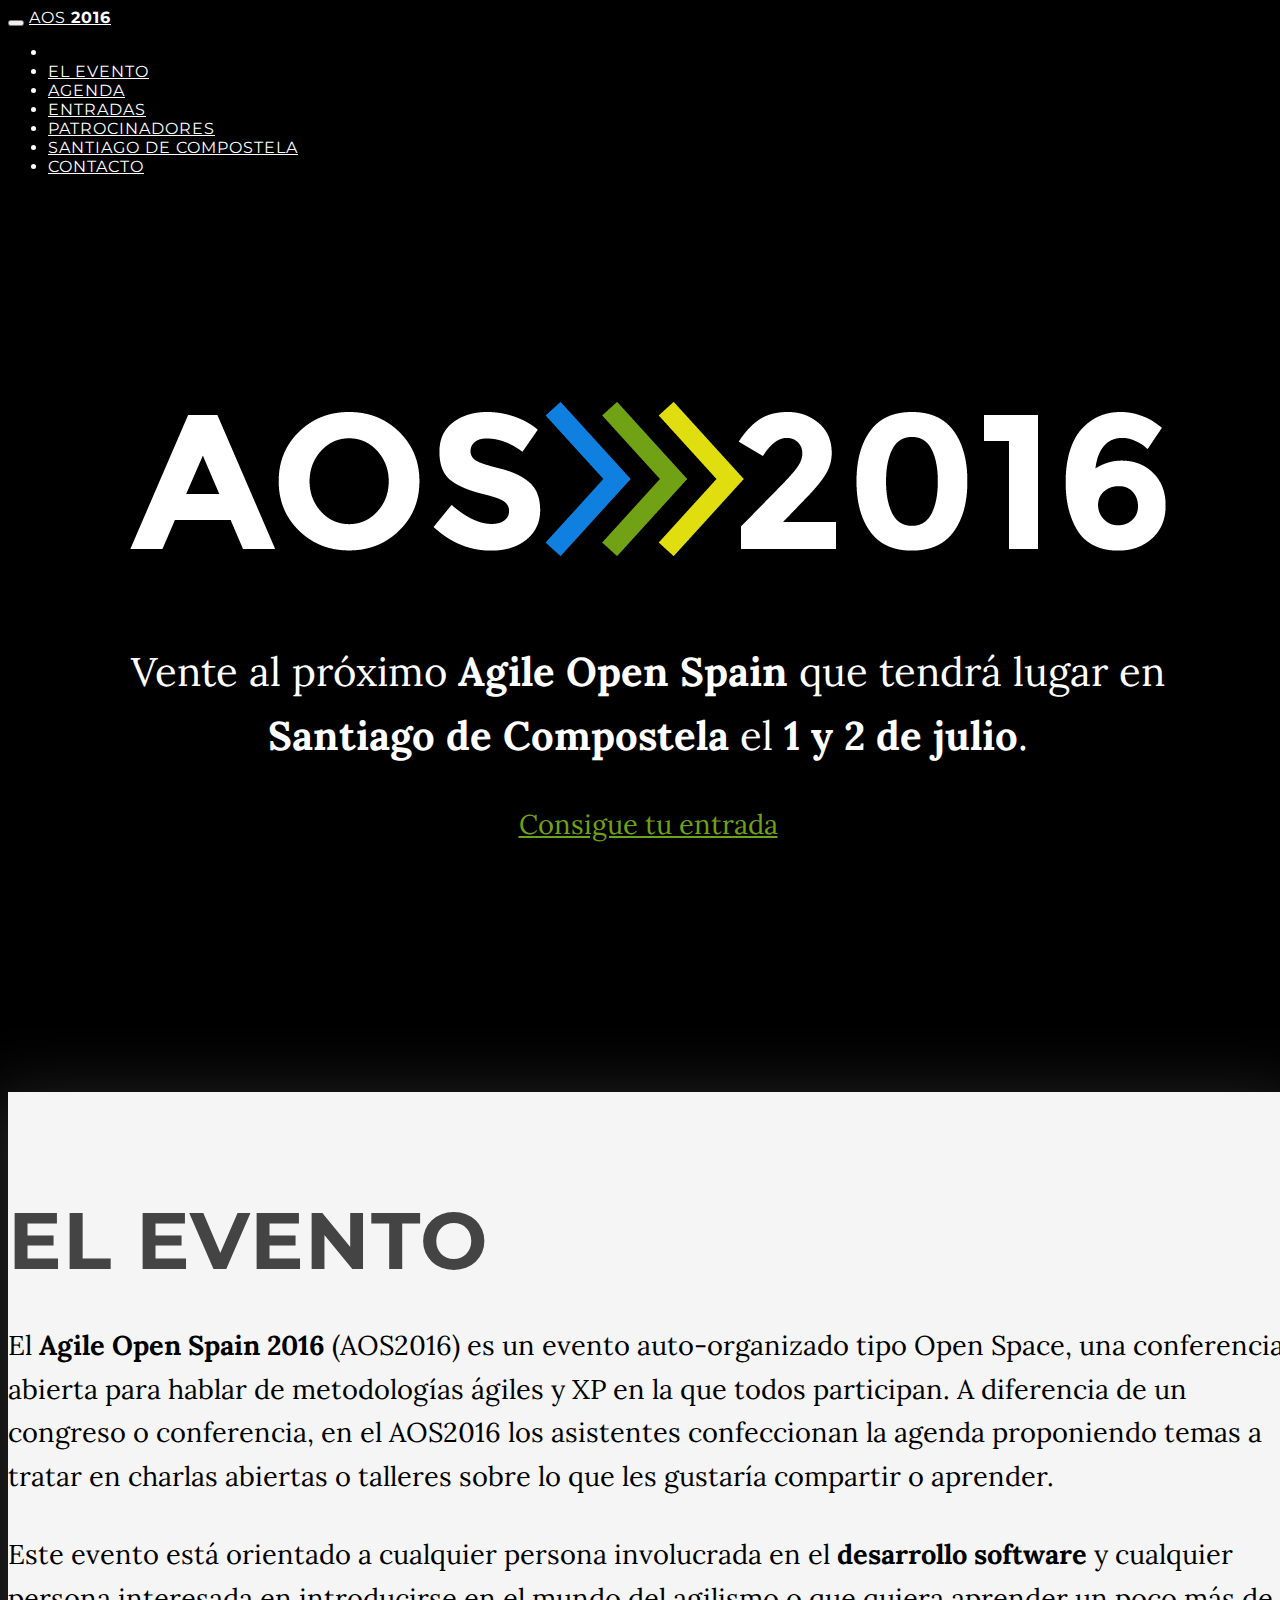
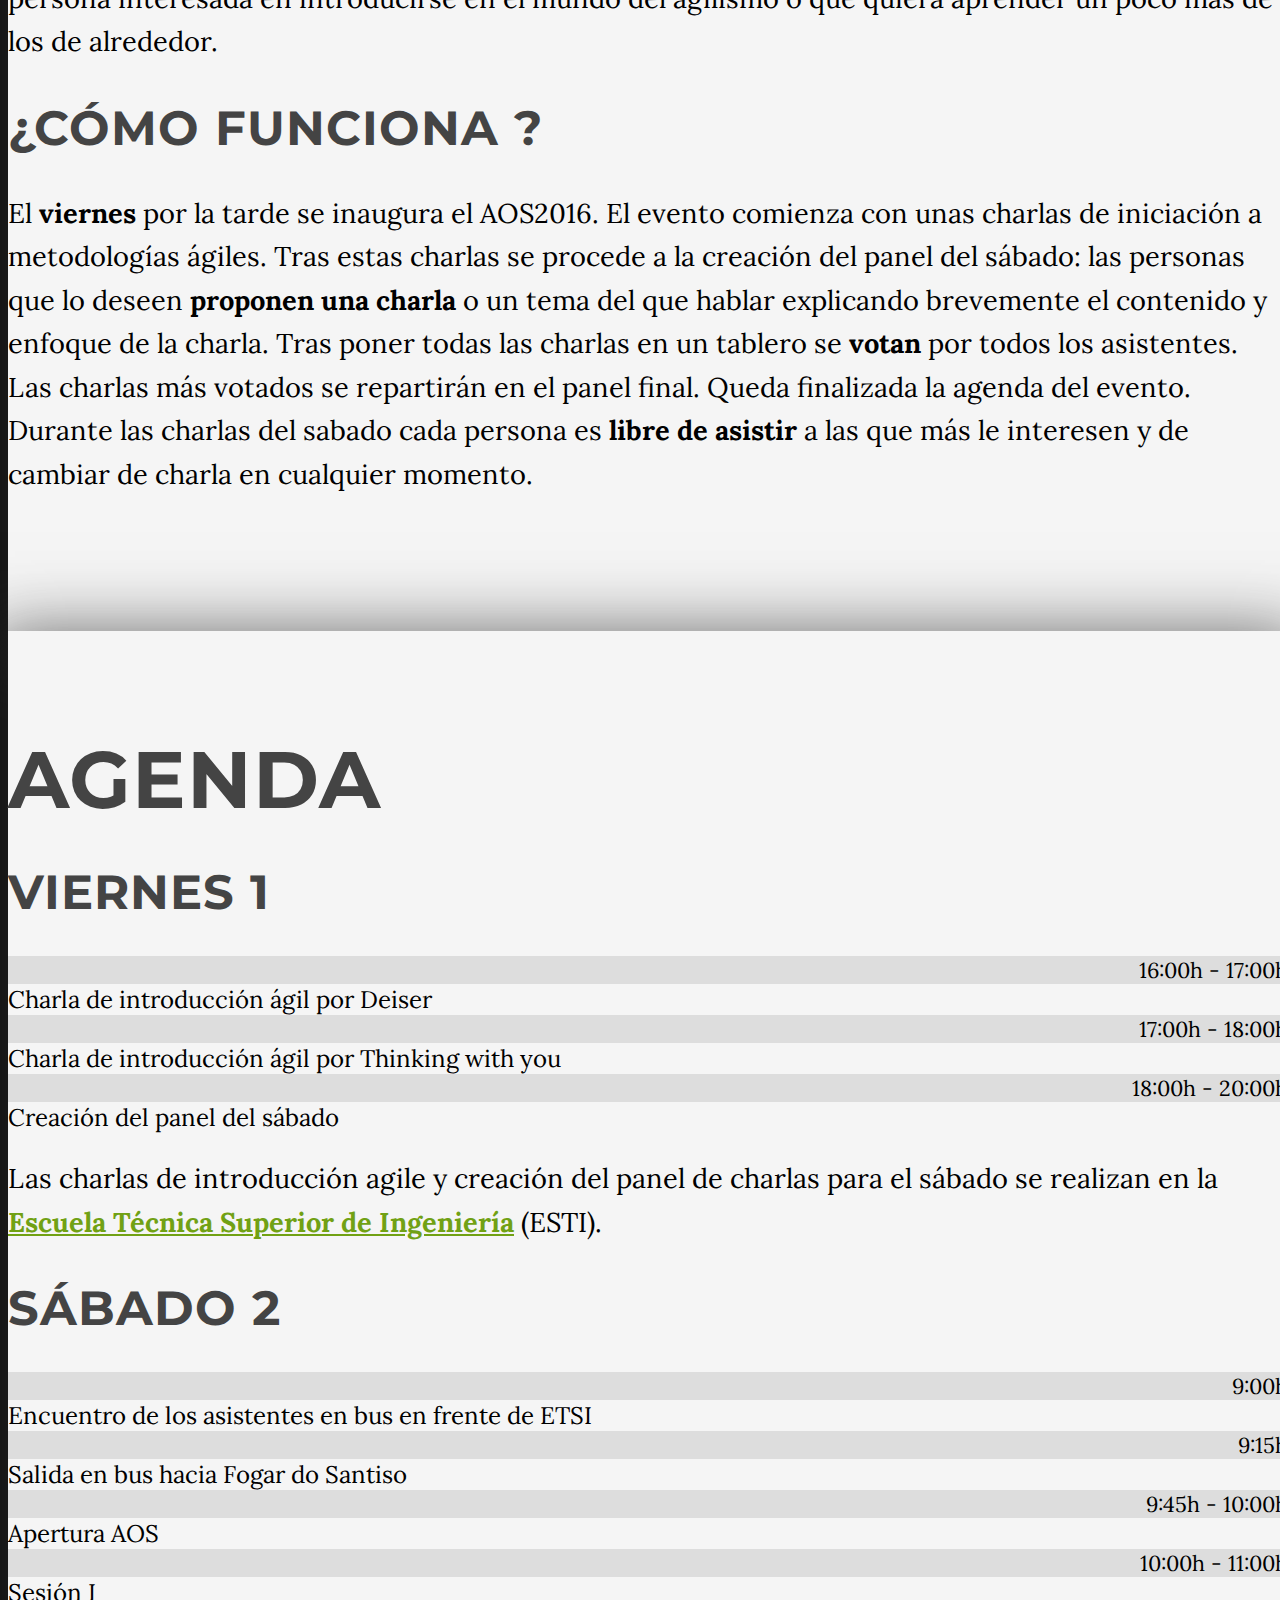
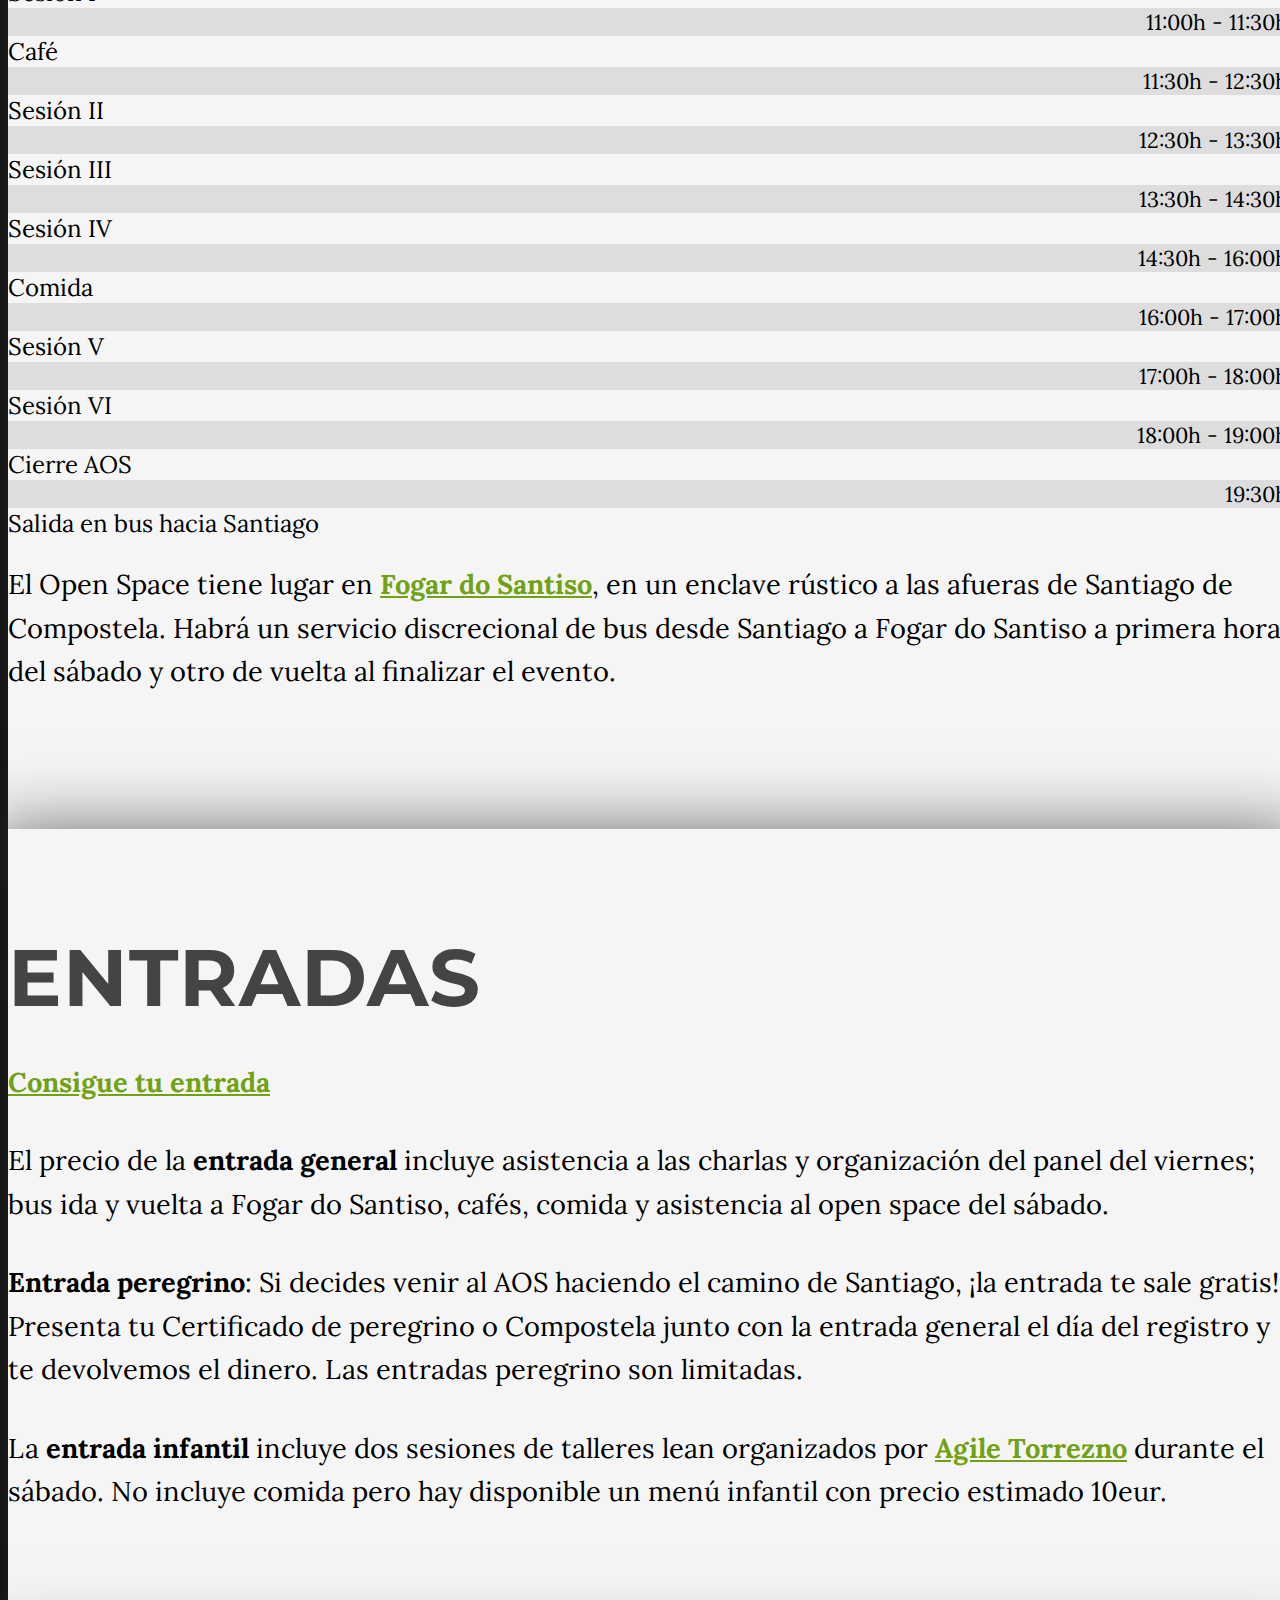
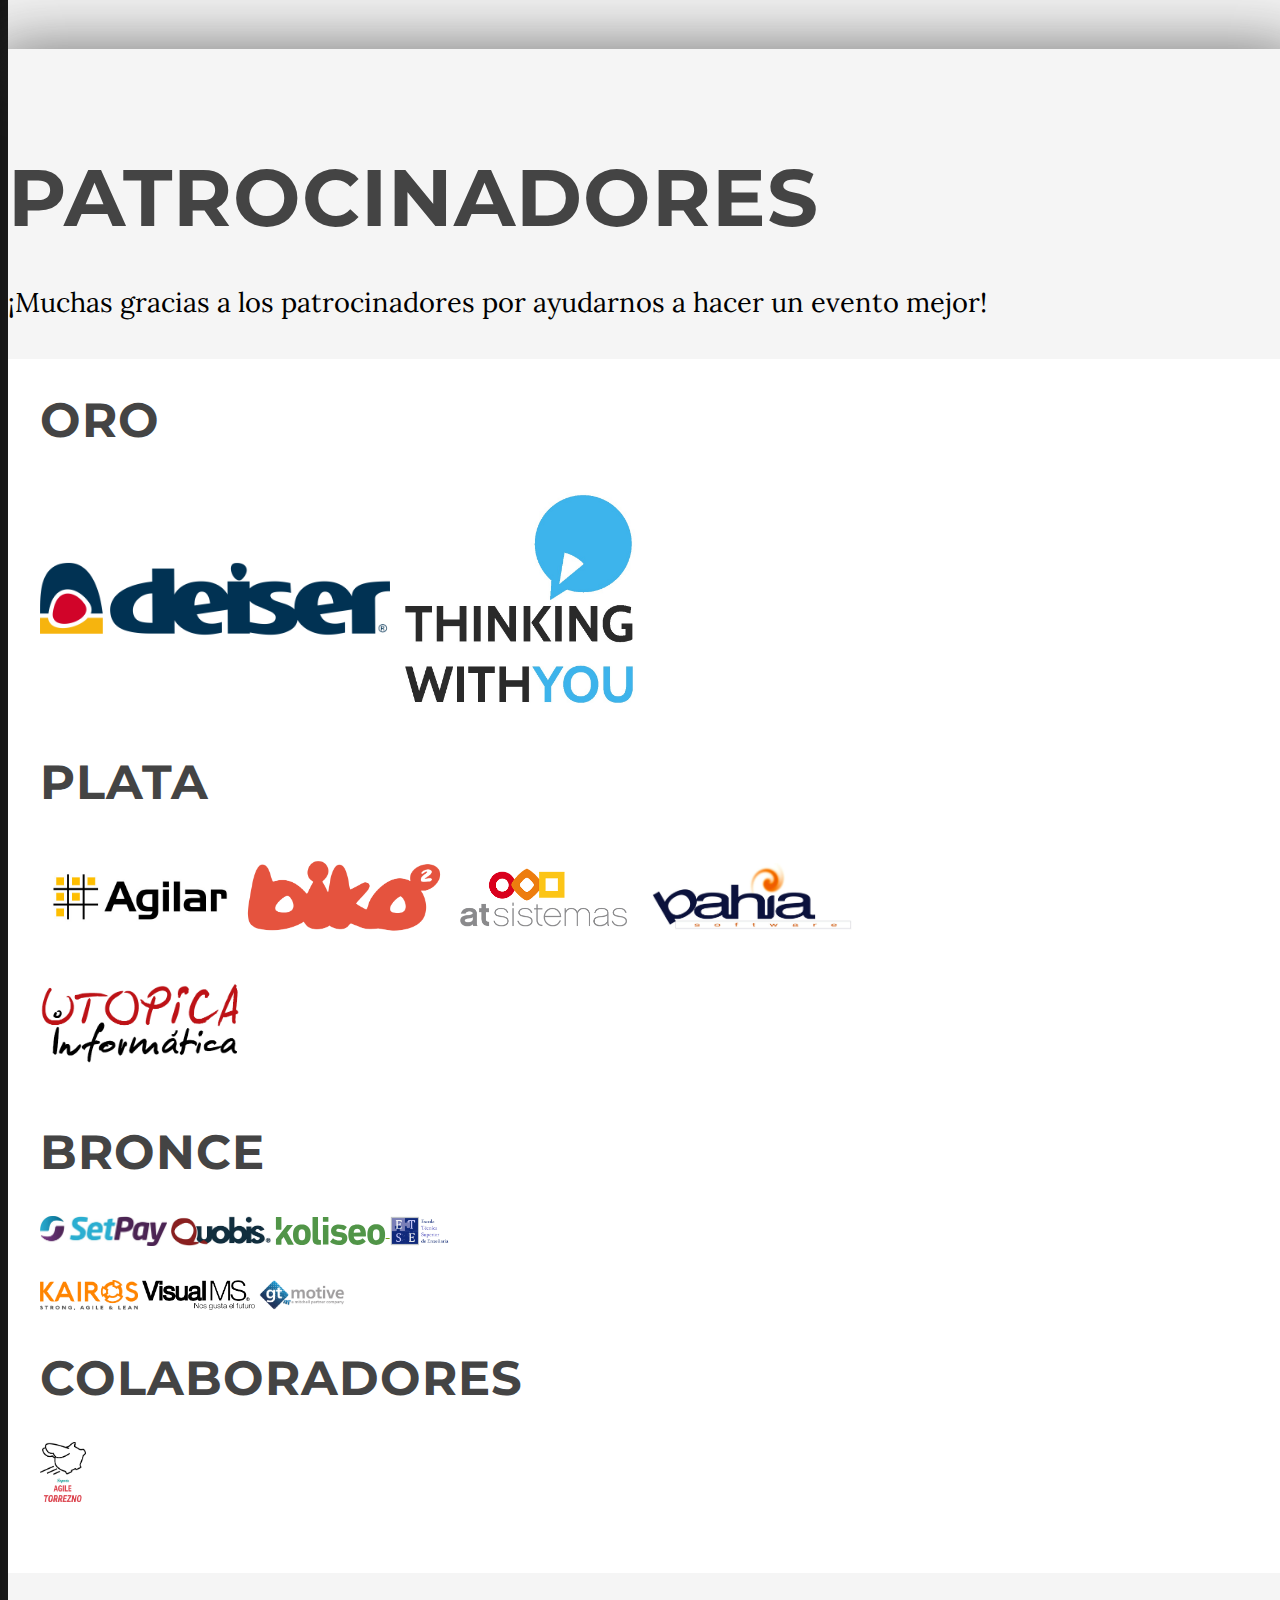
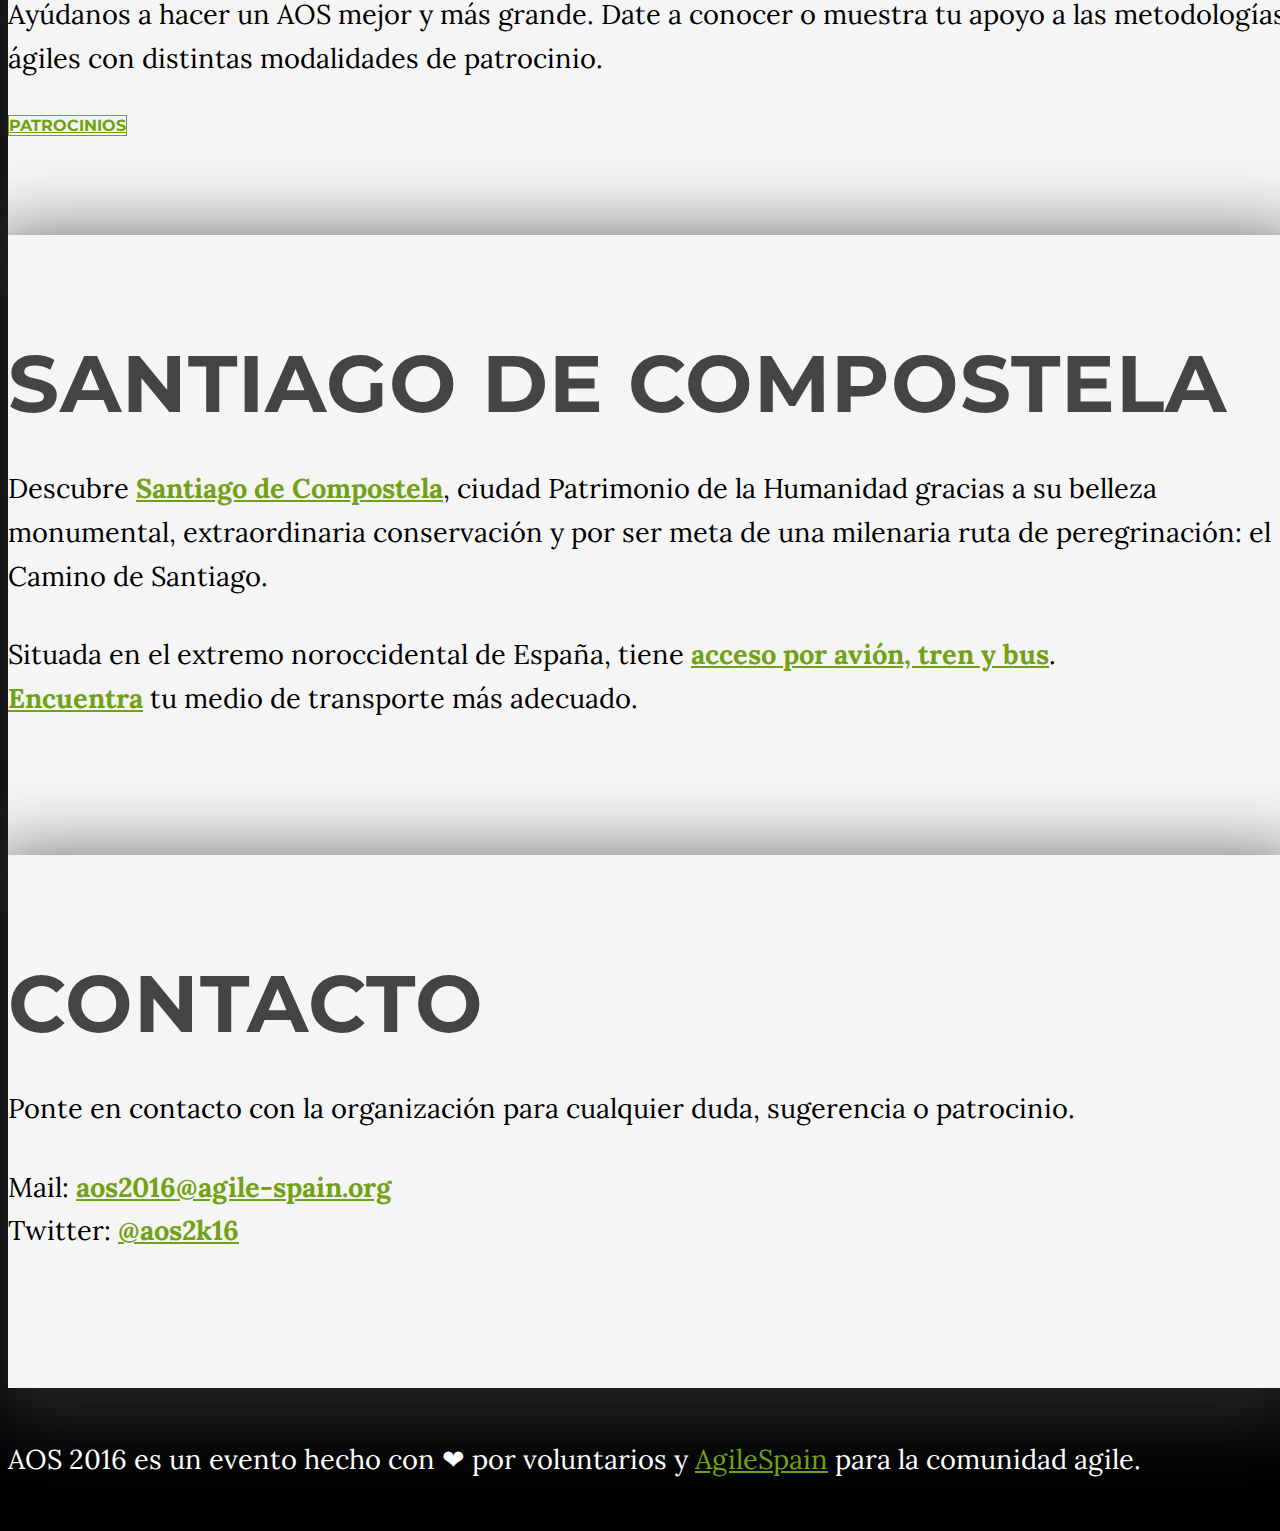
==== index.html @ c7378535 "Publish agile torrezno" ====
<!DOCTYPE html>
<html lang="en">
  <head>
    <meta charset="utf-8">
    <meta http-equiv="X-UA-Compatible" content="IE=edge">
    <meta name="viewport" content="width=device-width, initial-scale=1">
    <meta name="description" content="Evento anual en formato open space para hablar del desarrollo software con metodologias agiles y xp.">
    <meta name="author" content="">
    <title>1 y 2 Julio - AOS 2016 - Agile Open Spain 2016</title>
    <!-- Bootstrap Core CSS -->
    <link href="css/bootstrap.min.css" rel="stylesheet">
    <!-- Custom CSS -->
    <link href="css/grayscale.css" rel="stylesheet">
    <link href="css/aos.css" rel="stylesheet">
    <!-- Custom Fonts -->
    <link href="font-awesome/css/font-awesome.min.css" rel="stylesheet" type="text/css">
    <link href="http://fonts.googleapis.com/css?family=Lora:400,700,400italic,700italic" rel="stylesheet" type="text/css">
    <link href="http://fonts.googleapis.com/css?family=Montserrat:400,700" rel="stylesheet" type="text/css">
    <link rel="stylesheet" href="https://www.koliseo.com/w/kbutton/1.0/kbutton.min.css">
    <!-- HTML5 Shim and Respond.js IE8 support of HTML5 elements and media queries -->
    <!-- WARNING: Respond.js doesn't work if you view the page via file:// -->
    <!--[if lt IE 9]>
    <script src="https://oss.maxcdn.com/libs/html5shiv/3.7.0/html5shiv.js"></script>
    <script src="https://oss.maxcdn.com/libs/respond.js/1.4.2/respond.min.js"></script>
    <![endif]-->
    <script>
    (function(i,s,o,g,r,a,m){i['GoogleAnalyticsObject']=r;i[r]=i[r]||function(){
    (i[r].q=i[r].q||[]).push(arguments)},i[r].l=1*new Date();a=s.createElement(o),
    m=s.getElementsByTagName(o)[0];a.async=1;a.src=g;m.parentNode.insertBefore(a,m)
    })(window,document,'script','//www.google-analytics.com/analytics.js','ga');
    ga('create', 'UA-74700403-1', 'auto');
    ga('send', 'pageview');
    </script>
  </head>
  <body id="page-top" data-spy="scroll" data-target=".navbar-fixed-top">
    <nav class="navbar navbar-custom navbar-fixed-top" role="navigation">
      <div class="container">
        <div class="navbar-header">
          <button type="button" class="navbar-toggle" data-toggle="collapse" data-target=".navbar-main-collapse">
          <i class="fa fa-bars"></i>
          </button>
          <a class="navbar-brand page-scroll" href="#page-top">
            <i class="fa fa-play-circle"></i>  <span class="light">AOS </span> 2016
          </a>
        </div>
        <!-- Collect the nav links, forms, and other content for toggling -->
        <div class="collapse navbar-collapse navbar-right navbar-main-collapse">
          <ul class="nav navbar-nav">
            <!-- Hidden li included to remove active class from about link when scrolled up past about section -->
            <li class="hidden">
              <a href="#page-top"></a>
            </li>
            <li>
              <a class="page-scroll" href="#event">El evento</a>
            </li>
            <li>
              <a class="page-scroll" href="#schedule">Agenda</a>
            </li>
            <li>
              <a class="page-scroll" href="#tickets">Entradas</a>
            </li>
            <li>
              <a class="page-scroll" href="#sponsorship">Patrocinadores</a>
            </li>
            <li>
              <a class="page-scroll" href="#city">Santiago de Compostela</a>
            </li>
            <!-- <li>
              <a class="page-scroll" href="#faq">FAQ</a>
            </li> -->
            <li>
              <a class="page-scroll" href="#contact">Contacto</a>
            </li>
          </ul>
        </div>
        <!-- /.navbar-collapse -->
      </div>
      <!-- /.container -->
    </nav>
    <header class="intro">
      <div class="intro-body">
        <div class="container">
          <div class="row">
            <div class="col-md-8 col-md-offset-2">
              <img src='img/aos2016.png' class='img-responsive center-block'>
              <p class="intro-text">Vente al próximo <strong>Agile Open Spain</strong> que tendrá lugar en <strong>Santiago de Compostela</strong> el <strong>1 y 2 de julio</strong>.</p>
              <p><a class='kbutton' href='https://www.koliseo.com/aos2016/aos2016'>Consigue tu entrada</a></p>
            </div>
          </div>
        </div>
      </div>
    </header>
    <section id="event" class="container content-section ">
      <div class="row">
        <div class="col-lg-8 col-lg-offset-2">
          <h2>El evento</h2>
          <p>
            El <strong>Agile Open Spain 2016</strong> (AOS2016) es un evento auto-organizado tipo Open Space, una conferencia abierta para hablar de metodologías ágiles y XP en la que todos participan. A diferencia de un congreso o conferencia, en el AOS2016 los asistentes confeccionan la agenda proponiendo temas a tratar en charlas abiertas o talleres sobre lo que les gustaría compartir o aprender.
          </p>
          <p>
          Este evento está orientado a cualquier persona involucrada en el <strong>desarrollo software</strong> y cualquier persona interesada en introducirse en el mundo del agilismo o que quiera aprender un poco más de los de alrededor.</p>
          <p>
            <h3>¿Cómo funciona ?</h3>
            <p>
              El <strong>viernes</strong> por la tarde se inaugura el AOS2016. El evento comienza con unas charlas de iniciación a metodologías ágiles. Tras estas charlas se procede a la creación del panel del sábado: las personas que lo deseen <strong>proponen una charla</strong> o un tema del que hablar explicando brevemente el contenido y enfoque de la charla. Tras poner todas las charlas en un tablero se <strong>votan</strong> por todos los asistentes. Las charlas más votados se repartirán en el panel final. Queda finalizada la agenda del evento. Durante las charlas del sabado cada persona es <strong>libre de asistir</strong> a las que más le interesen y de cambiar de charla en cualquier momento.
            </p>
          </div>
        </div>
    </section>
    <section id="schedule" class="container content-section">
      <div class="row">
        <div class="col-lg-8 col-lg-offset-2">
          <h2>Agenda</h2>
          <h3>Viernes 1</h3>
          <div class="container schedule">
              <div class="row">
                <div class="col-md-3 time">16:00h - 17:00h</div>
                <div class="col-md-9">Charla de introducción ágil por Deiser</div>
              </div>
              <div class="row">
                <div class="col-md-3 time">17:00h - 18:00h</div>
                <div class="col-md-9">Charla de introducción ágil por Thinking with you</div>
              </div>
              <div class="row">
                <div class="col-md-3 time">18:00h - 20:00h</div>
                <div class="col-md-9">Creación del panel del sábado</div>
              </div>
            </div>
          <p>
            Las charlas de introducción agile y creación del panel de charlas para el sábado se realizan en la <a href='http://www.usc.es/etse/'>Escuela Técnica Superior de Ingeniería</a> (ESTI).</p>
            <h3>Sábado 2</h3>
            <div class="container schedule">
              <div class="row">
                <div class="col-md-3 time">9:00h</div>
                <div class="col-md-9">Encuentro de los asistentes en bus en frente de ETSI</div>
              </div>
              <div class="row">
                <div class="col-md-3 time">9:15h</div>
                <div class="col-md-9">Salida en bus hacia Fogar do Santiso</div>
              </div>
              <div class="row">
                <div class="col-md-3 time">9:45h - 10:00h</div>
                <div class="col-md-9">Apertura AOS</div>
              </div>
              <div class="row">
                <div class="col-md-3 time">10:00h - 11:00h</div>
                <div class="col-md-9">Sesión I</div>
              </div>
              <div class="row">
                <div class="col-md-3 time">11:00h - 11:30h</div>
                <div class="col-md-9">Café</div>
              </div>
              <div class="row">
                <div class="col-md-3 time">11:30h - 12:30h</div>
                <div class="col-md-9">Sesión II</div>
              </div>
              <div class="row">
                <div class="col-md-3 time">12:30h - 13:30h</div>
                <div class="col-md-9">Sesión III</div>
              </div>
               <div class="row">
                <div class="col-md-3 time">13:30h - 14:30h</div>
                <div class="col-md-9">Sesión IV</div>
              </div>
              <div class="row">
                <div class="col-md-3 time">14:30h - 16:00h</div>
                <div class="col-md-9">Comida</div>
              </div>
               <div class="row">
                <div class="col-md-3 time">16:00h - 17:00h</div>
                <div class="col-md-9">Sesión V</div>
              </div>
              <div class="row">
                <div class="col-md-3 time">17:00h - 18:00h</div>
                <div class="col-md-9">Sesión VI</div>
              </div>
               <div class="row">
                <div class="col-md-3 time">18:00h - 19:00h</div>
                <div class="col-md-9">Cierre AOS</div>
              </div>
              <div class="row">
                <div class="col-md-3 time">19:30h</div>
                <div class="col-md-9">Salida en bus hacia Santiago</div>
              </div>
            </div>
          
            <p>
              El Open Space tiene lugar en <a href='http://www.fogardosantiso.es/'>Fogar do Santiso</a>, en un enclave rústico a las afueras de Santiago de Compostela. Habrá un servicio discrecional de bus desde Santiago a Fogar do Santiso a primera hora del sábado y otro de vuelta al finalizar el evento.</p>
            </div>
          </div>
    </section>
    <section id="tickets" class="container content-section">
      <div class="row">
        <div class="col-lg-8 col-lg-offset-2">
          <h2>Entradas</h2>
          <p><a class='kbutton' href='https://www.koliseo.com/aos2016/aos2016'>Consigue tu entrada</a></p>
          <p>El precio de la <strong>entrada general</strong> incluye asistencia a las charlas y organización del panel del viernes; bus ida y vuelta a Fogar do Santiso, cafés, comida y asistencia al open space del sábado.</p>
          <p><strong>Entrada peregrino</strong>: Si decides venir al AOS haciendo el camino de Santiago, ¡la entrada te sale gratis! Presenta tu Certificado de peregrino o Compostela junto con la entrada general el día del registro y te devolvemos el dinero. Las entradas peregrino son limitadas.</p>
          <p>La <strong>entrada infantil</strong> incluye dos sesiones de talleres lean organizados por <a href="https://twitter.com/agiletorrezno">Agile Torrezno</a> durante el sábado. No incluye comida pero hay disponible un menú infantil con precio estimado 10eur.</p>
        </div>
      </div>
    </section>
    <section id="sponsorship" class="container content-section">
      <div class="row">
        <div class="col-lg-8 col-lg-offset-2">
          <h2>Patrocinadores</h2>
          <p>¡Muchas gracias a los patrocinadores por ayudarnos a hacer un evento mejor!<p>
          <div class="bg-white p2">
            <h3>Oro</h3>
            <p>
              <div class="container">
              <div class="row">
                <div class="col-md-6 vcenter">
                  <a href="http://www.deiser.com/" title="Deiser">
                  <img src="img/sponsor/deiser.png" style="max-width:350px" class="img-responsive">
                  </a>
                </div>
                <div class="col-md-5 vcenter text-center">
                  <a href="http://thinkingwithyou.com/" title="Thinking With You">
                  <img src="img/sponsor/thinkingwithyou.jpg" style="max-width:250px" class="img-responsive">
                  </a>
                </div>
              </div>
              </div>
            </p>
            <h3>Plata</h3>
            <p>
              <div class="container">
              <div class="row">
                <div class="col-md-4 vcenter">
                  <a href="http://www.agilar.org/" title="Agilar">
                  <img src="img/sponsor/agilar.jpg" style="max-width:200px" class="img-responsive">
                  </a>
                </div>
                <div class="col-md-4 vcenter">
                  <a href="http://www.biko2.com/" title="Biko">
                  <img src="img/sponsor/biko.png" style="max-width:200px" class="img-responsive">
                  </a>
                </div>
                <div class="col-md-4 vcenter">
                  <a href="http://atsistemas.com/en/" title="atSistemas">
                  <img src="img/sponsor/atsistemas.png" style="max-width:200px" class="img-responsive">
                  </a>
                </div>
                <div class="col-md-4 vcenter">
                  <a href="http://bahiasoftware.es/" title="Bahía Software">
                  <img src="img/sponsor/bahia.jpg" style="max-width:200px" class="img-responsive">
                  </a>
                </div>
              </div>
              <div class="row">
                <div class="col-md-4 vcenter">
                  <a href="http://www.utopicainformatica.com/" title="Utópica Informática">
                  <img src="img/sponsor/utopica.png" style="max-width:200px; margin-top:30px" class="img-responsive">
                  </a>
                </div>
              </div>
              </div>
            </p>
            <br/>
            <h3>Bronce</h3>
            <p>
              <div class="container">
              <div class="row">
                <div class="col-md-3 vcenter">
                  <a href="http://www.getsetpay.com/" title="Setpay">
                  <img src="img/sponsor/setpay.png" height="30">
                  </a>
                </div>
                <div class="col-md-3 vcenter">
                  <a href="http://www.quobis.com/" title="Quobis">
                  <img src="img/sponsor/quobis.png" height="30">
                  </a>
                </div>
                <div class="col-md-3 vcenter">
                  <a href="http://www.koliseo.com/" title="Koliseo">
                  <img src="img/sponsor/koliseo.svg" height="30">

                </div>
                <div class="col-md-2 vcenter">
                  <a href="http://www.usc.es/etse" title="ETSE">
                  <img src="img/sponsor/etse.jpg" height="30">
                  </a>
                </div>
              </div>
              <div class="row" style="margin-top:30px">
                <div class="col-md-3 vcenter">
                  <a href="http://www.kairosds.com" title="Kairosds">
                  <img src="img/sponsor/kairosds.png" height="30">
                  </a>
                </div>
                <div class="col-md-3 vcenter">
                  <a href="http://www.visualms.com" title="VisualMS">
                  <img src="img/sponsor/visualms.png" height="30">
                  </a>
                </div>
                <div class="col-md-3 vcenter">
                  <a href="http://www.gtmotive.es/" title="GtMotive">
                  <img src="img/sponsor/gtmotive.jpg" height="30">
                  </a>
                </div>
              </div>
              </div>
            </p>
            <h3>Colaboradores</h3>
            <p>
              <div class='container'>
                <div class='row'>
                  <div class='col-md-3 vcenter'>
                    <a href='http://groupspaces.com/AgileSegovia/' title='Agile Torrezno'>
                      <img src='img/sponsor/agile_torrezno.jpg' height="60">
                    </a>
                  </div>
                </div>
              </div>
            </p>
          </div>
          <br>
          <p>Ayúdanos a hacer un AOS mejor y más grande. Date a conocer o muestra tu apoyo a las metodologías ágiles con distintas modalidades de patrocinio.
          </p>
          <a href="pdf/patrocinio-aos2016.pdf" target='_blank' class="btn btn-default btn-lg">Patrocinios</a>
        </div>
      </div>
    </section>
    <section id="city" class="container content-section">
      <div class="row">
        <div class="col-lg-8 col-lg-offset-2">
          <h2>Santiago de Compostela</h2>
          <p>
            Descubre <a href='http://www.santiagoturismo.com'>Santiago de Compostela</a>, ciudad Patrimonio de la Humanidad gracias a su belleza monumental, extraordinaria conservación y por ser meta de una milenaria ruta de peregrinación: el Camino de Santiago.</p>
            <p>Situada en el extremo noroccidental de España, tiene <a href='http://www.santiagoturismo.com/como-chegar/en-avion'>acceso por avión, tren y bus</a>. <br><a href='http://www.rome2rio.com/'>Encuentra</a> tu medio de transporte más adecuado.</p>
          </div>
        </div>
      </section>
      <!-- Contact Section -->
      <section id="contact" class="container content-section">
        <div class="row">
          <div class="col-lg-8 col-lg-offset-2">
            <h2>Contacto</h2>
            <p>Ponte en contacto con la organización para cualquier duda, sugerencia o patrocinio.</p>
            <p>Mail: <a href="mailto:aos2016@agile-spain.org">aos2016@agile-spain.org</a><br>
            Twitter: <a href="https://twitter.com/aos2k16">@aos2k16</a>
          </p>
        </div>
      </div>
    </section>
    <!-- Map Section -->
    <!-- <div id="map"></div> -->
    <!-- Footer -->
    <footer>
      <div class="container text-center">
        <p>AOS 2016 es un evento hecho con ❤ por voluntarios y <a href="http://agile-spain.org/" target="_blank">AgileSpain</a> para la comunidad agile.</p>
      </div>
    </footer>
    <!-- jQuery -->
    <script src="js/jquery.js"></script>
    <!-- Bootstrap Core JavaScript -->
    <script src="js/bootstrap.min.js"></script>
    <!-- Plugin JavaScript -->
    <script src="js/jquery.easing.min.js"></script>
    <!-- Google Maps API Key - Use your own API key to enable the map feature. More information on the Google Maps API can be found at https://developers.google.com/maps/ -->
    <!-- <script type="text/javascript" src="https://maps.googleapis.com/maps/api/js?key=AIzaSyCRngKslUGJTlibkQ3FkfTxj3Xss1UlZDA&sensor=false"></script> -->
    <!-- Custom Theme JavaScript -->
    <script src="js/grayscale.js"></script>
  </body>
</html>
---- css/grayscale.css ----
/*!
 * Start Bootstrap - Grayscale Bootstrap Theme (http://startbootstrap.com)
 * Code licensed under the Apache License v2.0.
 * For details, see http://www.apache.org/licenses/LICENSE-2.0.
 */

body {
    width: 100%;
    height: 100%;
    font-family: Lora,"Helvetica Neue",Helvetica,Arial,sans-serif;
    color: #fff;
    background-color: #000;
}

html {
    width: 100%;
    height: 100%;
}

h1,
h2,
h3,
h4,
h5,
h6 {
    margin: 0 0 35px;
    text-transform: uppercase;
    font-family: Montserrat,"Helvetica Neue",Helvetica,Arial,sans-serif;
    font-weight: 700;
    letter-spacing: 1px;
}

p {
    margin: 0 0 25px;
    font-size: 18px;
    line-height: 1.5;
}

@media(min-width:768px) {
    p {
        margin: 0 0 35px;
        font-size: 20px;
        line-height: 1.6;
    }
}

a {
    color: #71A114;
    -webkit-transition: all .2s ease-in-out;
    -moz-transition: all .2s ease-in-out;
    transition: all .2s ease-in-out;
}

a:hover,
a:focus {
    text-decoration: none;
    color: #1d9b6c;
}

.light {
    font-weight: 400;
}

.navbar-custom {
    margin-bottom: 0;
    border-bottom: 1px solid rgba(255,255,255,.3);
    text-transform: uppercase;
    font-family: Montserrat,"Helvetica Neue",Helvetica,Arial,sans-serif;
    background-color: #000;
}

.navbar-custom .navbar-brand {
    font-weight: 700;
}

.navbar-custom .navbar-brand:focus {
    outline: 0;
}

.navbar-custom .navbar-brand .navbar-toggle {
    padding: 4px 6px;
    font-size: 16px;
    color: #fff;
}

.navbar-custom .navbar-brand .navbar-toggle:focus,
.navbar-custom .navbar-brand .navbar-toggle:active {
    outline: 0;
}

.navbar-custom a {
    color: #fff;
}

.navbar-custom .nav li a {
    -webkit-transition: background .3s ease-in-out;
    -moz-transition: background .3s ease-in-out;
    transition: background .3s ease-in-out;
}

.navbar-custom .nav li a:hover {
    outline: 0;
    color: rgba(255,255,255,.8);
    background-color: transparent;
}

.navbar-custom .nav li a:focus,
.navbar-custom .nav li a:active {
    outline: 0;
    background-color: transparent;
}

.navbar-custom .nav li.active {
    outline: 0;
}

.navbar-custom .nav li.active a {
    background-color: rgba(255,255,255,.3);
}

.navbar-custom .nav li.active a:hover {
    color: #fff;
}

@media(min-width:768px) {
    .navbar-custom {
        border-bottom: 0;
        letter-spacing: 1px;
        background: 0 0;
        -webkit-transition: background .5s ease-in-out,padding .5s ease-in-out;
        -moz-transition: background .5s ease-in-out,padding .5s ease-in-out;
        transition: background .5s ease-in-out,padding .5s ease-in-out;
    }

    .navbar-custom.top-nav-collapse {
        padding: 0;
        border-bottom: 1px solid rgba(255,255,255,.3);
        background: #000;
    }
}

.intro {
    display: table;
    width: 100%;
    height: auto;
    padding: 100px 0;
    text-align: center;
    color: #fff;
    background: url(../img/intro-bg.jpg) no-repeat bottom center scroll;
    background-color: #000;
    -webkit-background-size: cover;
    -moz-background-size: cover;
    background-size: cover;
    -o-background-size: cover;
}

.intro .intro-body {
    display: table-cell;
    vertical-align: middle;
}

.intro .intro-body .brand-heading {
    font-size: 40px;
}

.intro .intro-body .intro-text {
    font-size: 18px;
}

@media(min-width:768px) {
    .intro {
        height: 100%;
        padding: 0;
    }

    .intro .intro-body .brand-heading {
        font-size: 100px;
    }

    .intro .intro-body .intro-text {
        font-size: 26px;
    }
}

.btn-circle {
    width: 70px;
    height: 70px;
    margin-top: 15px;
    padding: 7px 16px;
    border: 2px solid #fff;
    border-radius: 100%!important;
    font-size: 40px;
    color: #fff;
    background: 0 0;
    -webkit-transition: background .3s ease-in-out;
    -moz-transition: background .3s ease-in-out;
    transition: background .3s ease-in-out;
}

.btn-circle:hover,
.btn-circle:focus {
    outline: 0;
    color: #fff;
    background: rgba(255,255,255,.1);
}

.btn-circle i.animated {
    -webkit-transition-property: -webkit-transform;
    -webkit-transition-duration: 1s;
    -moz-transition-property: -moz-transform;
    -moz-transition-duration: 1s;
}

.btn-circle:hover i.animated {
    -webkit-animation-name: pulse;
    -moz-animation-name: pulse;
    -webkit-animation-duration: 1.5s;
    -moz-animation-duration: 1.5s;
    -webkit-animation-iteration-count: infinite;
    -moz-animation-iteration-count: infinite;
    -webkit-animation-timing-function: linear;
    -moz-animation-timing-function: linear;
}

@-webkit-keyframes pulse {
    0% {
        -webkit-transform: scale(1);
        transform: scale(1);
    }

    50% {
        -webkit-transform: scale(1.2);
        transform: scale(1.2);
    }

    100% {
        -webkit-transform: scale(1);
        transform: scale(1);
    }
}

@-moz-keyframes pulse {
    0% {
        -moz-transform: scale(1);
        transform: scale(1);
    }

    50% {
        -moz-transform: scale(1.2);
        transform: scale(1.2);
    }

    100% {
        -moz-transform: scale(1);
        transform: scale(1);
    }
}

.content-section {
    padding-top: 100px;
}

.sponsorship-section {
    width: 100%;
    padding: 50px 0;
    color: #fff;
    background: url(../img/downloads-bg.jpg) no-repeat center center scroll;
    background-color: #000;
    -webkit-background-size: cover;
    -moz-background-size: cover;
    background-size: cover;
    -o-background-size: cover;
}

#map {
    width: 100%;
    height: 200px;
    margin-top: 100px;
}

@media(min-width:767px) {
    .content-section {
        padding-top: 250px;
    }

    .download-section {
        padding: 100px 0;
    }

    #map {
        height: 400px;
        margin-top: 250px;
    }
}

.btn {
    border-radius: 0;
    text-transform: uppercase;
    font-family: Montserrat,"Helvetica Neue",Helvetica,Arial,sans-serif;
    font-weight: 400;
    -webkit-transition: all .3s ease-in-out;
    -moz-transition: all .3s ease-in-out;
    transition: all .3s ease-in-out;
}

.btn-default {
    border: 1px solid #71a114;
    color: #71a114;
    background-color: transparent;
}

.btn-default:hover,
.btn-default:focus {
    border: 1px solid #71a114;
    outline: 0;
    color: #000;
    background-color: #71a114;
}

ul.banner-social-buttons {
    margin-top: 0;
}

@media(max-width:1199px) {
    ul.banner-social-buttons {
        margin-top: 15px;
    }
}

@media(max-width:767px) {
    ul.banner-social-buttons li {
        display: block;
        margin-bottom: 20px;
        padding: 0;
    }

    ul.banner-social-buttons li:last-child {
        margin-bottom: 0;
    }
}

footer {
    padding: 50px 0;
}

footer p {
    margin: 0;
}

::-moz-selection {
    text-shadow: none;
    background: #fcfcfc;
    background: rgba(255,255,255,.2);
}

::selection {
    text-shadow: none;
    background: #fcfcfc;
    background: rgba(255,255,255,.2);
}

img::selection {
    background: 0 0;
}

img::-moz-selection {
    background: 0 0;
}

body {
    webkit-tap-highlight-color: rgba(255,255,255,.2);
}
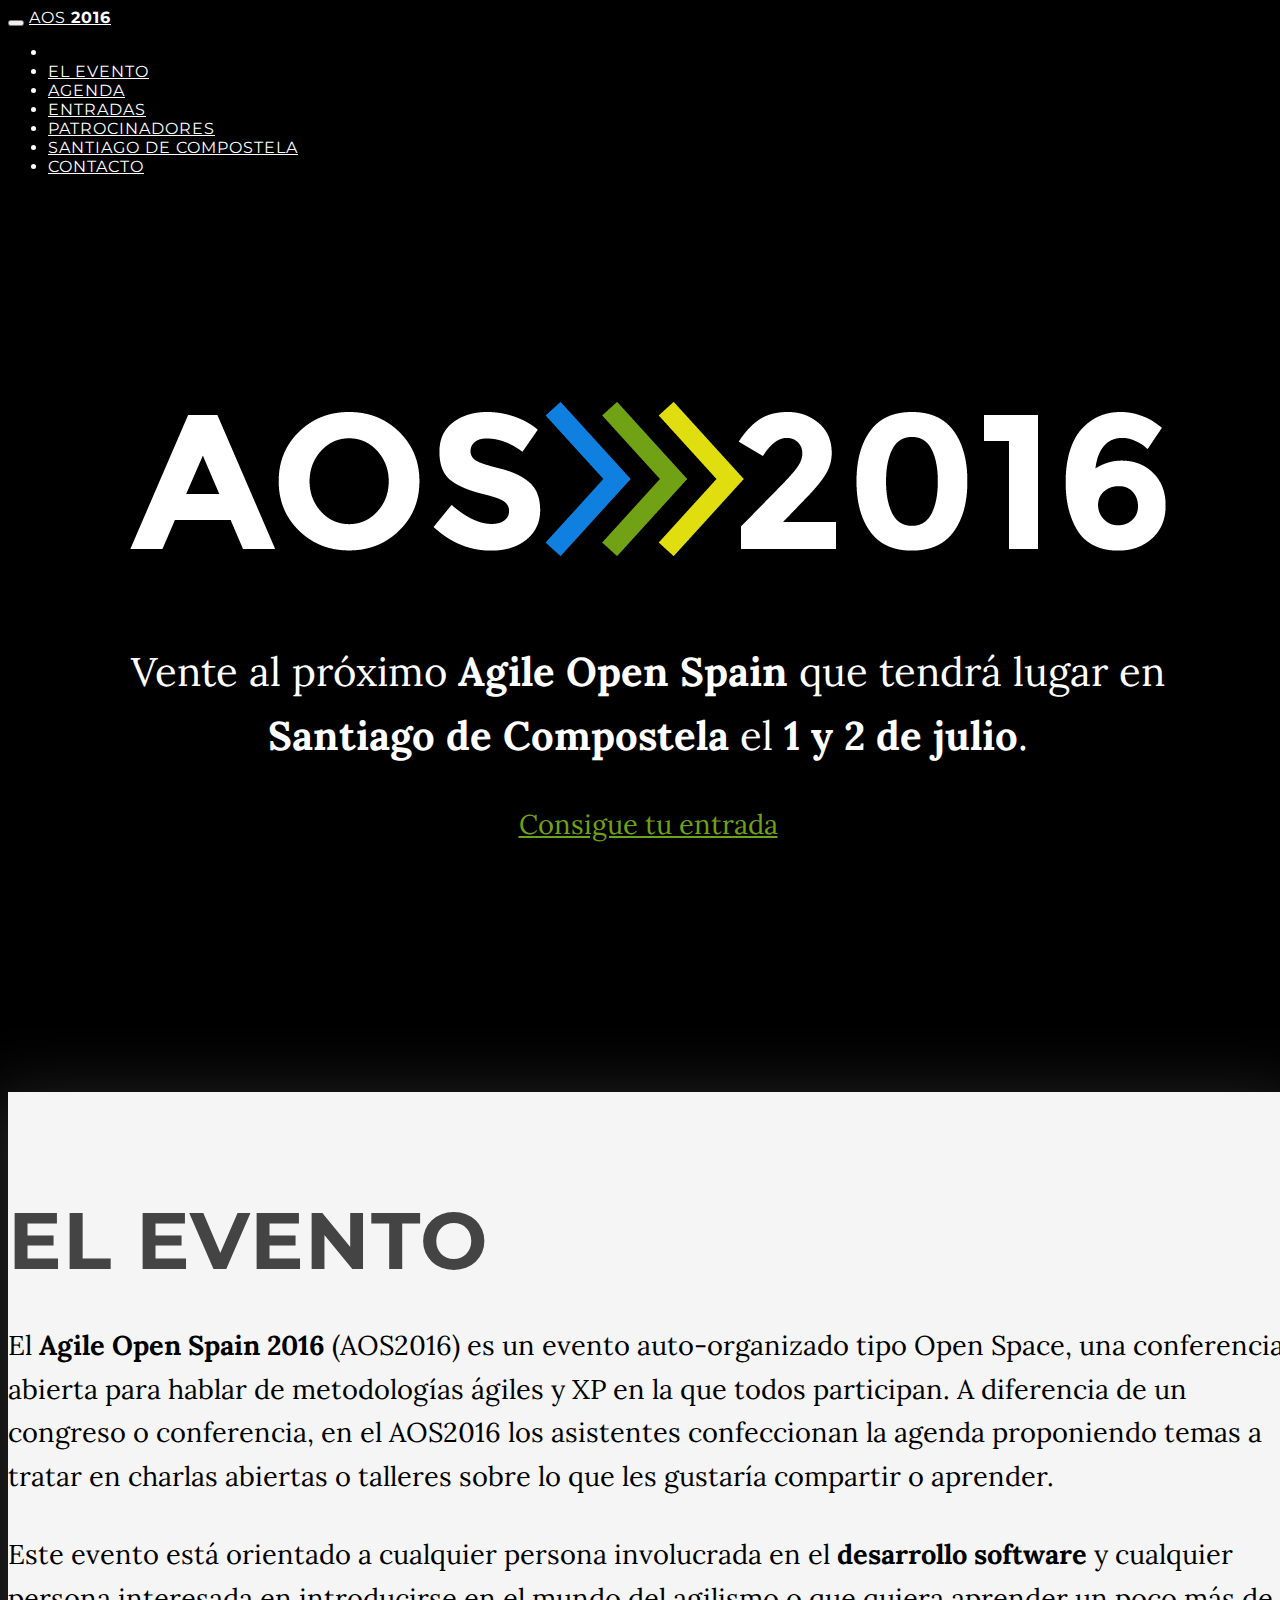
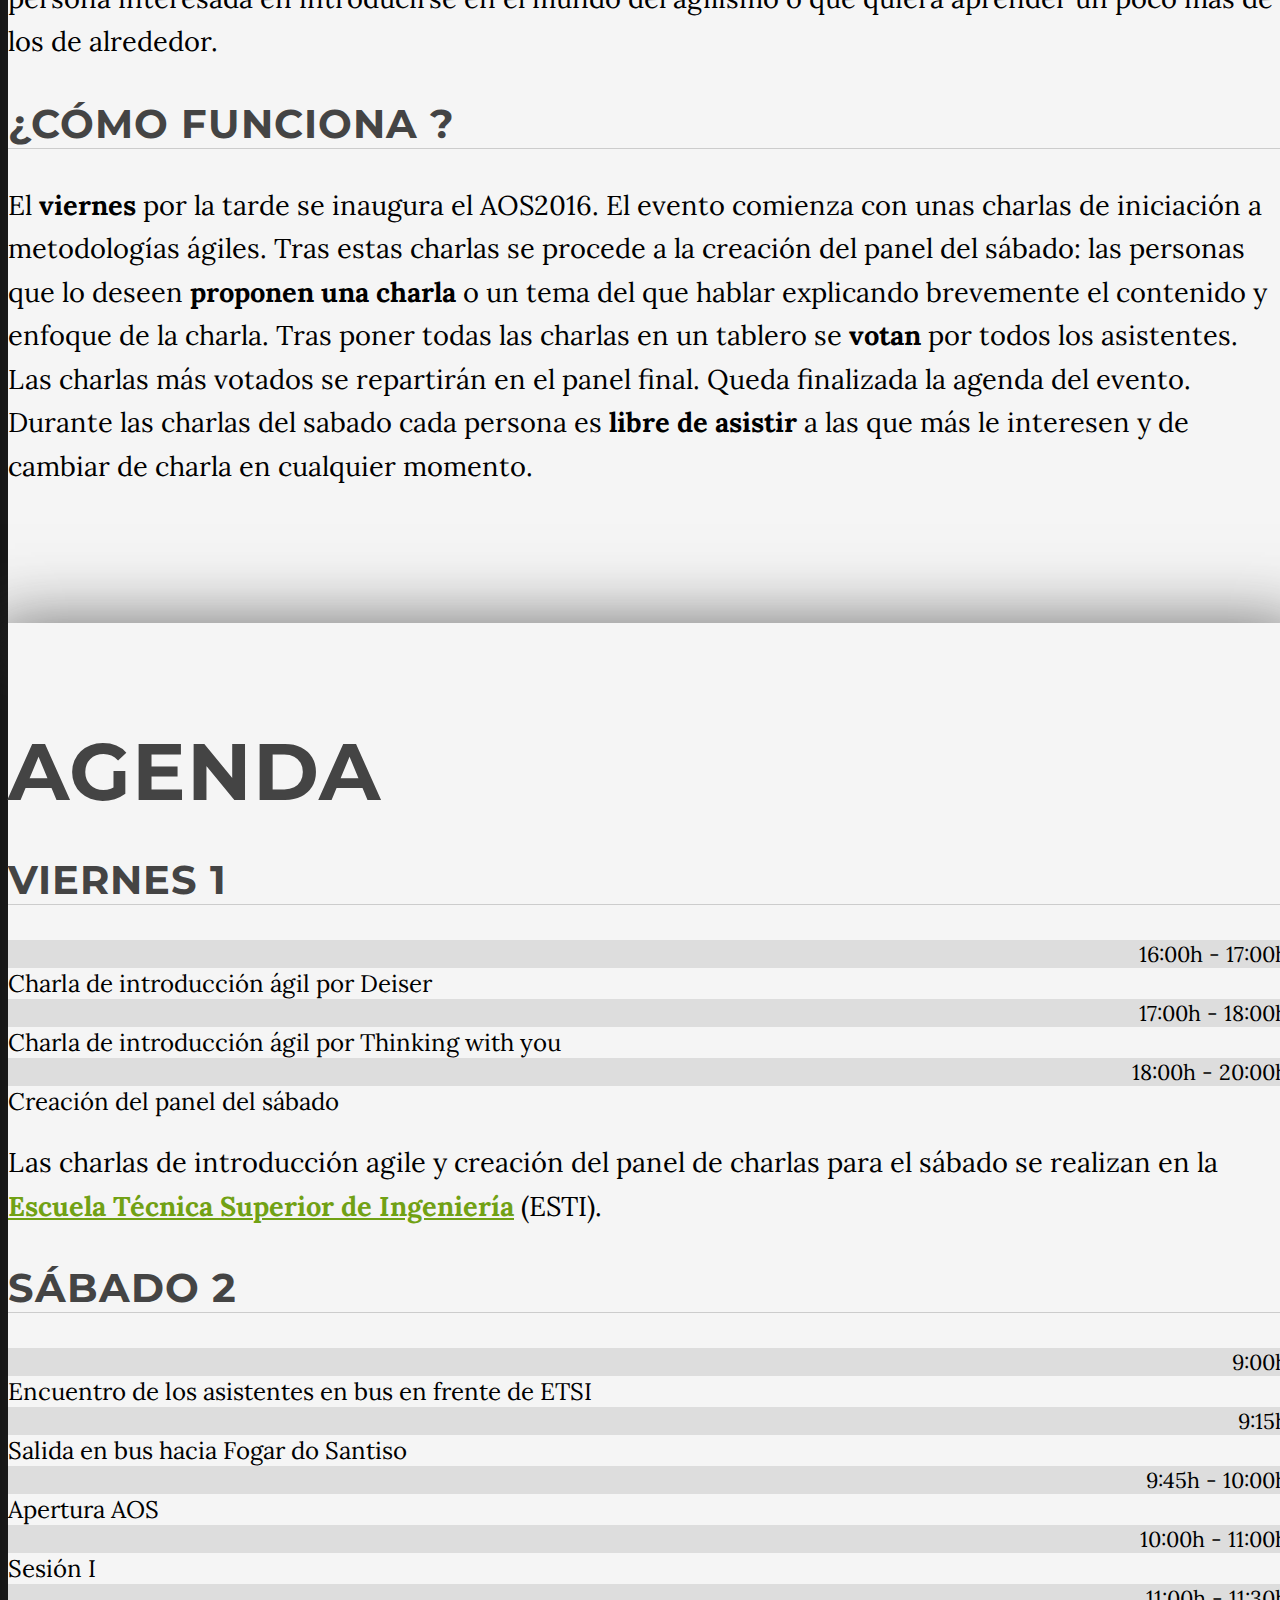
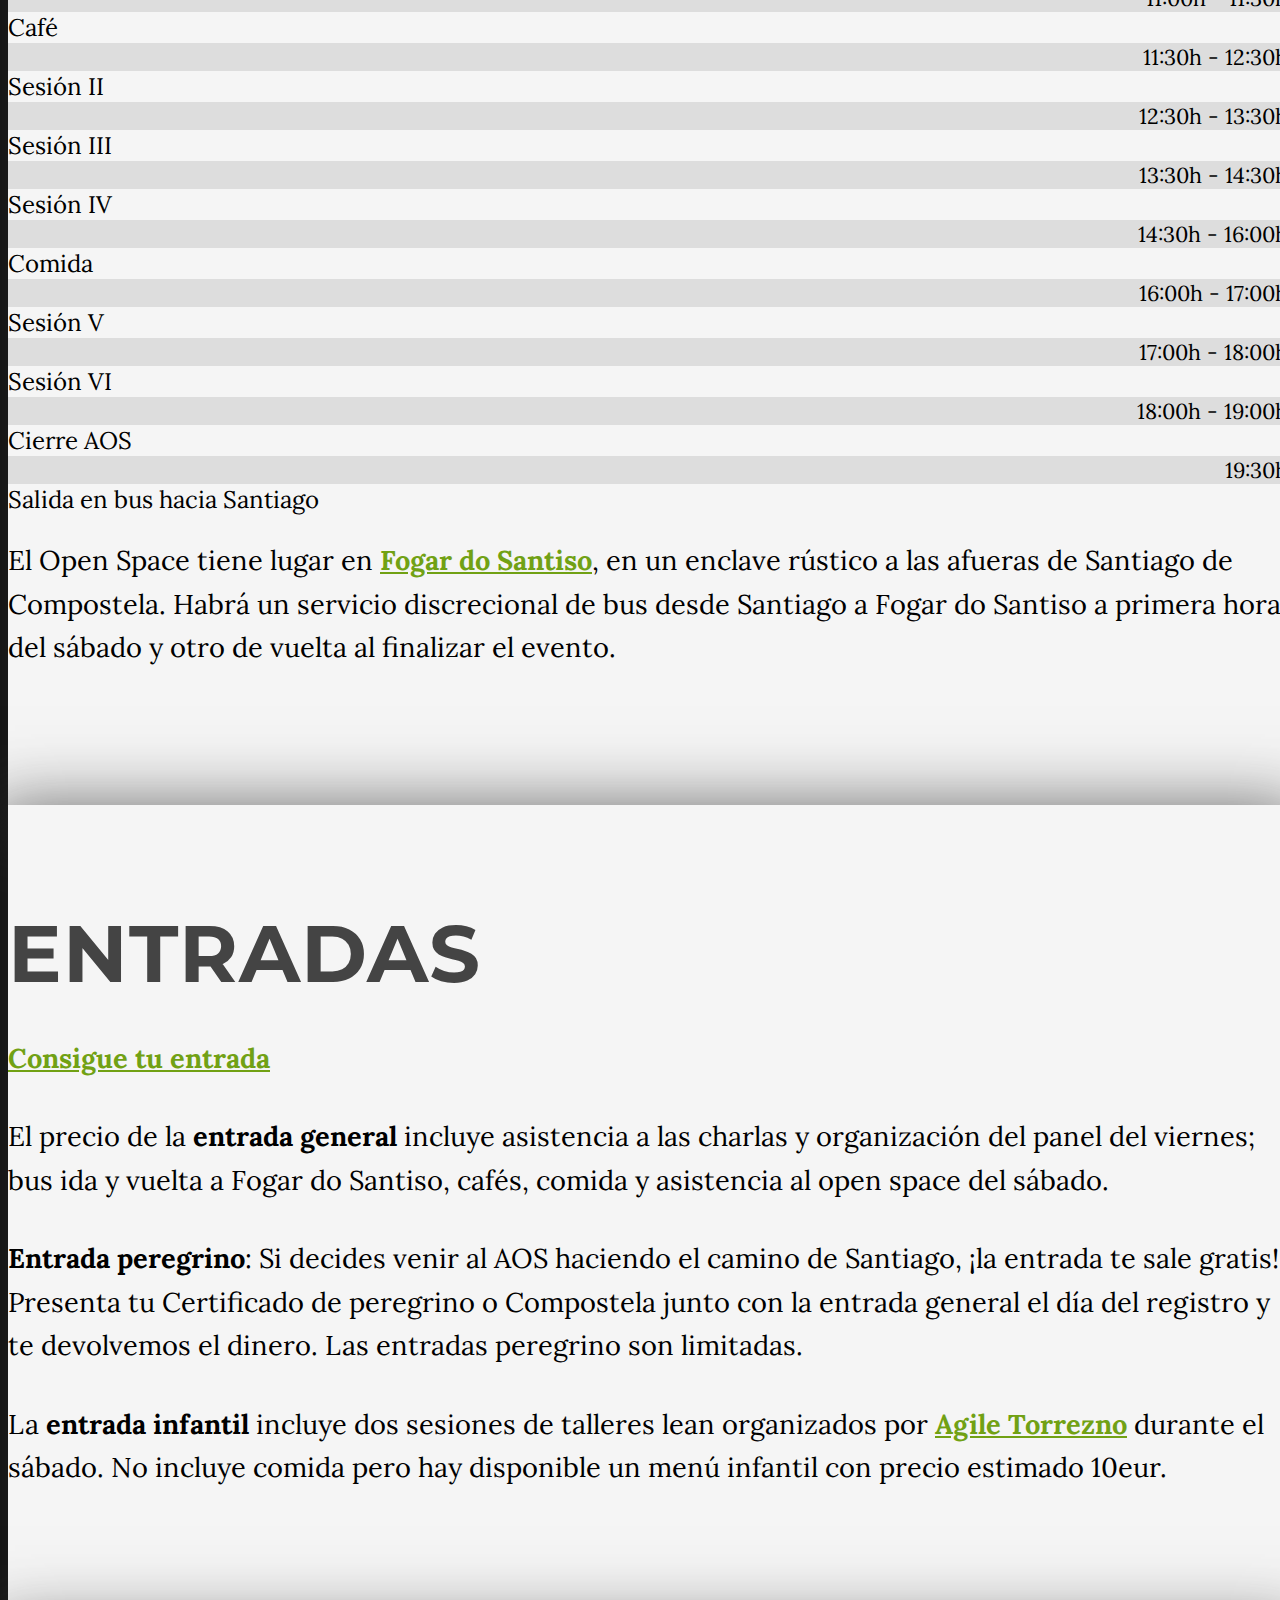
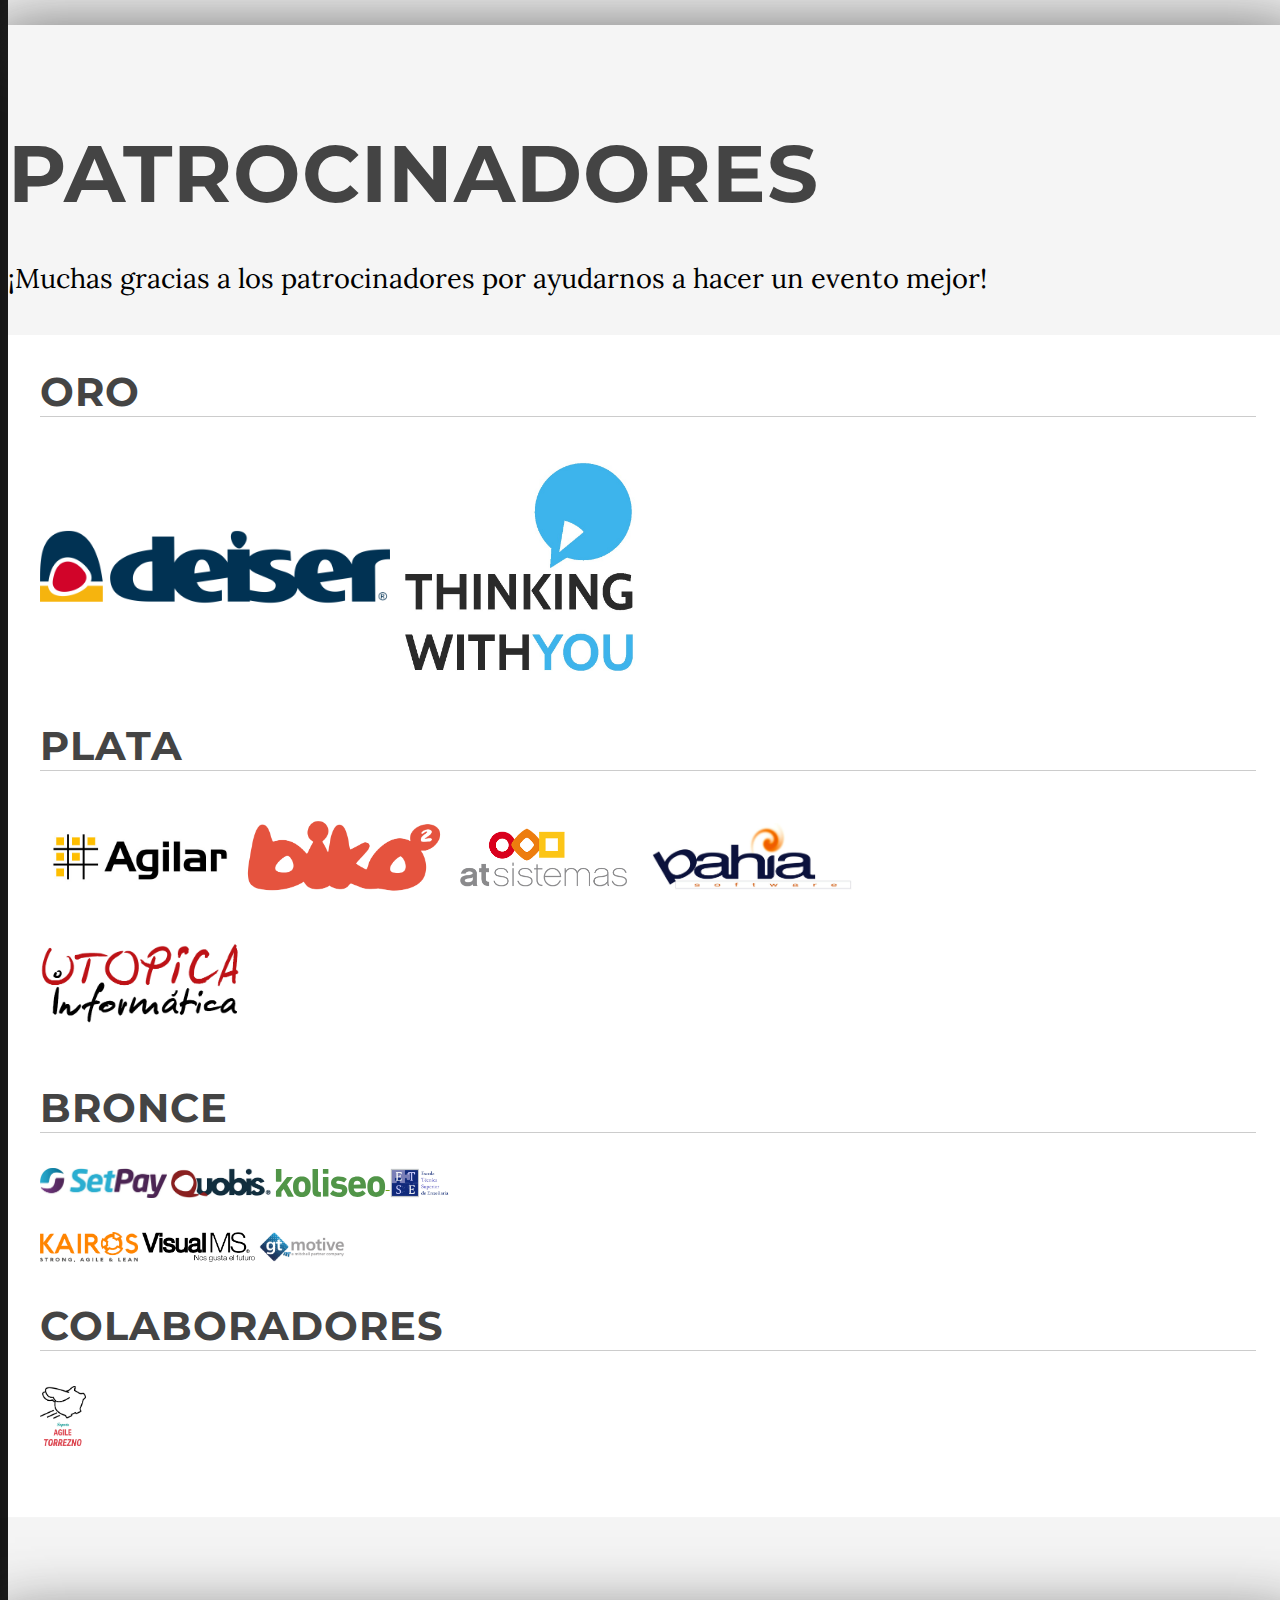
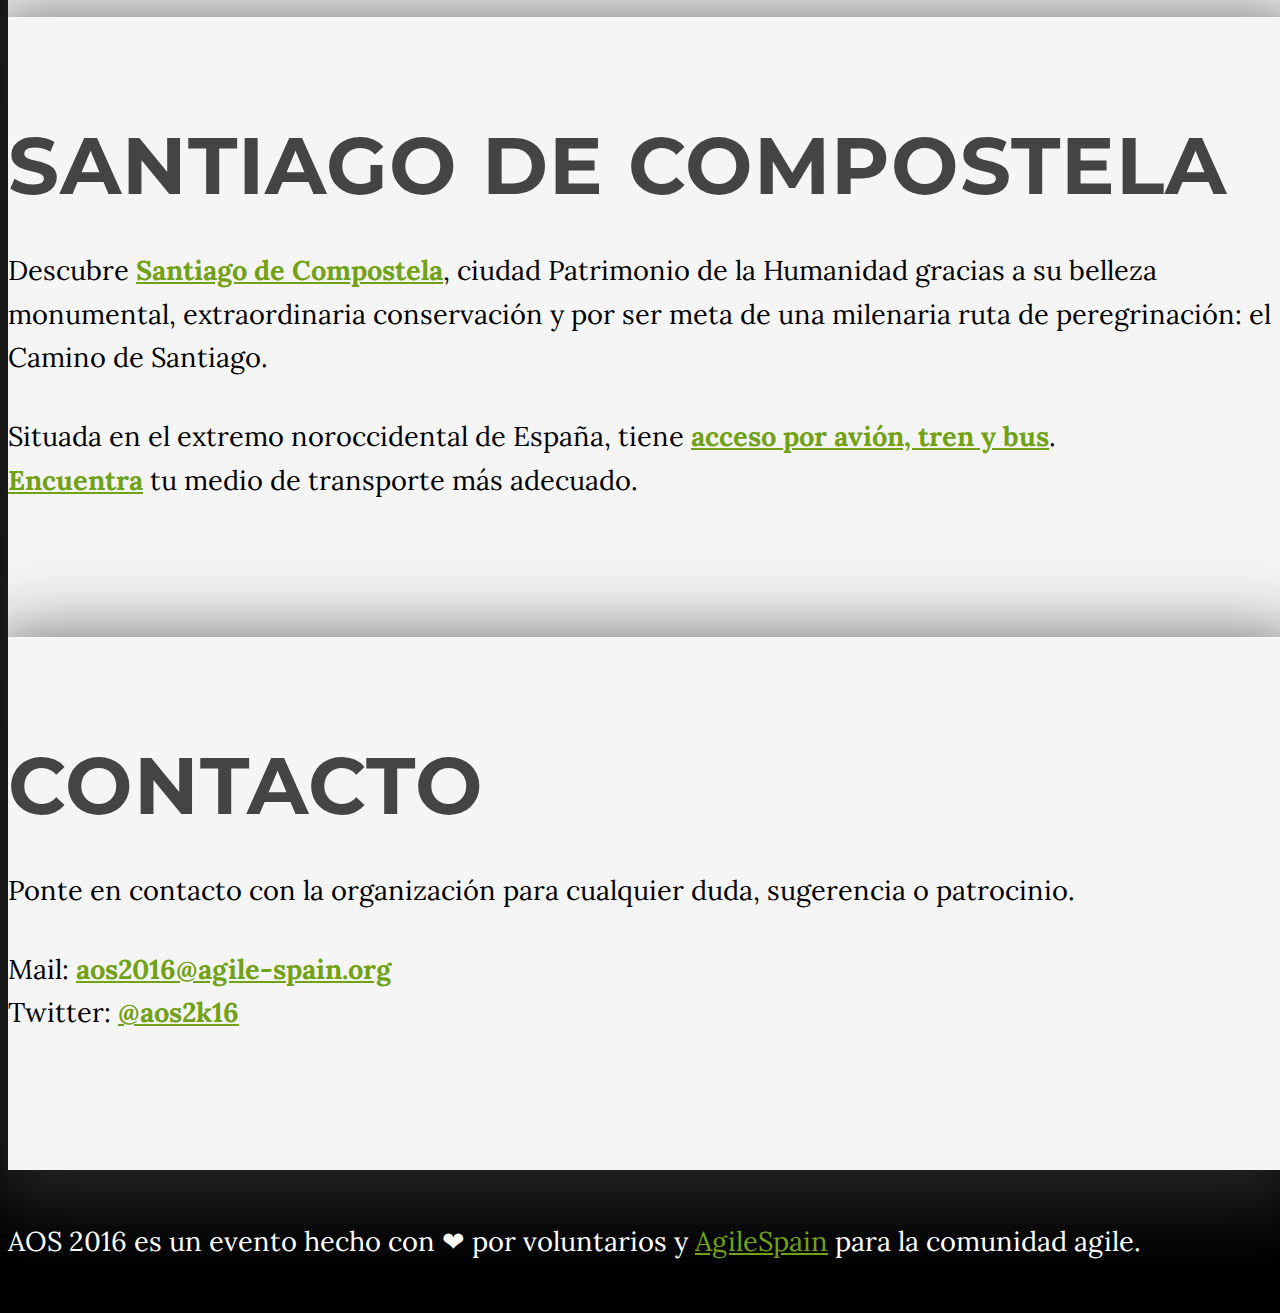
==== commit 173f919e: "Remove sponsorship document link" ====
--- a/index.html
+++ b/index.html
@@ -315,10 +315,6 @@
               </div>
             </p>
           </div>
-          <br>
-          <p>Ayúdanos a hacer un AOS mejor y más grande. Date a conocer o muestra tu apoyo a las metodologías ágiles con distintas modalidades de patrocinio.
-          </p>
-          <a href="pdf/patrocinio-aos2016.pdf" target='_blank' class="btn btn-default btn-lg">Patrocinios</a>
         </div>
       </div>
     </section>
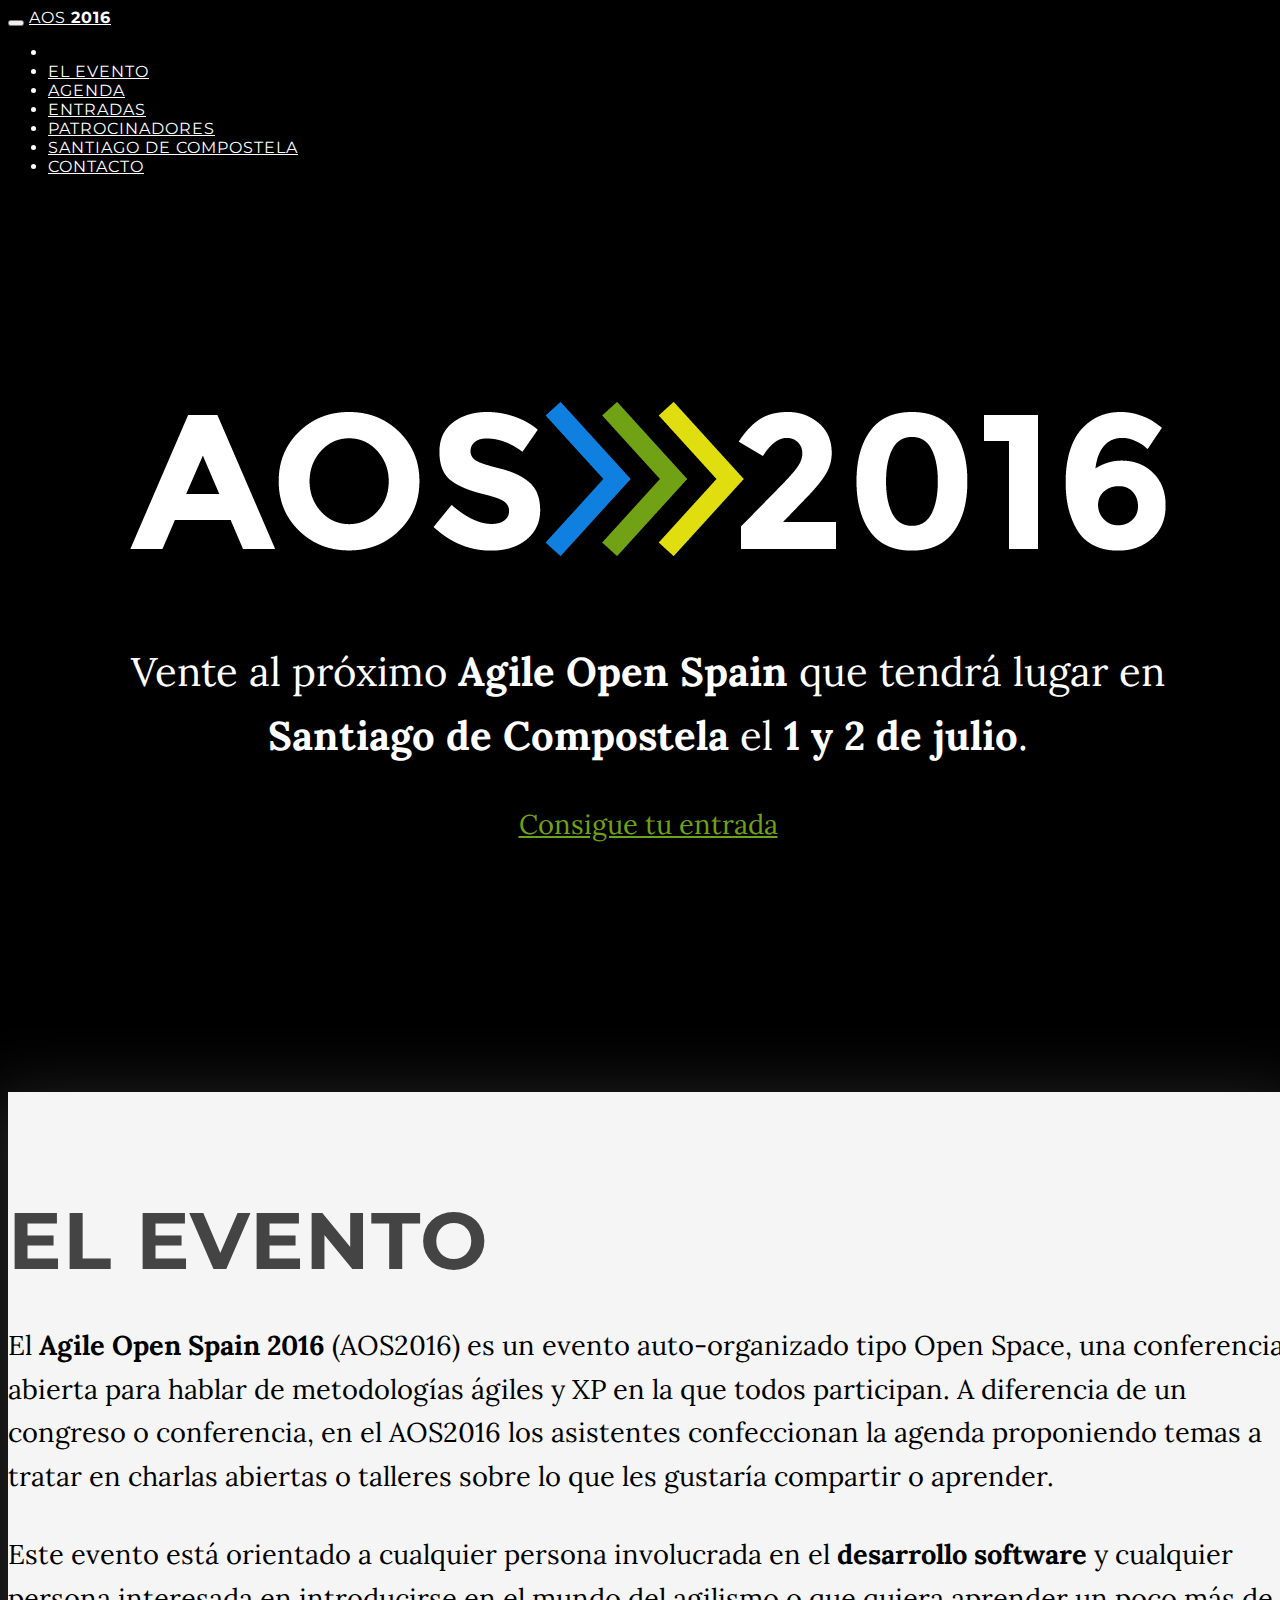
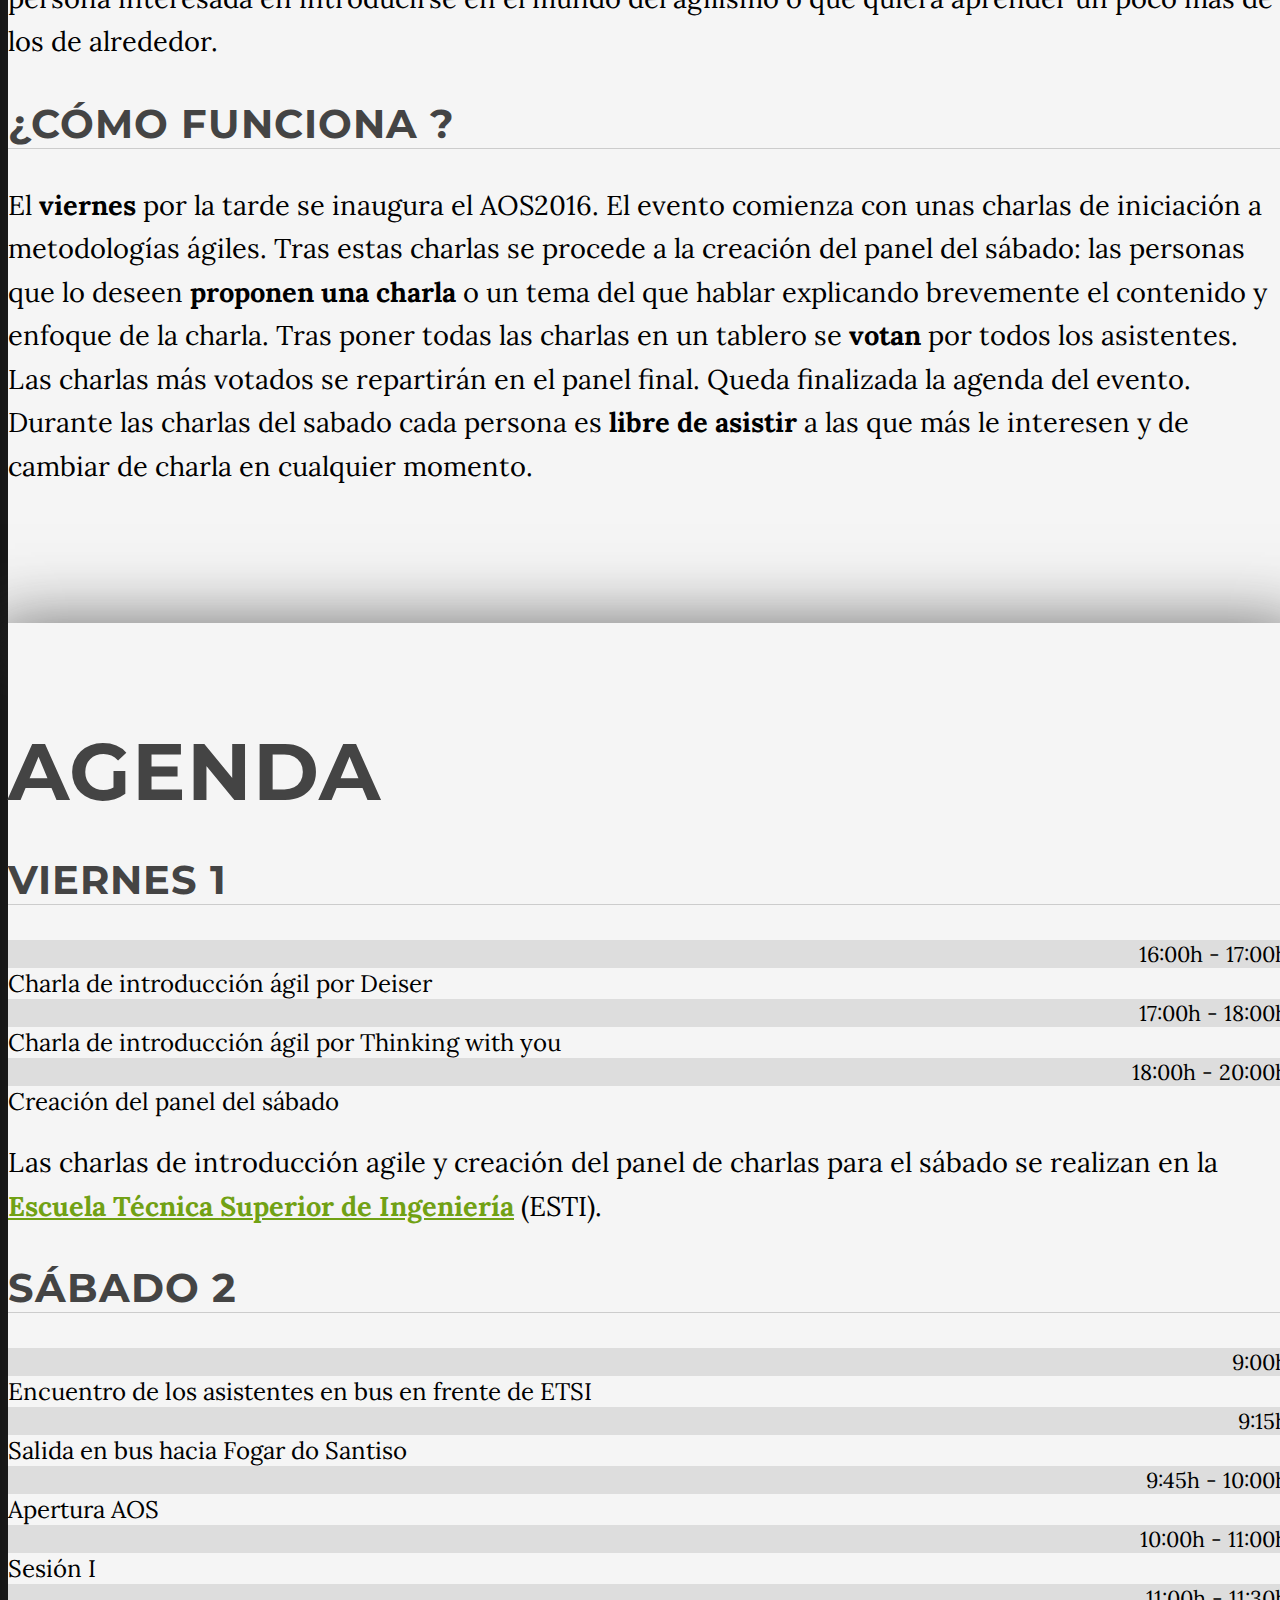
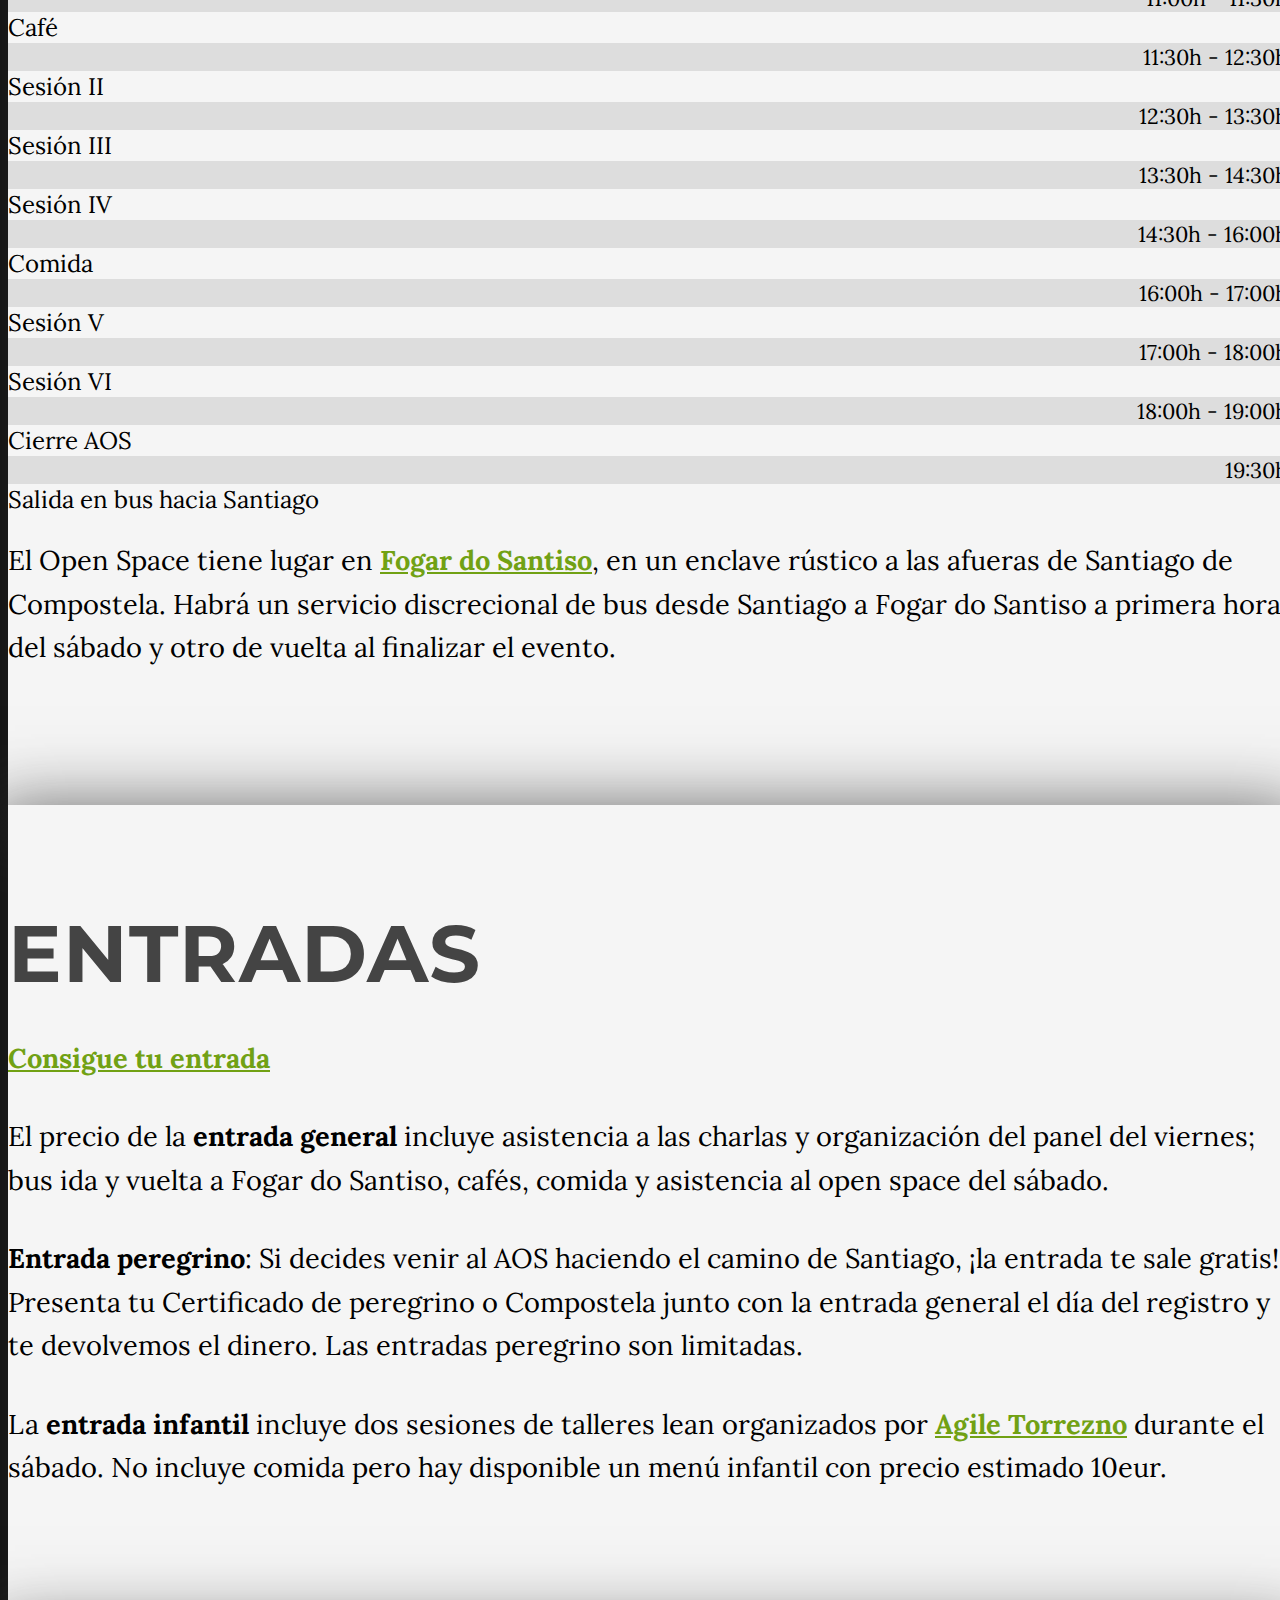
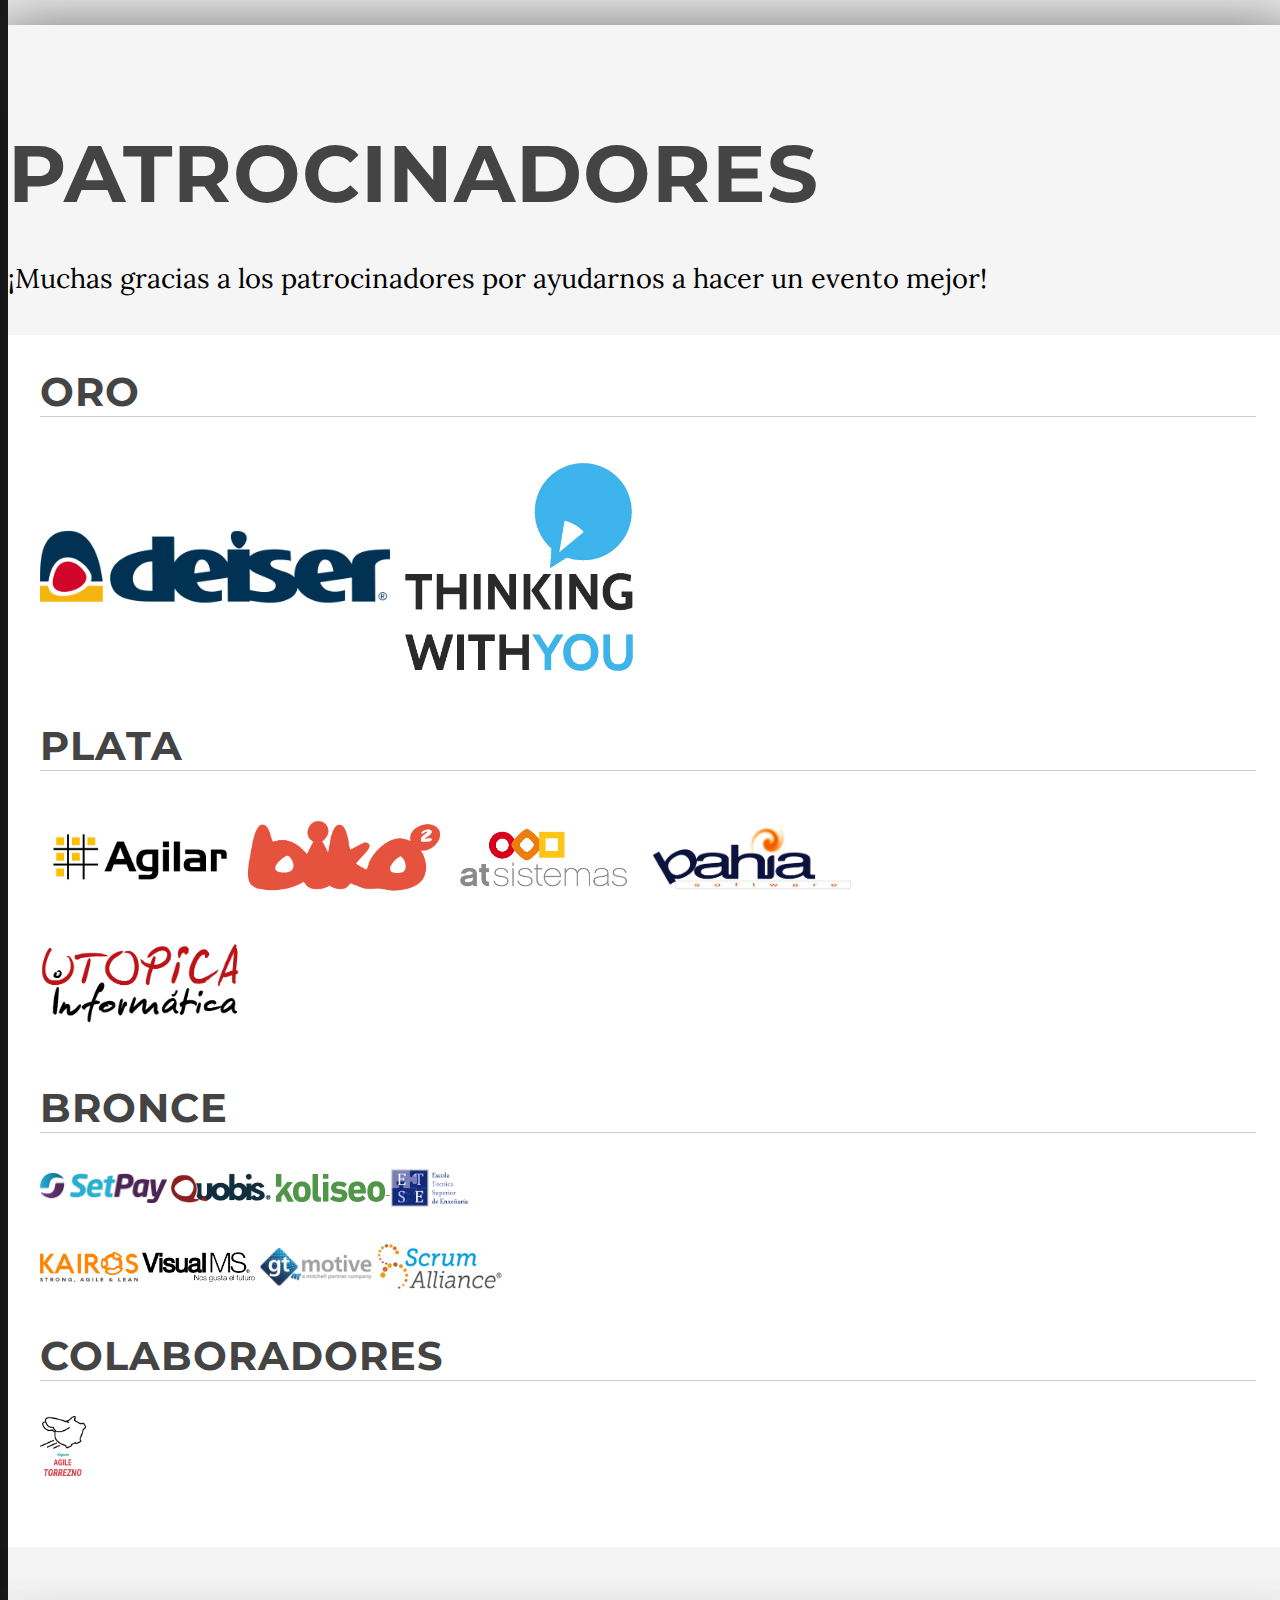
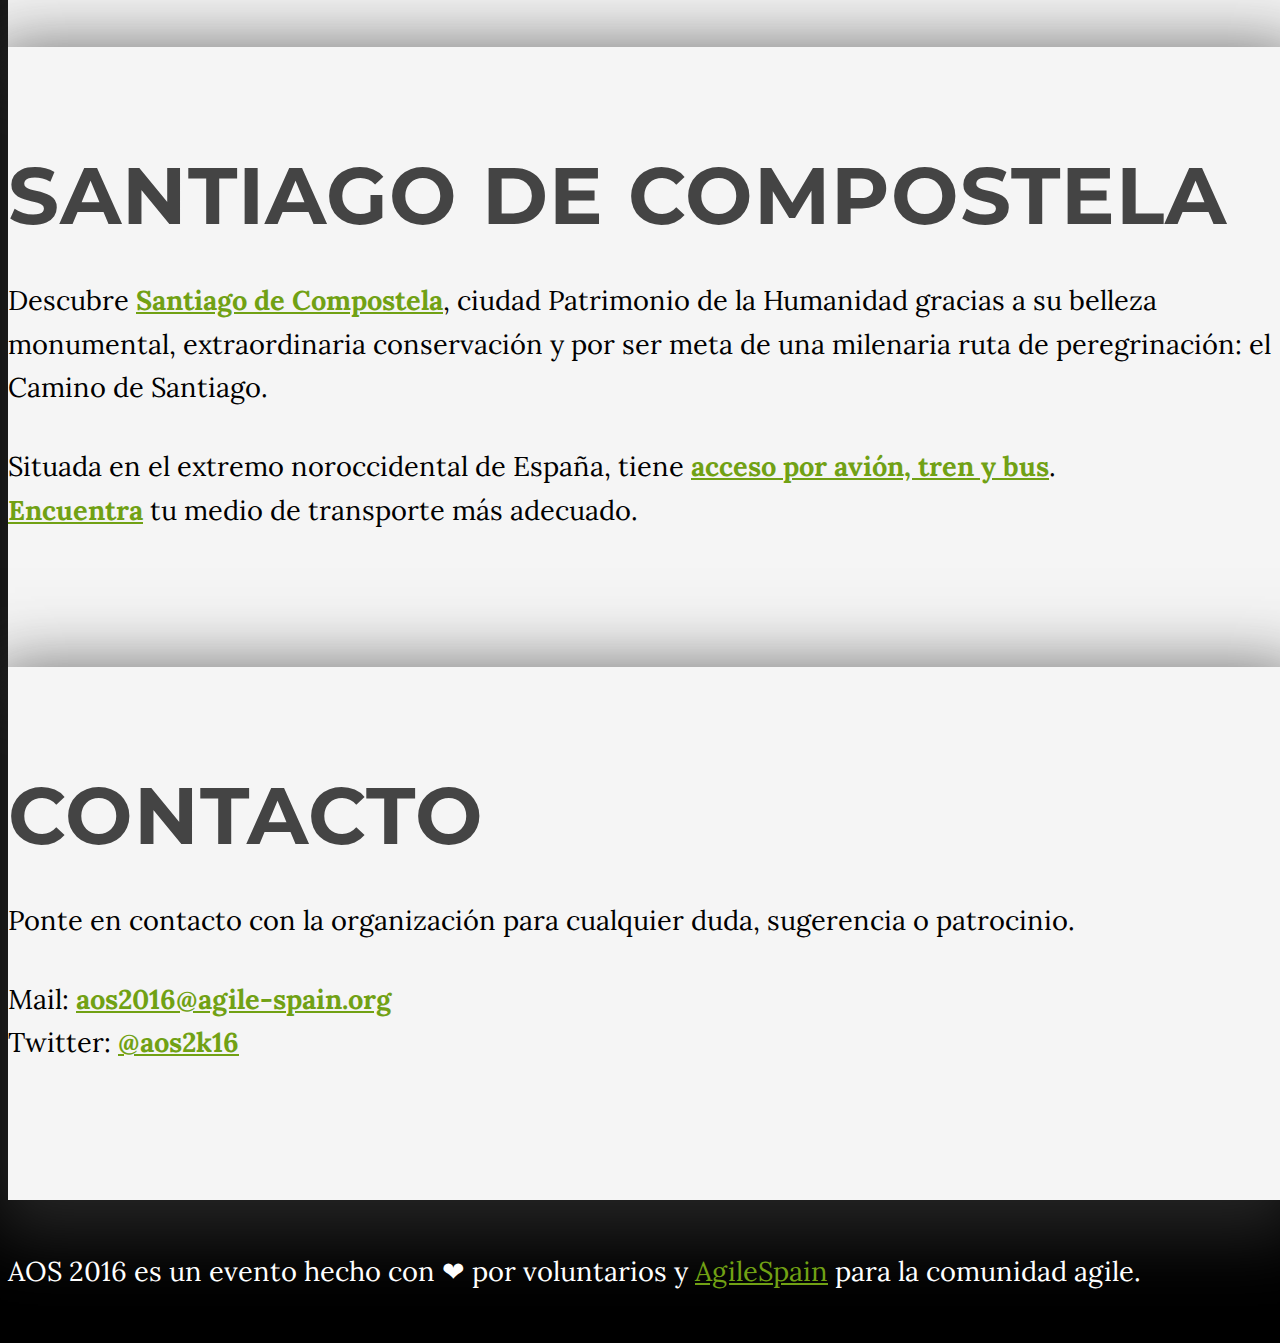
==== commit 030ad4b6: "Add scrum allliance" ====
--- a/index.html
+++ b/index.html
@@ -279,7 +279,7 @@
                 </div>
                 <div class="col-md-2 vcenter">
                   <a href="http://www.usc.es/etse" title="ETSE">
-                  <img src="img/sponsor/etse.jpg" height="30">
+                  <img src="img/sponsor/etse.jpg" height="40">
                   </a>
                 </div>
               </div>
@@ -296,7 +296,12 @@
                 </div>
                 <div class="col-md-3 vcenter">
                   <a href="http://www.gtmotive.es/" title="GtMotive">
-                  <img src="img/sponsor/gtmotive.jpg" height="30">
+                  <img src="img/sponsor/gtmotive.jpg" height="40">
+                  </a>
+                </div>
+                 <div class="col-md-2 vcenter">
+                  <a href="https://www.scrumalliance.org/" title="Scrum Alliance">
+                  <img src="img/sponsor/scrum_alliance.png" height="50">
                   </a>
                 </div>
               </div>
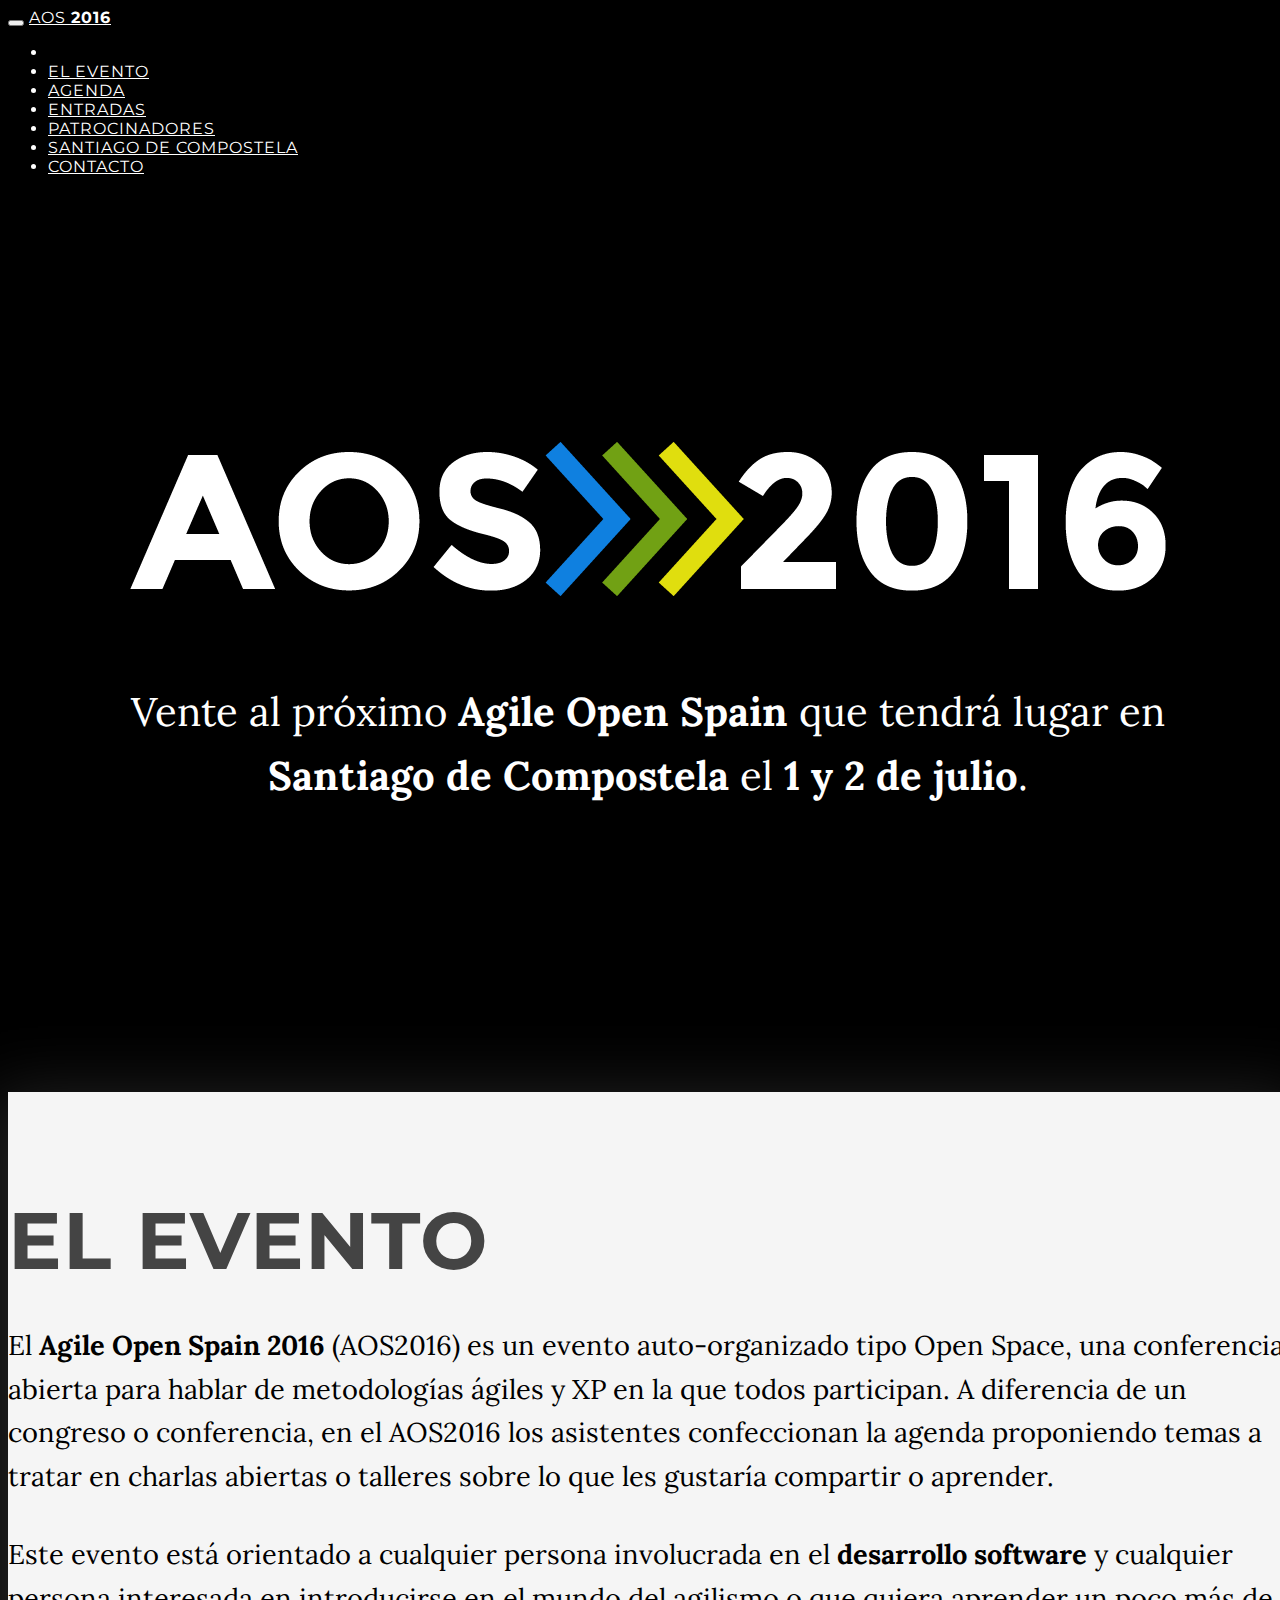
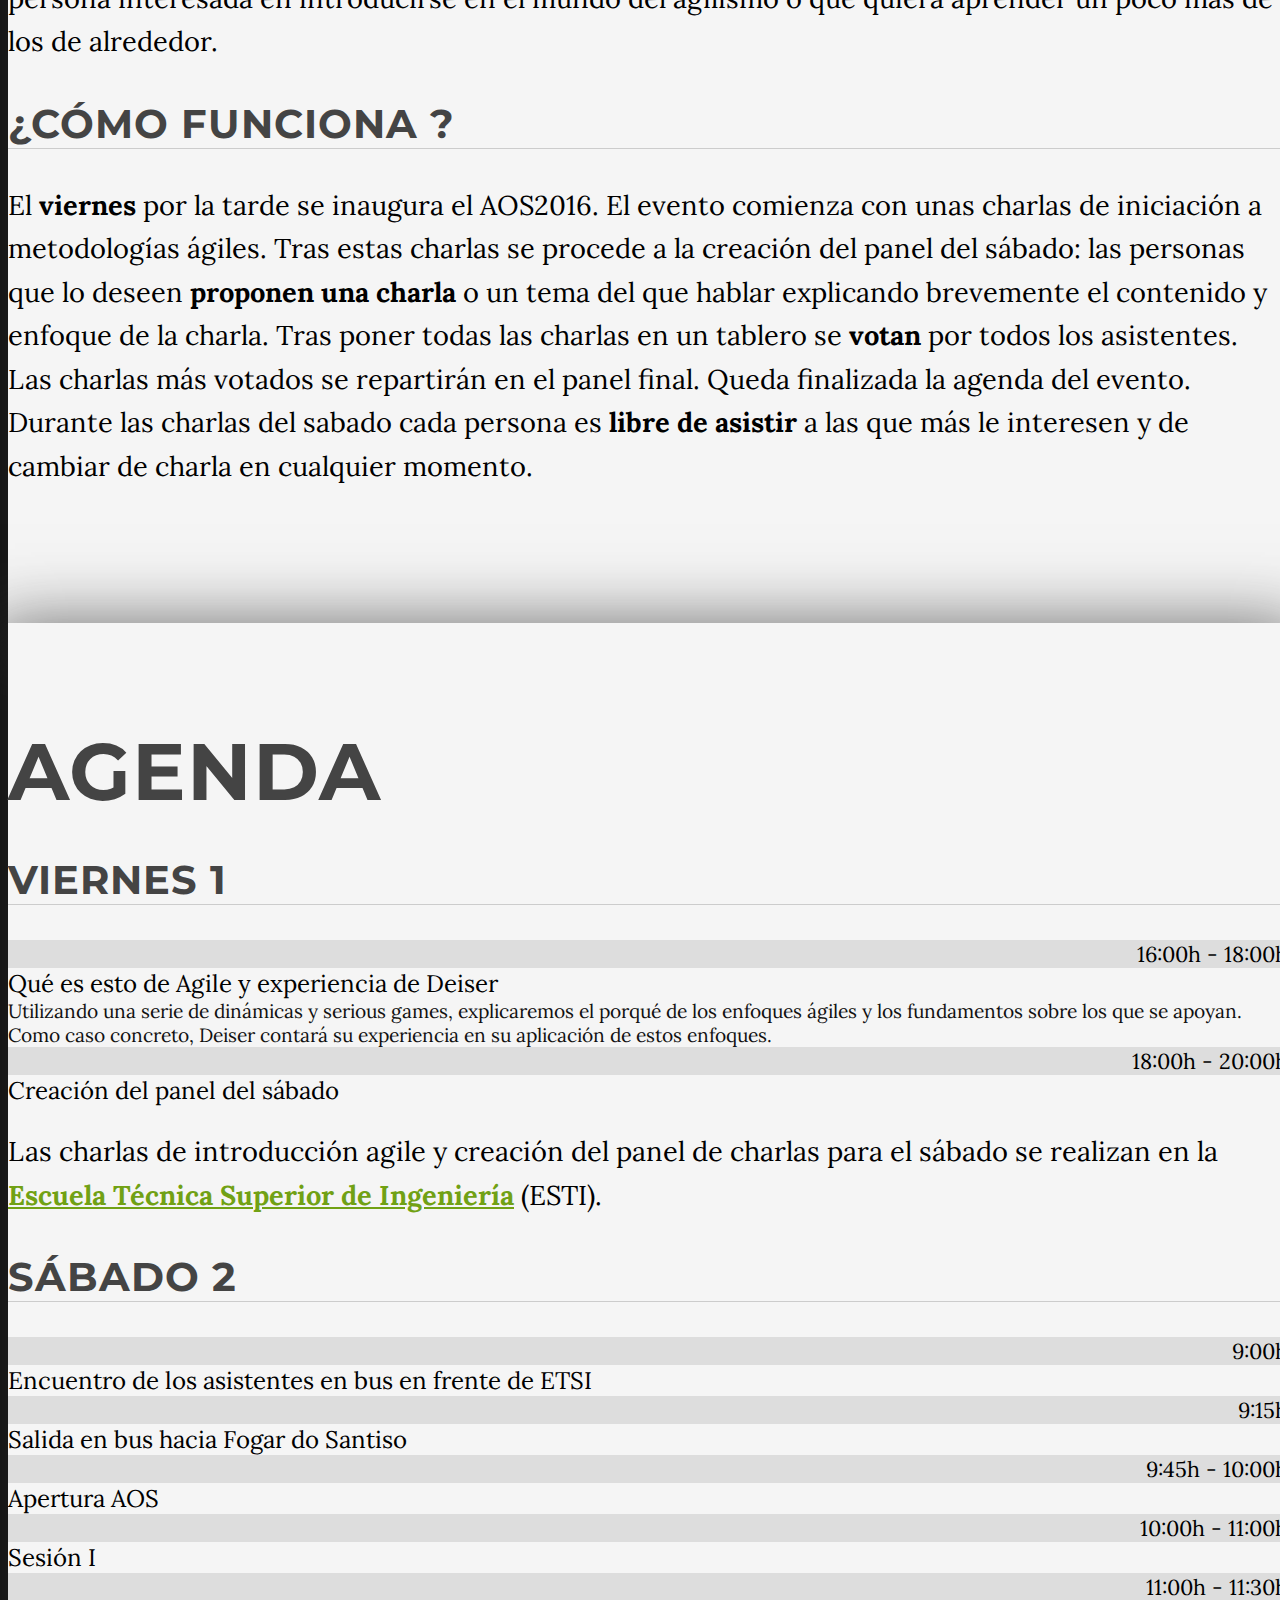
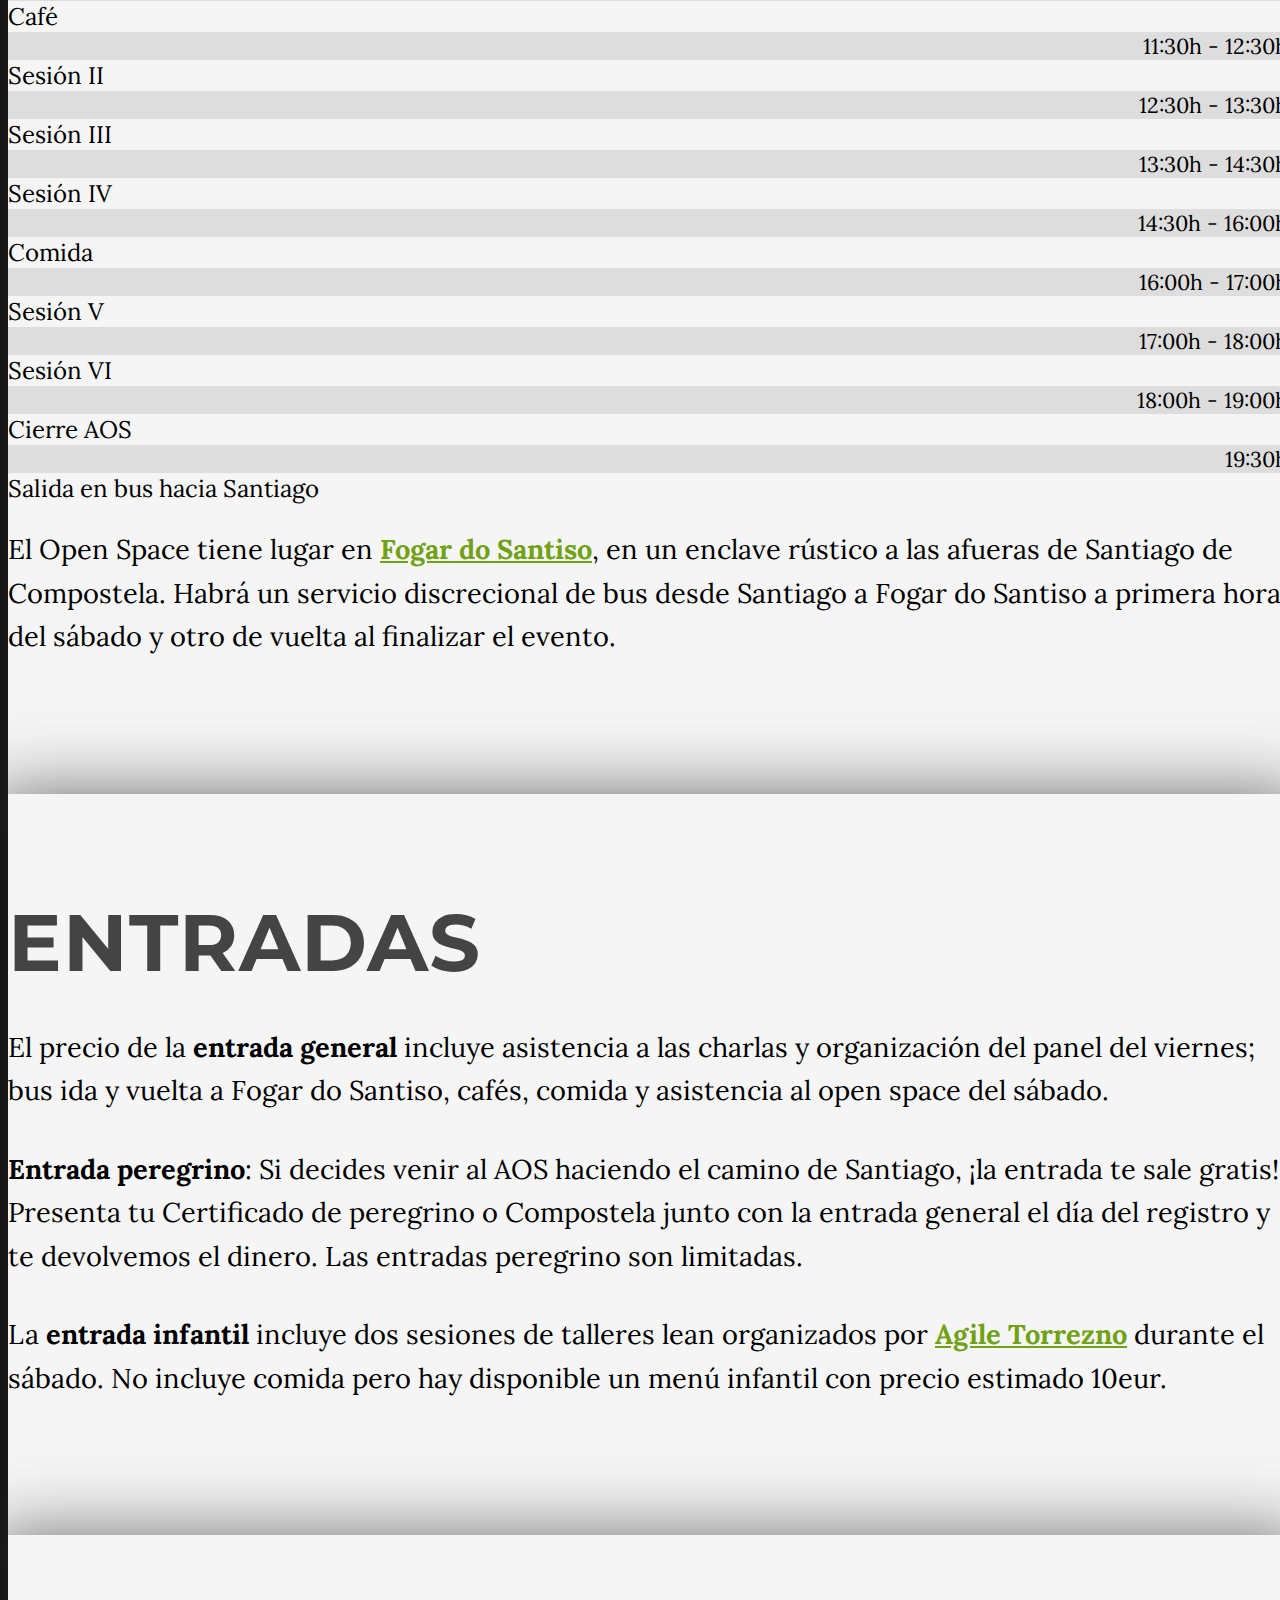
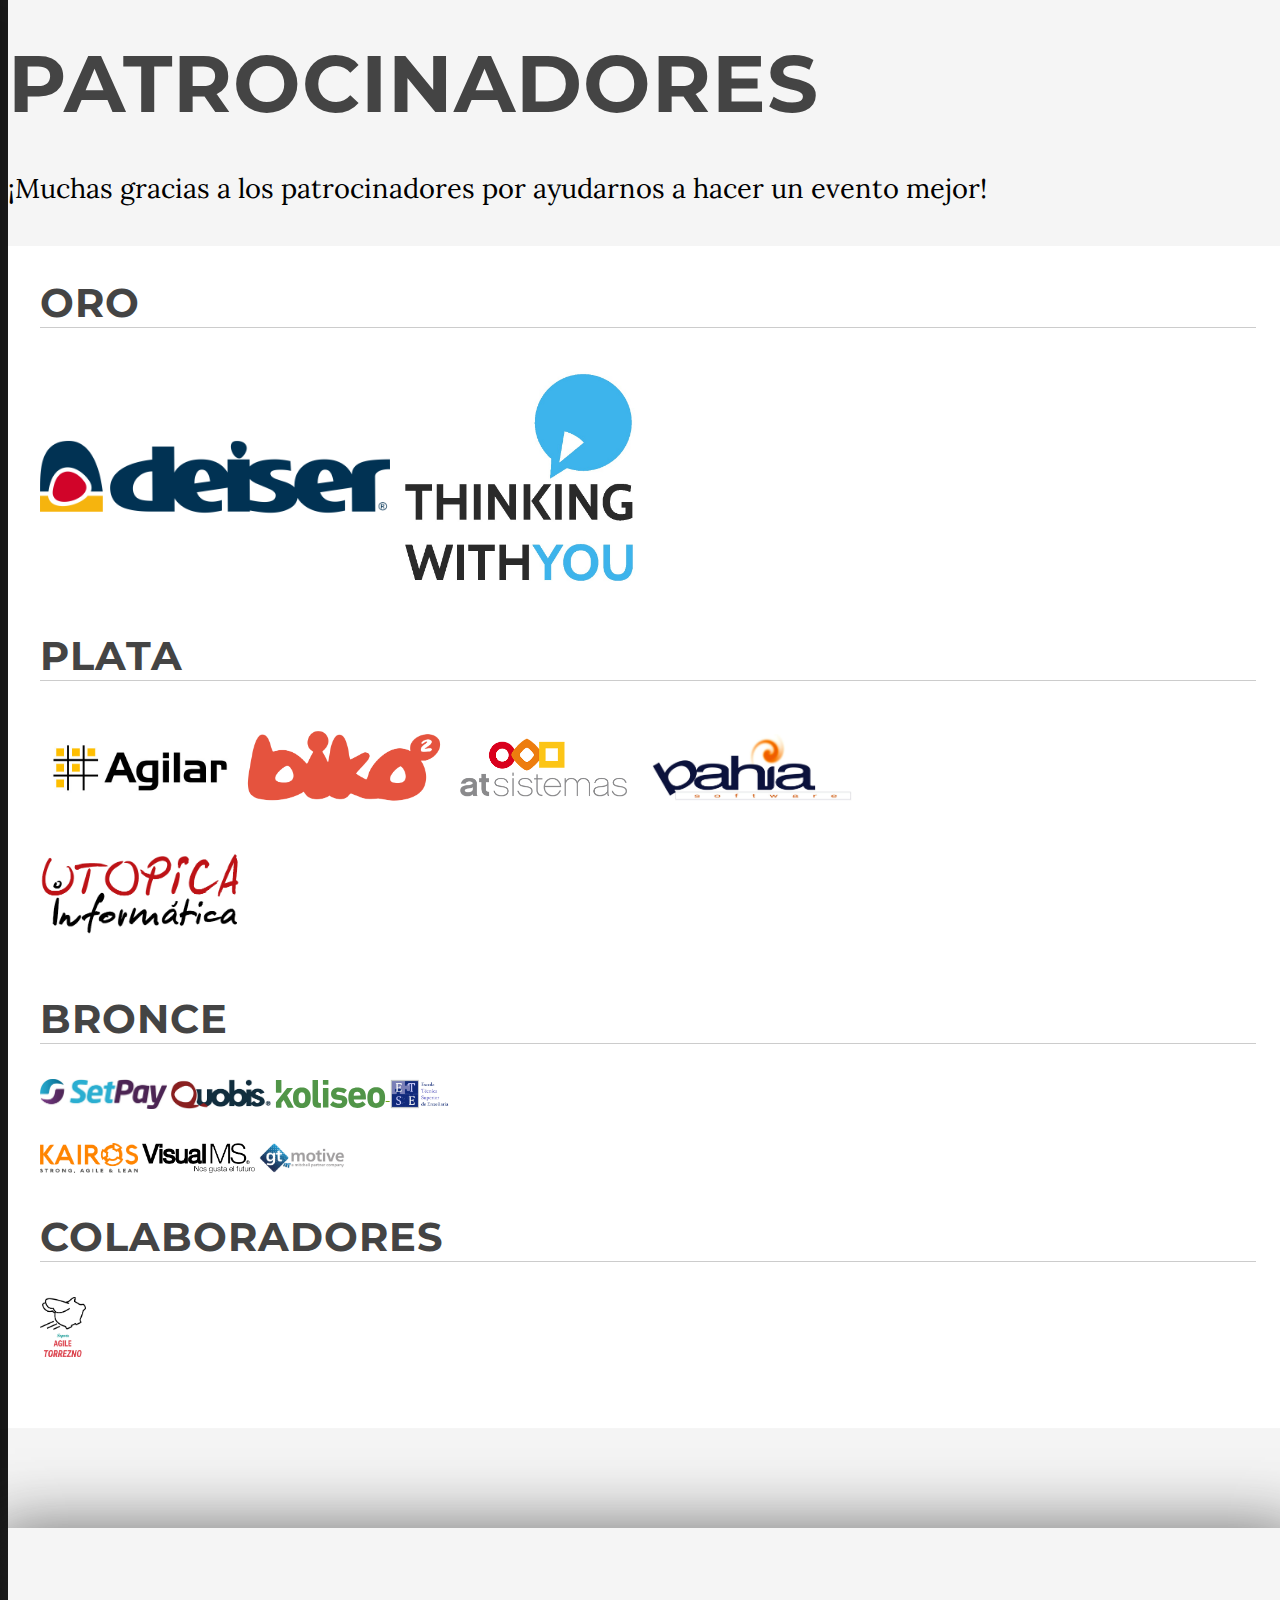
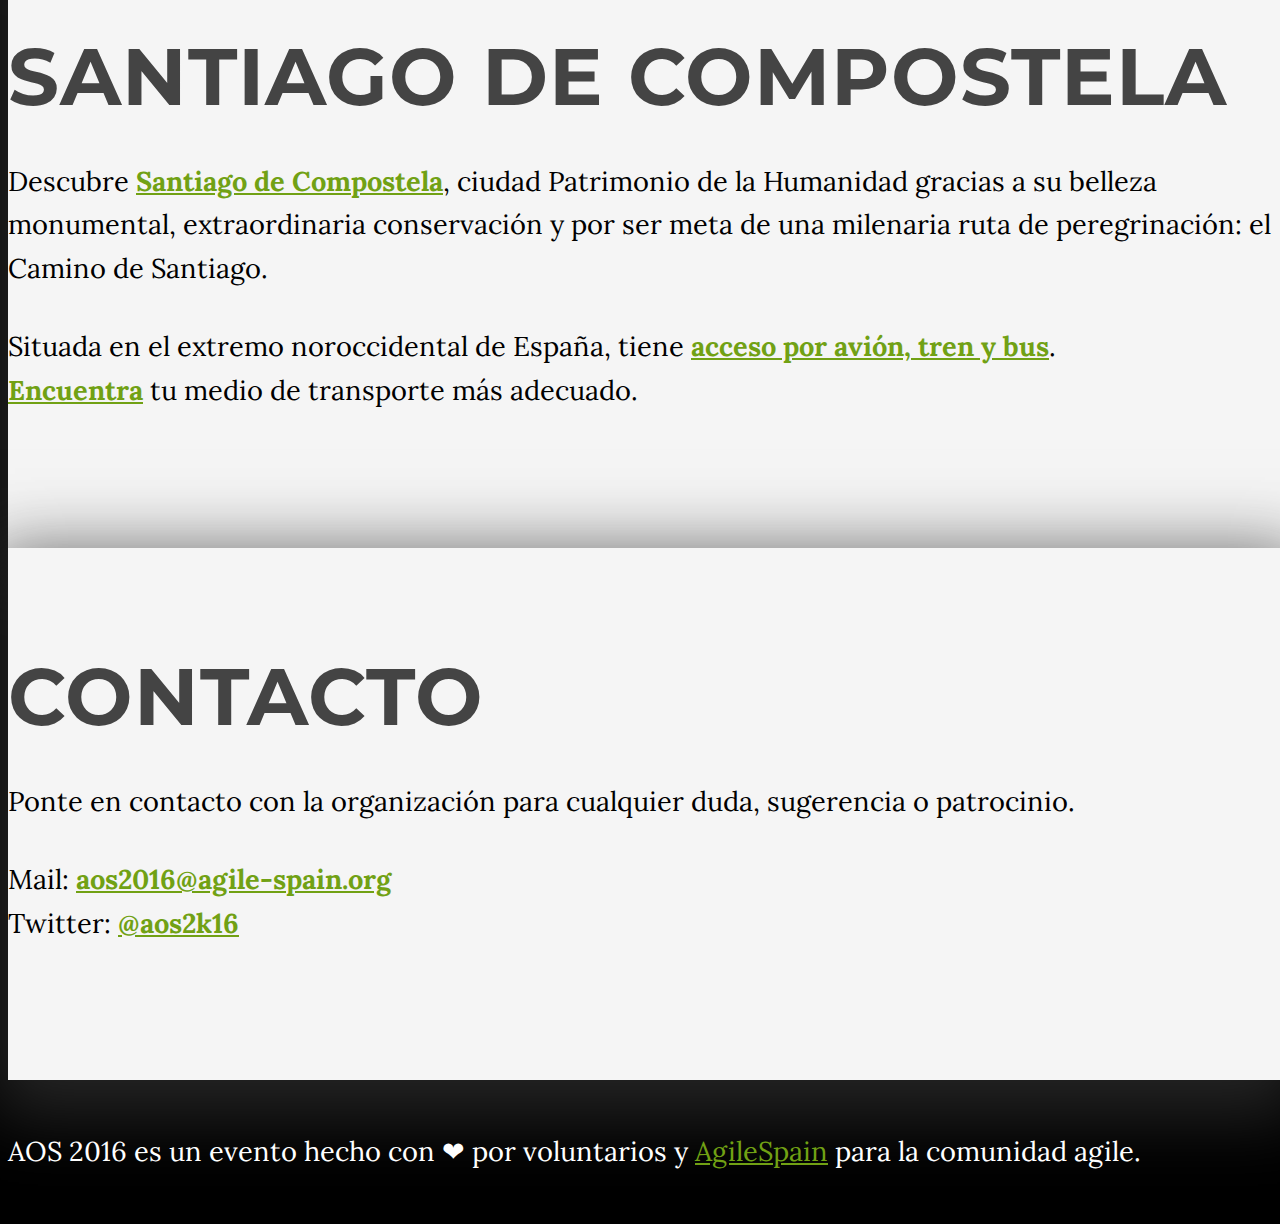
==== commit 29f2746a: "Publish friday talk description" ====
--- a/index.html
+++ b/index.html
@@ -84,7 +84,6 @@
             <div class="col-md-8 col-md-offset-2">
               <img src='img/aos2016.png' class='img-responsive center-block'>
               <p class="intro-text">Vente al próximo <strong>Agile Open Spain</strong> que tendrá lugar en <strong>Santiago de Compostela</strong> el <strong>1 y 2 de julio</strong>.</p>
-              <p><a class='kbutton' href='https://www.koliseo.com/aos2016/aos2016'>Consigue tu entrada</a></p>
             </div>
           </div>
         </div>
@@ -114,12 +113,13 @@
           <h3>Viernes 1</h3>
           <div class="container schedule">
               <div class="row">
-                <div class="col-md-3 time">16:00h - 17:00h</div>
-                <div class="col-md-9">Charla de introducción ágil por Deiser</div>
-              </div>
-              <div class="row">
-                <div class="col-md-3 time">17:00h - 18:00h</div>
-                <div class="col-md-9">Charla de introducción ágil por Thinking with you</div>
+                <div class="col-md-3 time">16:00h - 18:00h</div>
+                <div class="col-md-9">
+                  Qué es esto de Agile y experiencia de Deiser
+                  <div class="talk-description">
+                    Utilizando una serie de dinámicas y serious games, explicaremos el porqué de los enfoques ágiles y los fundamentos sobre los que se apoyan. Como caso concreto, Deiser contará su experiencia en su aplicación de estos enfoques.
+                  </div>
+                </div>
               </div>
               <div class="row">
                 <div class="col-md-3 time">18:00h - 20:00h</div>
@@ -183,7 +183,7 @@
                 <div class="col-md-9">Salida en bus hacia Santiago</div>
               </div>
             </div>
-          
+
             <p>
               El Open Space tiene lugar en <a href='http://www.fogardosantiso.es/'>Fogar do Santiso</a>, en un enclave rústico a las afueras de Santiago de Compostela. Habrá un servicio discrecional de bus desde Santiago a Fogar do Santiso a primera hora del sábado y otro de vuelta al finalizar el evento.</p>
             </div>
@@ -193,7 +193,6 @@
       <div class="row">
         <div class="col-lg-8 col-lg-offset-2">
           <h2>Entradas</h2>
-          <p><a class='kbutton' href='https://www.koliseo.com/aos2016/aos2016'>Consigue tu entrada</a></p>
           <p>El precio de la <strong>entrada general</strong> incluye asistencia a las charlas y organización del panel del viernes; bus ida y vuelta a Fogar do Santiso, cafés, comida y asistencia al open space del sábado.</p>
           <p><strong>Entrada peregrino</strong>: Si decides venir al AOS haciendo el camino de Santiago, ¡la entrada te sale gratis! Presenta tu Certificado de peregrino o Compostela junto con la entrada general el día del registro y te devolvemos el dinero. Las entradas peregrino son limitadas.</p>
           <p>La <strong>entrada infantil</strong> incluye dos sesiones de talleres lean organizados por <a href="https://twitter.com/agiletorrezno">Agile Torrezno</a> durante el sábado. No incluye comida pero hay disponible un menú infantil con precio estimado 10eur.</p>
@@ -279,7 +278,7 @@
                 </div>
                 <div class="col-md-2 vcenter">
                   <a href="http://www.usc.es/etse" title="ETSE">
-                  <img src="img/sponsor/etse.jpg" height="40">
+                  <img src="img/sponsor/etse.jpg" height="30">
                   </a>
                 </div>
               </div>
@@ -296,12 +295,7 @@
                 </div>
                 <div class="col-md-3 vcenter">
                   <a href="http://www.gtmotive.es/" title="GtMotive">
-                  <img src="img/sponsor/gtmotive.jpg" height="40">
-                  </a>
-                </div>
-                 <div class="col-md-2 vcenter">
-                  <a href="https://www.scrumalliance.org/" title="Scrum Alliance">
-                  <img src="img/sponsor/scrum_alliance.png" height="50">
+                  <img src="img/sponsor/gtmotive.jpg" height="30">
                   </a>
                 </div>
               </div>
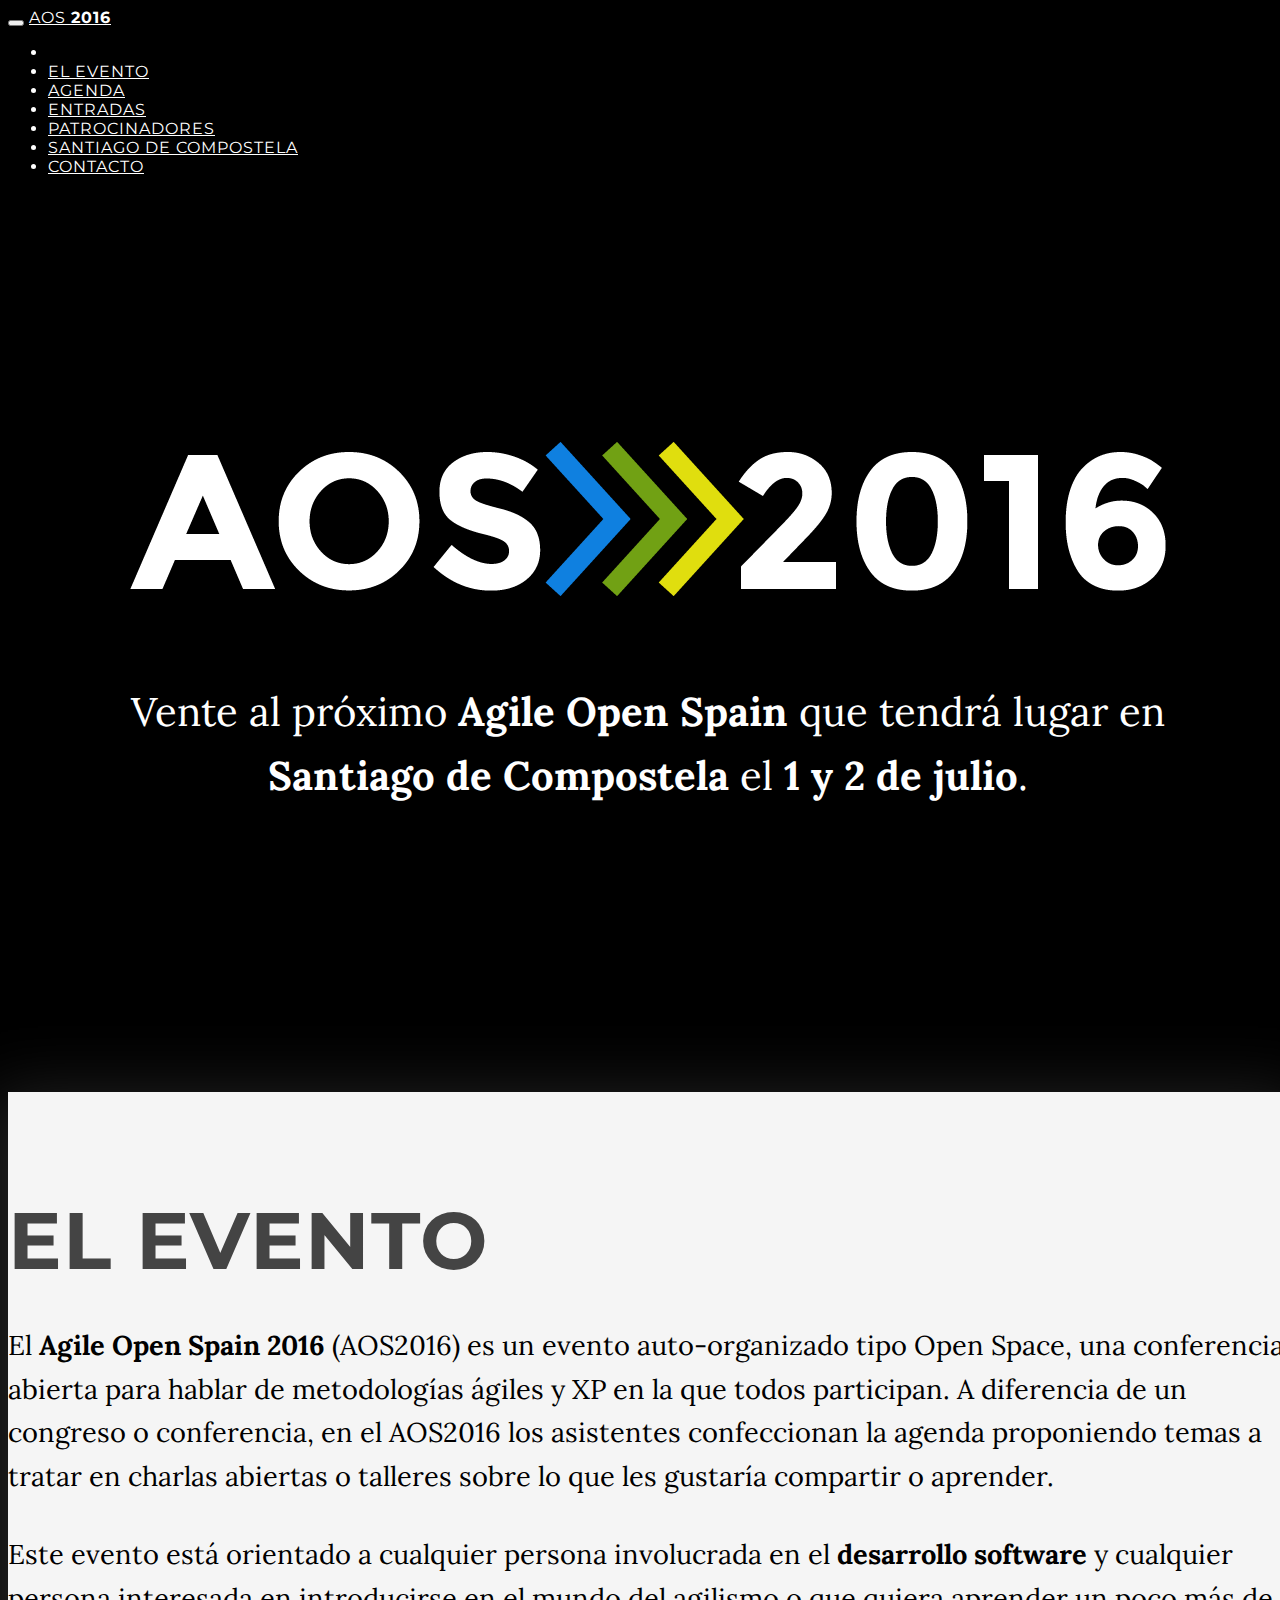
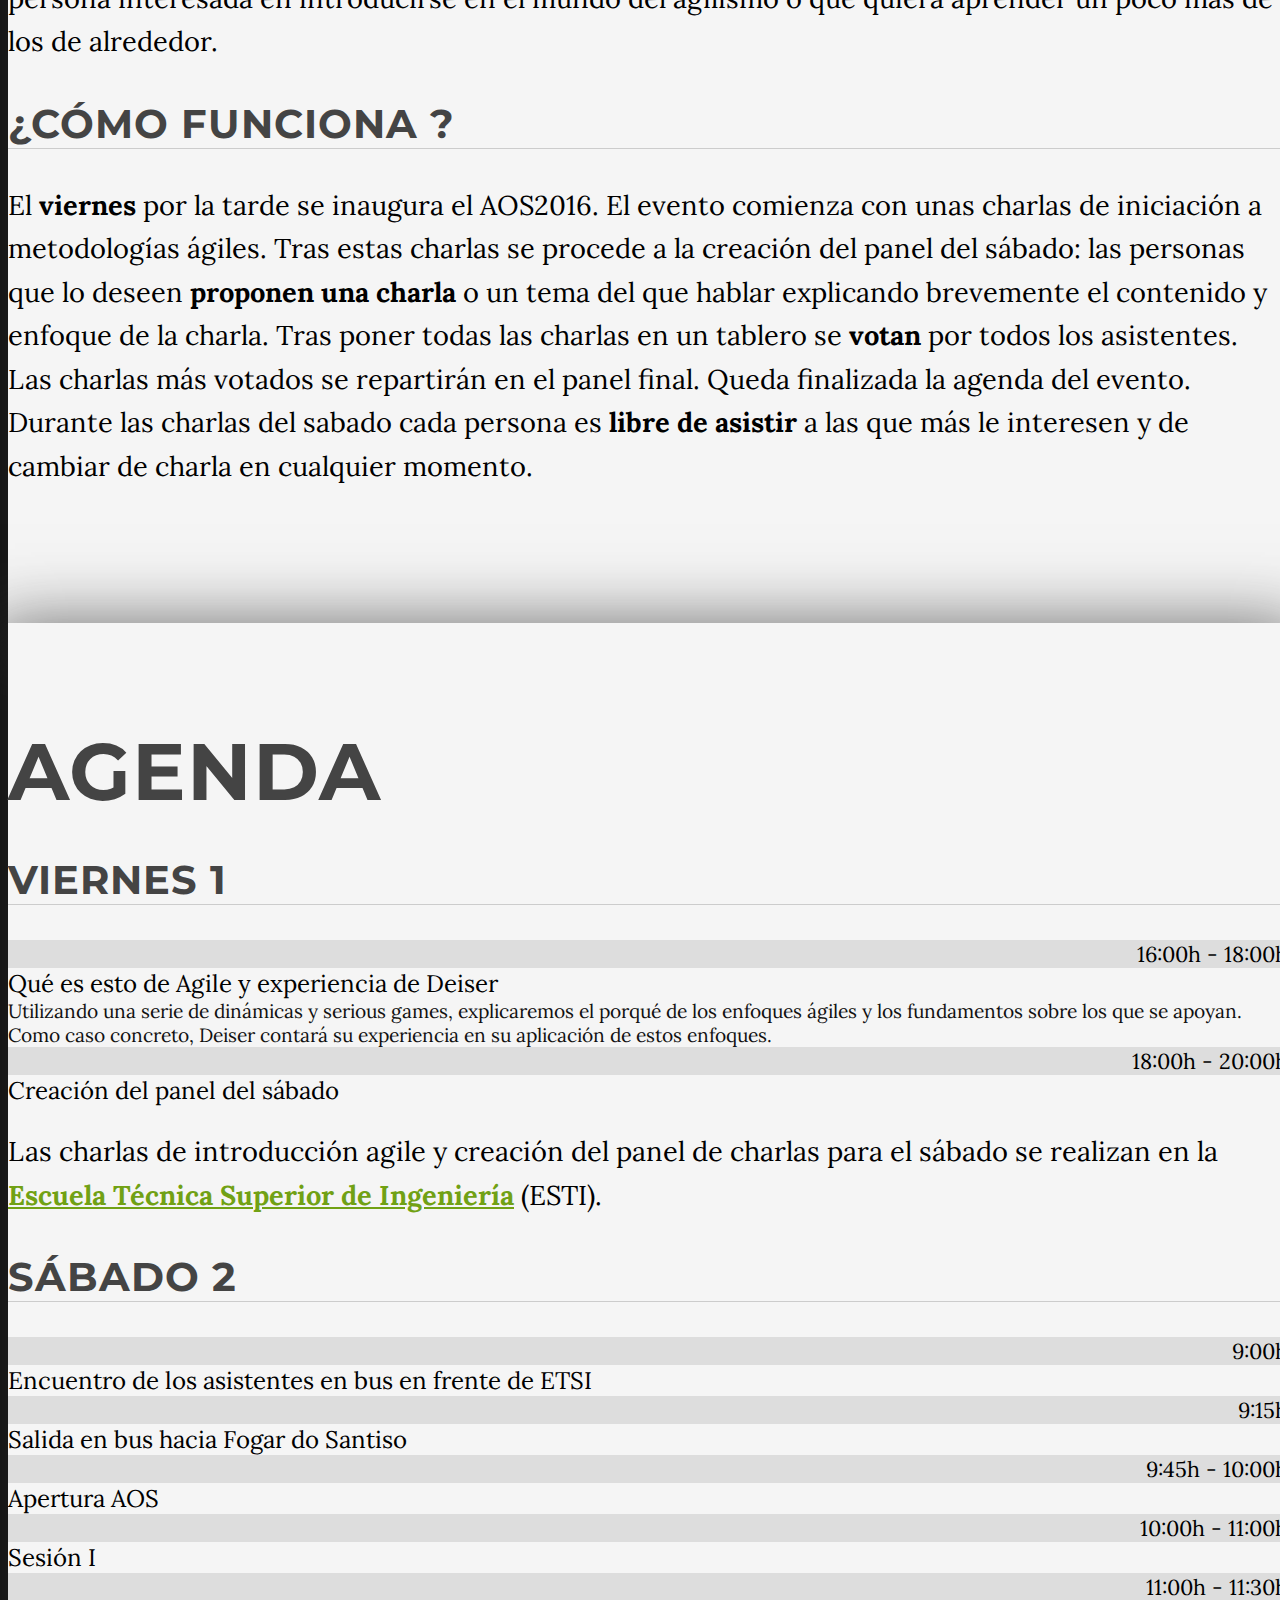
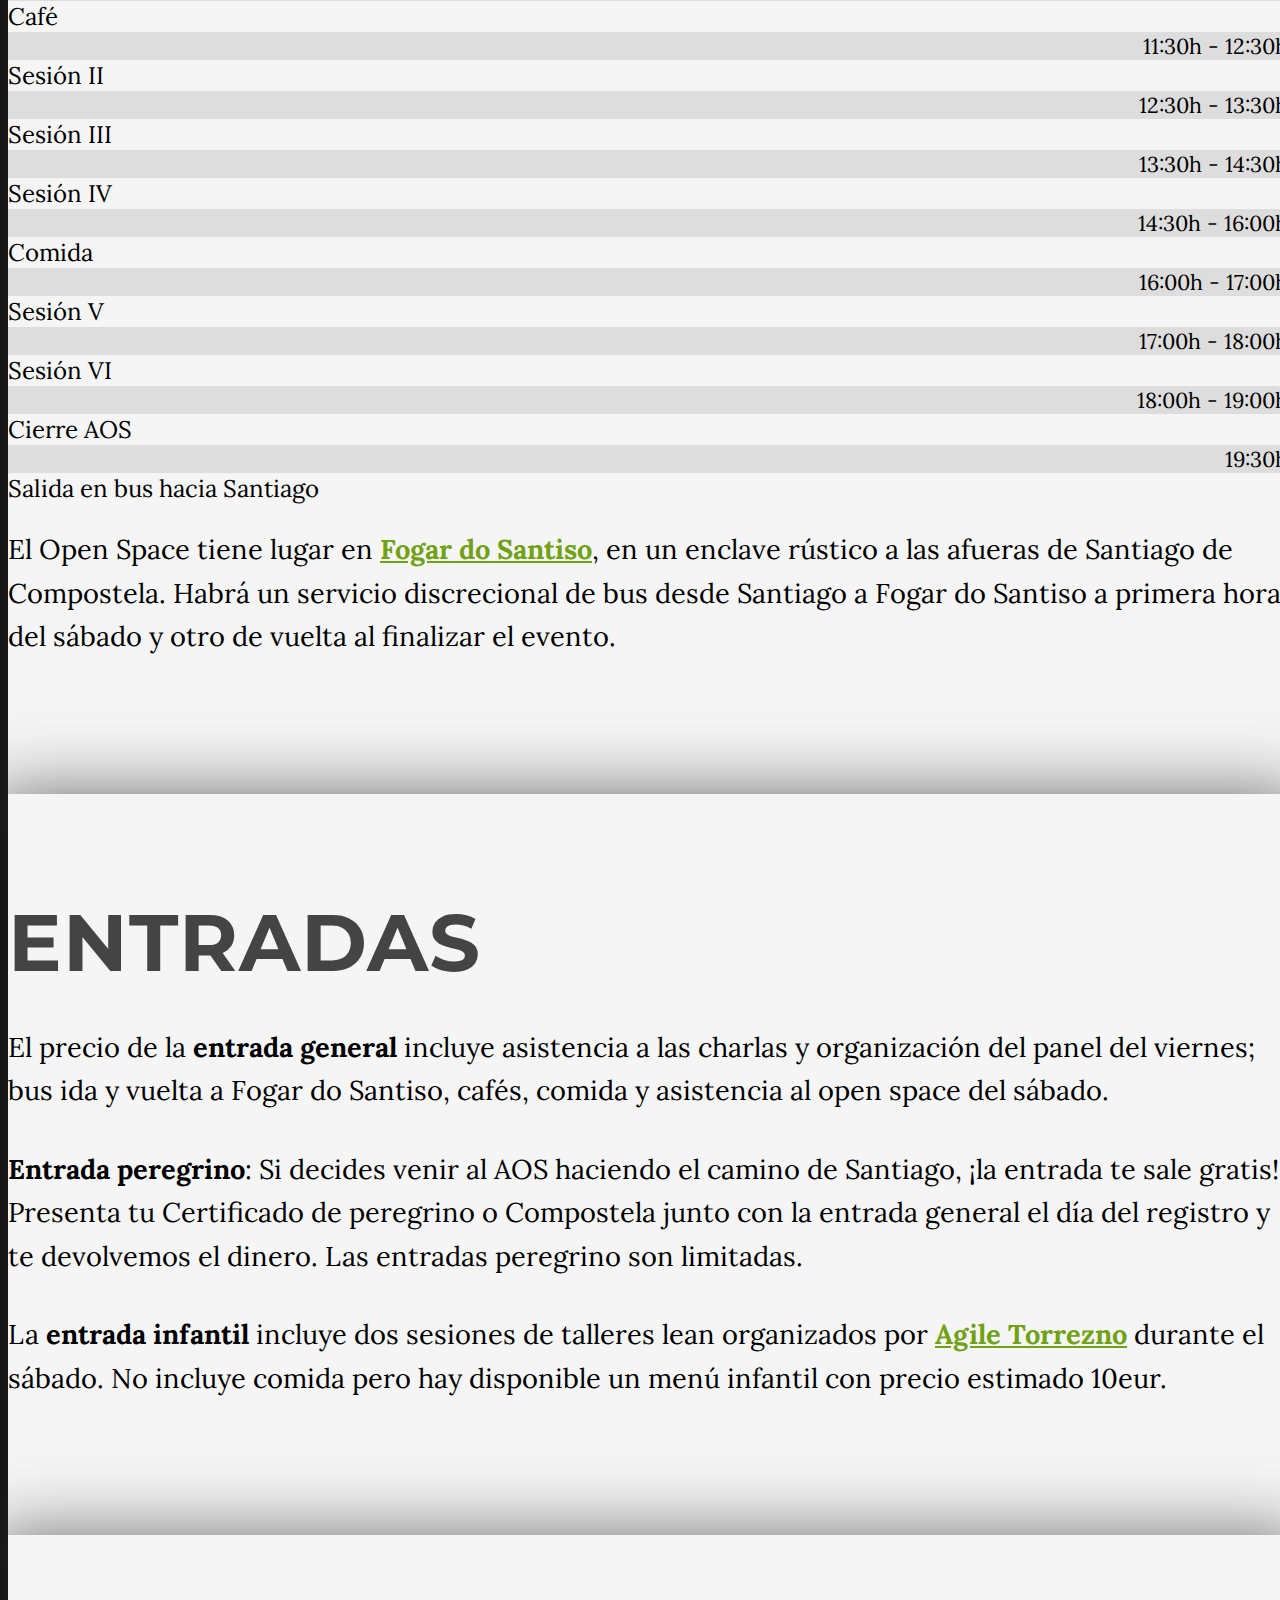
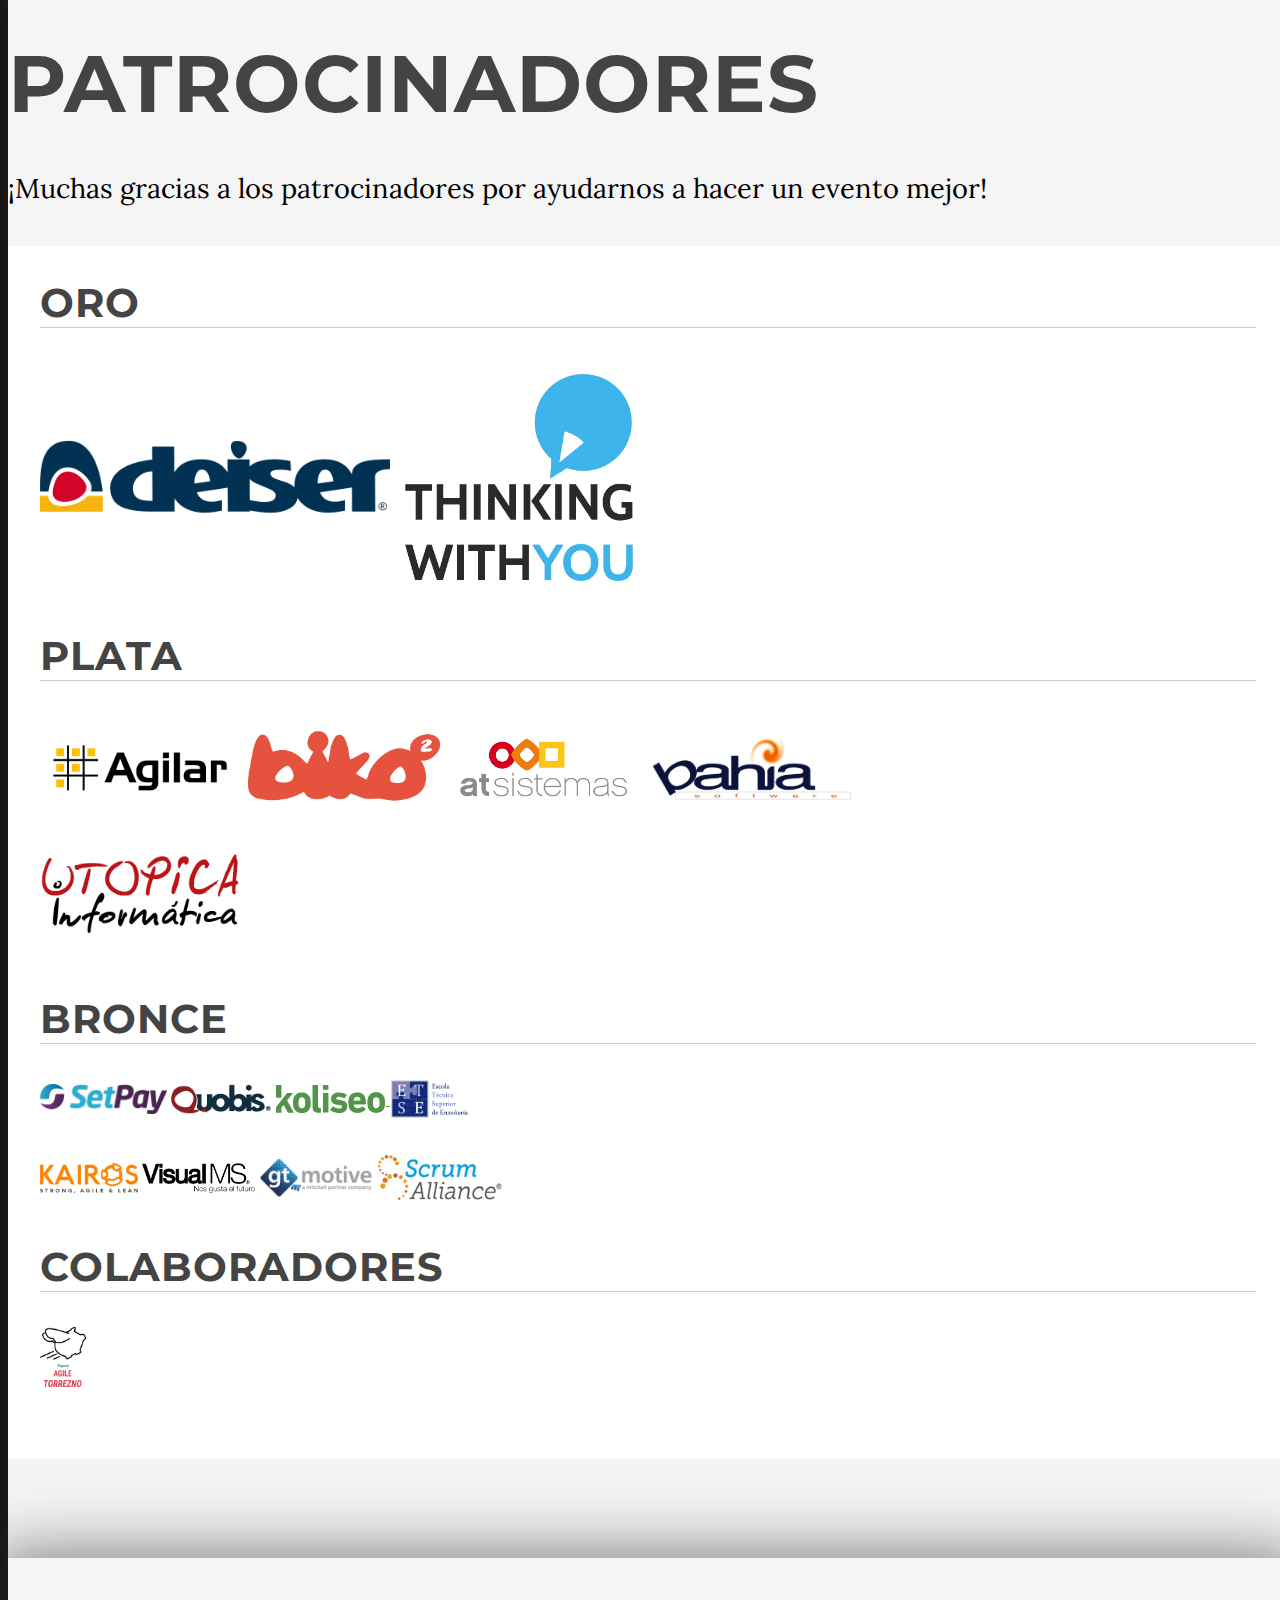
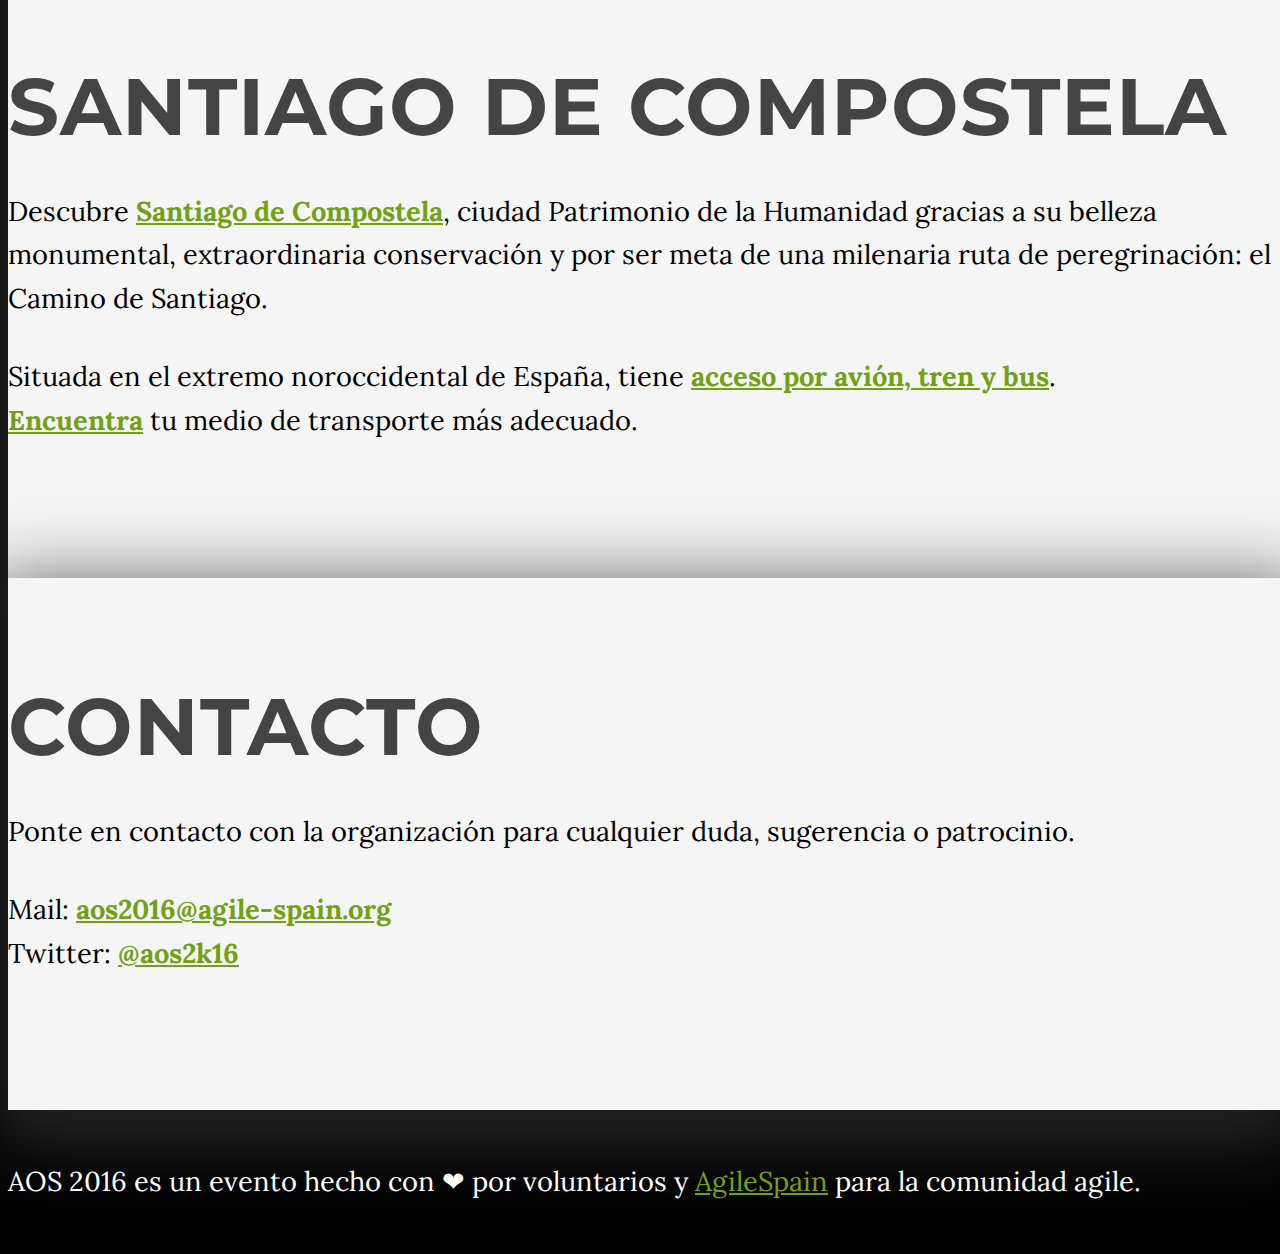
==== commit 29747d47: "Merge branch 'master' of github.com:axilmente/aos2016" ====
--- a/index.html
+++ b/index.html
@@ -278,7 +278,7 @@
                 </div>
                 <div class="col-md-2 vcenter">
                   <a href="http://www.usc.es/etse" title="ETSE">
-                  <img src="img/sponsor/etse.jpg" height="30">
+                  <img src="img/sponsor/etse.jpg" height="40">
                   </a>
                 </div>
               </div>
@@ -295,7 +295,12 @@
                 </div>
                 <div class="col-md-3 vcenter">
                   <a href="http://www.gtmotive.es/" title="GtMotive">
-                  <img src="img/sponsor/gtmotive.jpg" height="30">
+                  <img src="img/sponsor/gtmotive.jpg" height="40">
+                  </a>
+                </div>
+                 <div class="col-md-2 vcenter">
+                  <a href="https://www.scrumalliance.org/" title="Scrum Alliance">
+                  <img src="img/sponsor/scrum_alliance.png" height="50">
                   </a>
                 </div>
               </div>
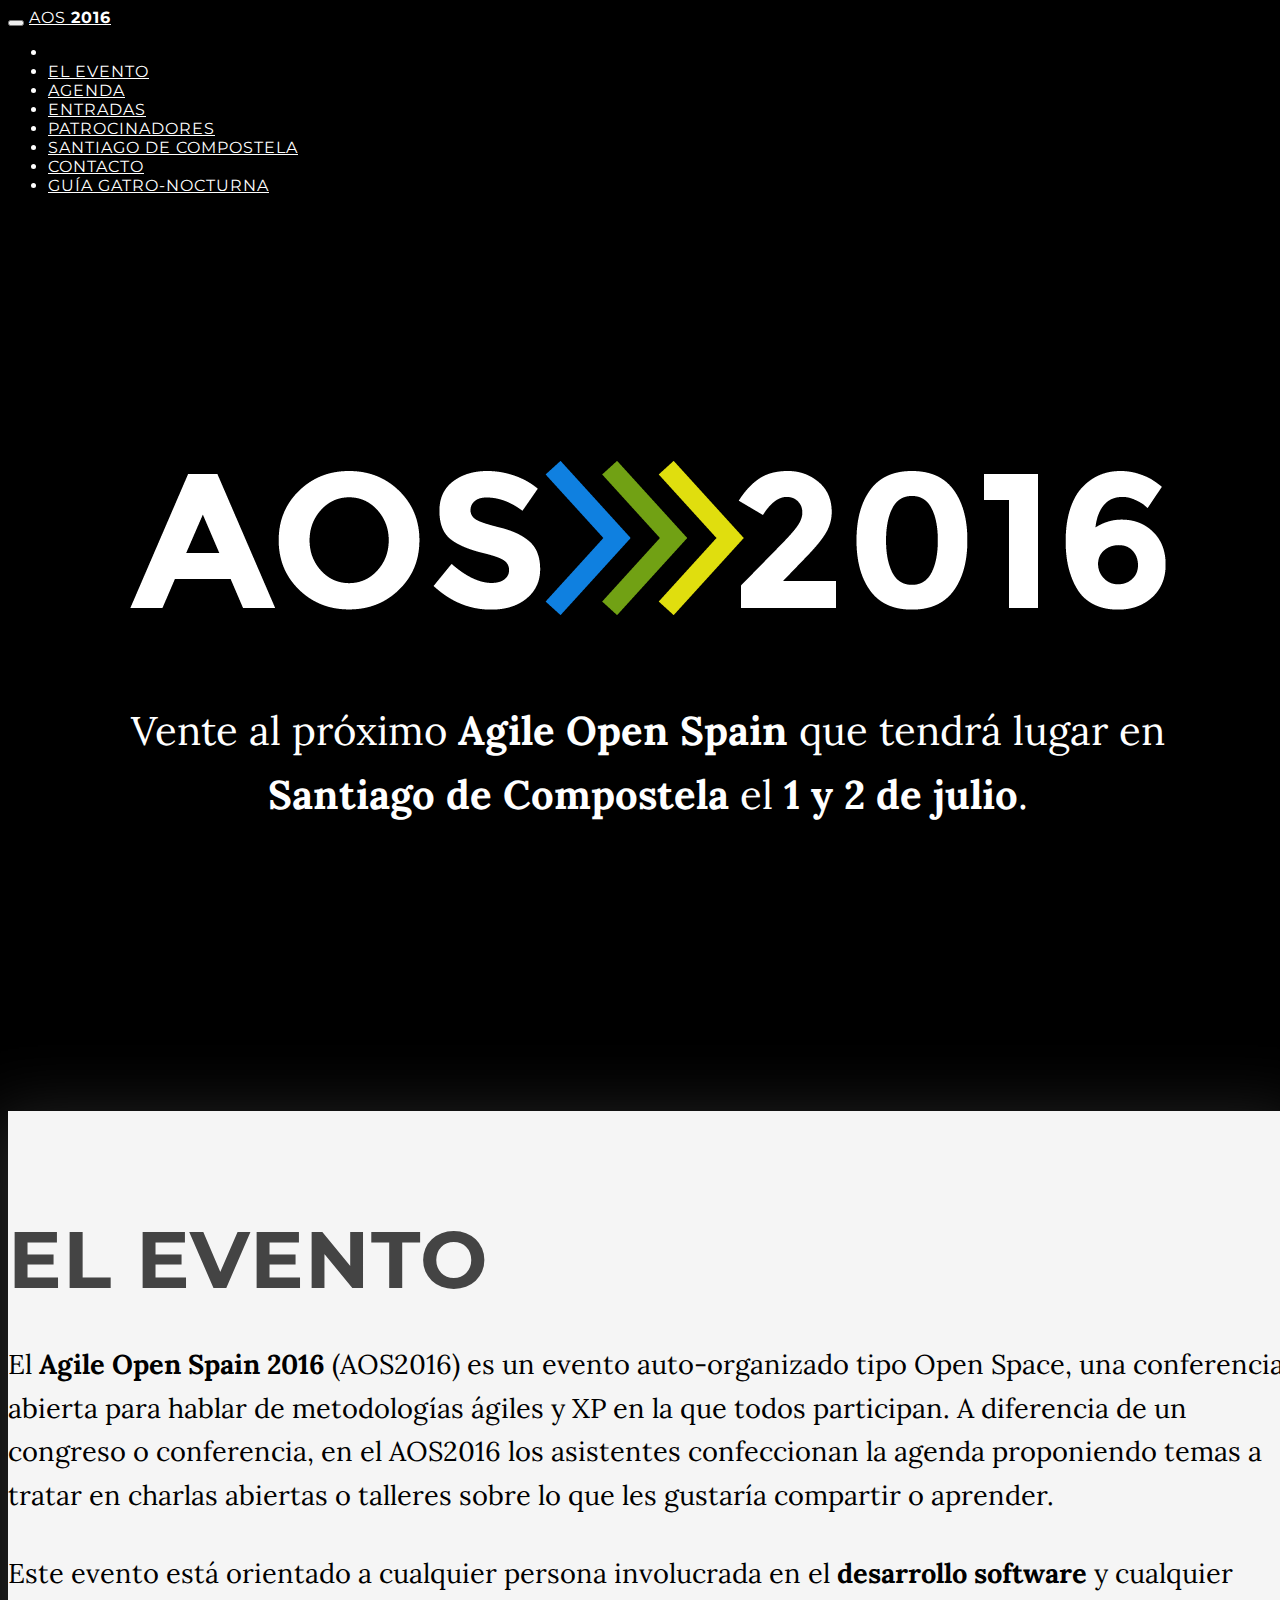
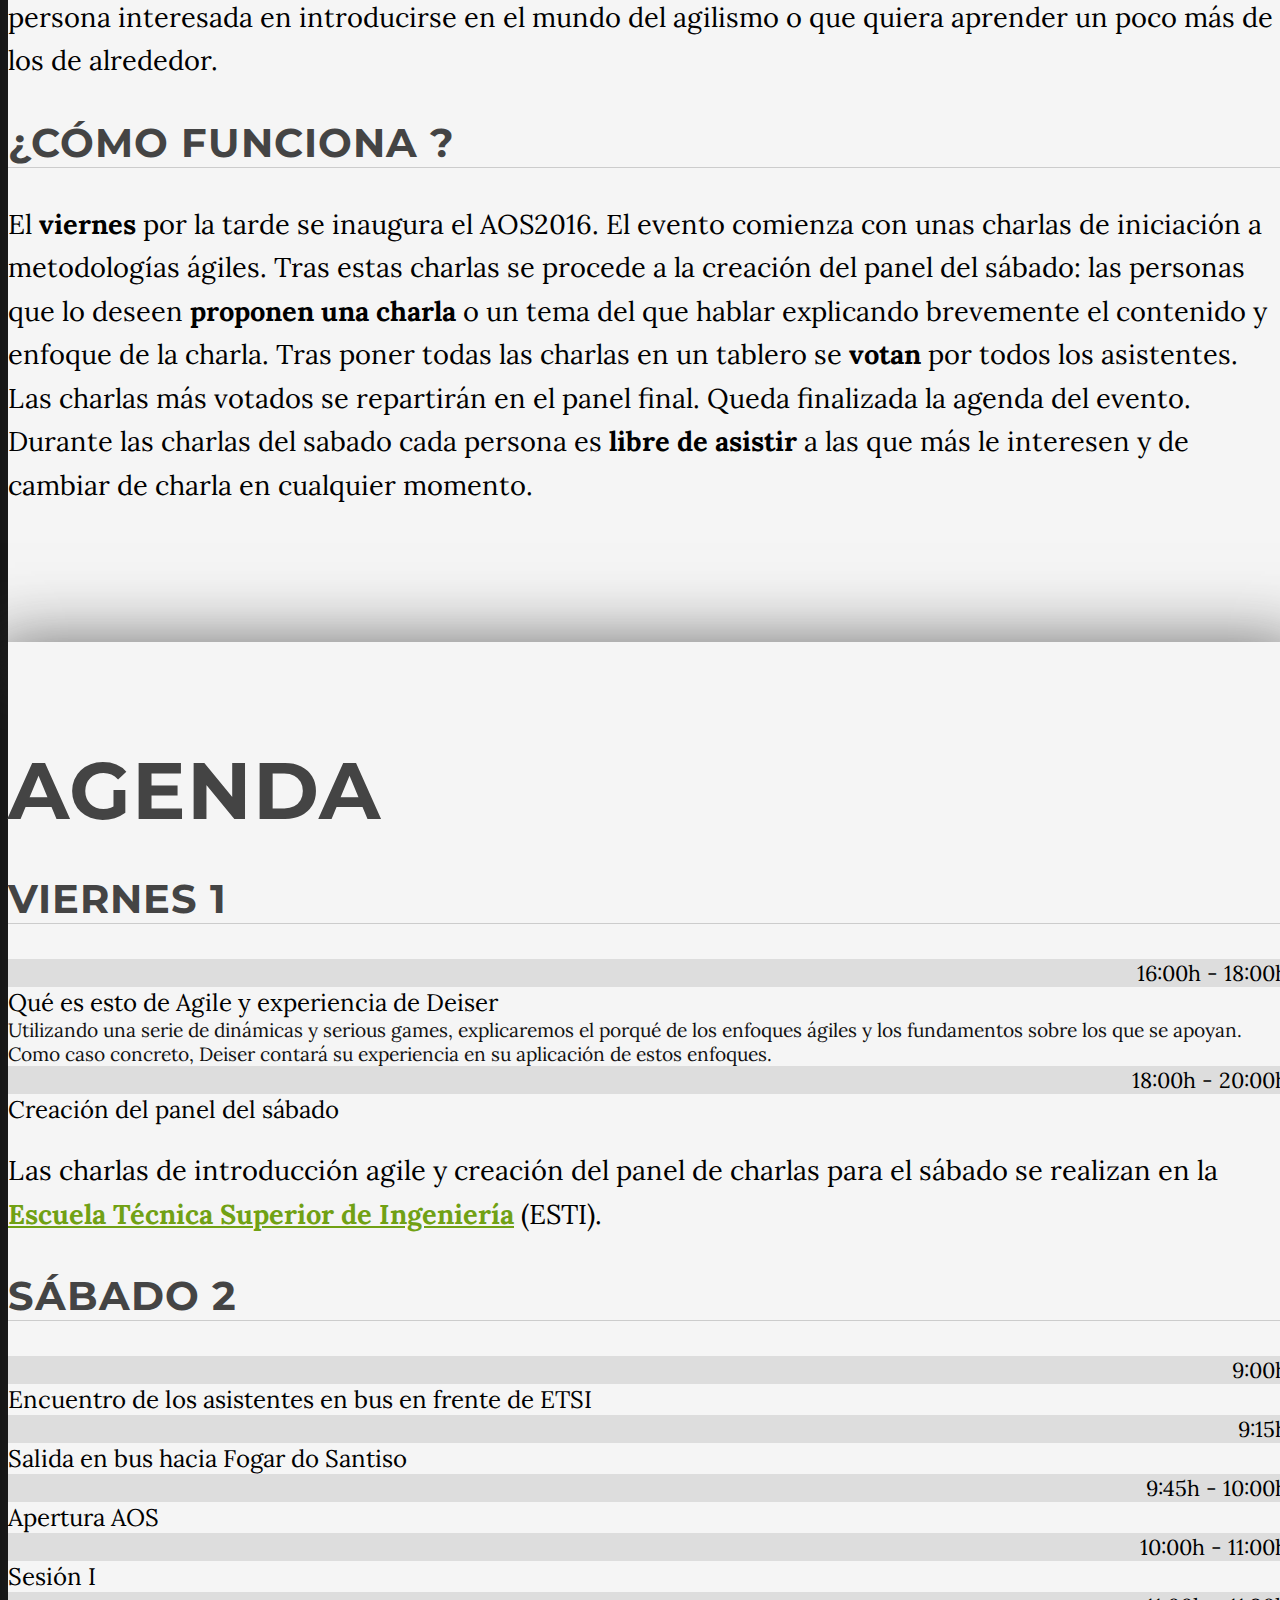
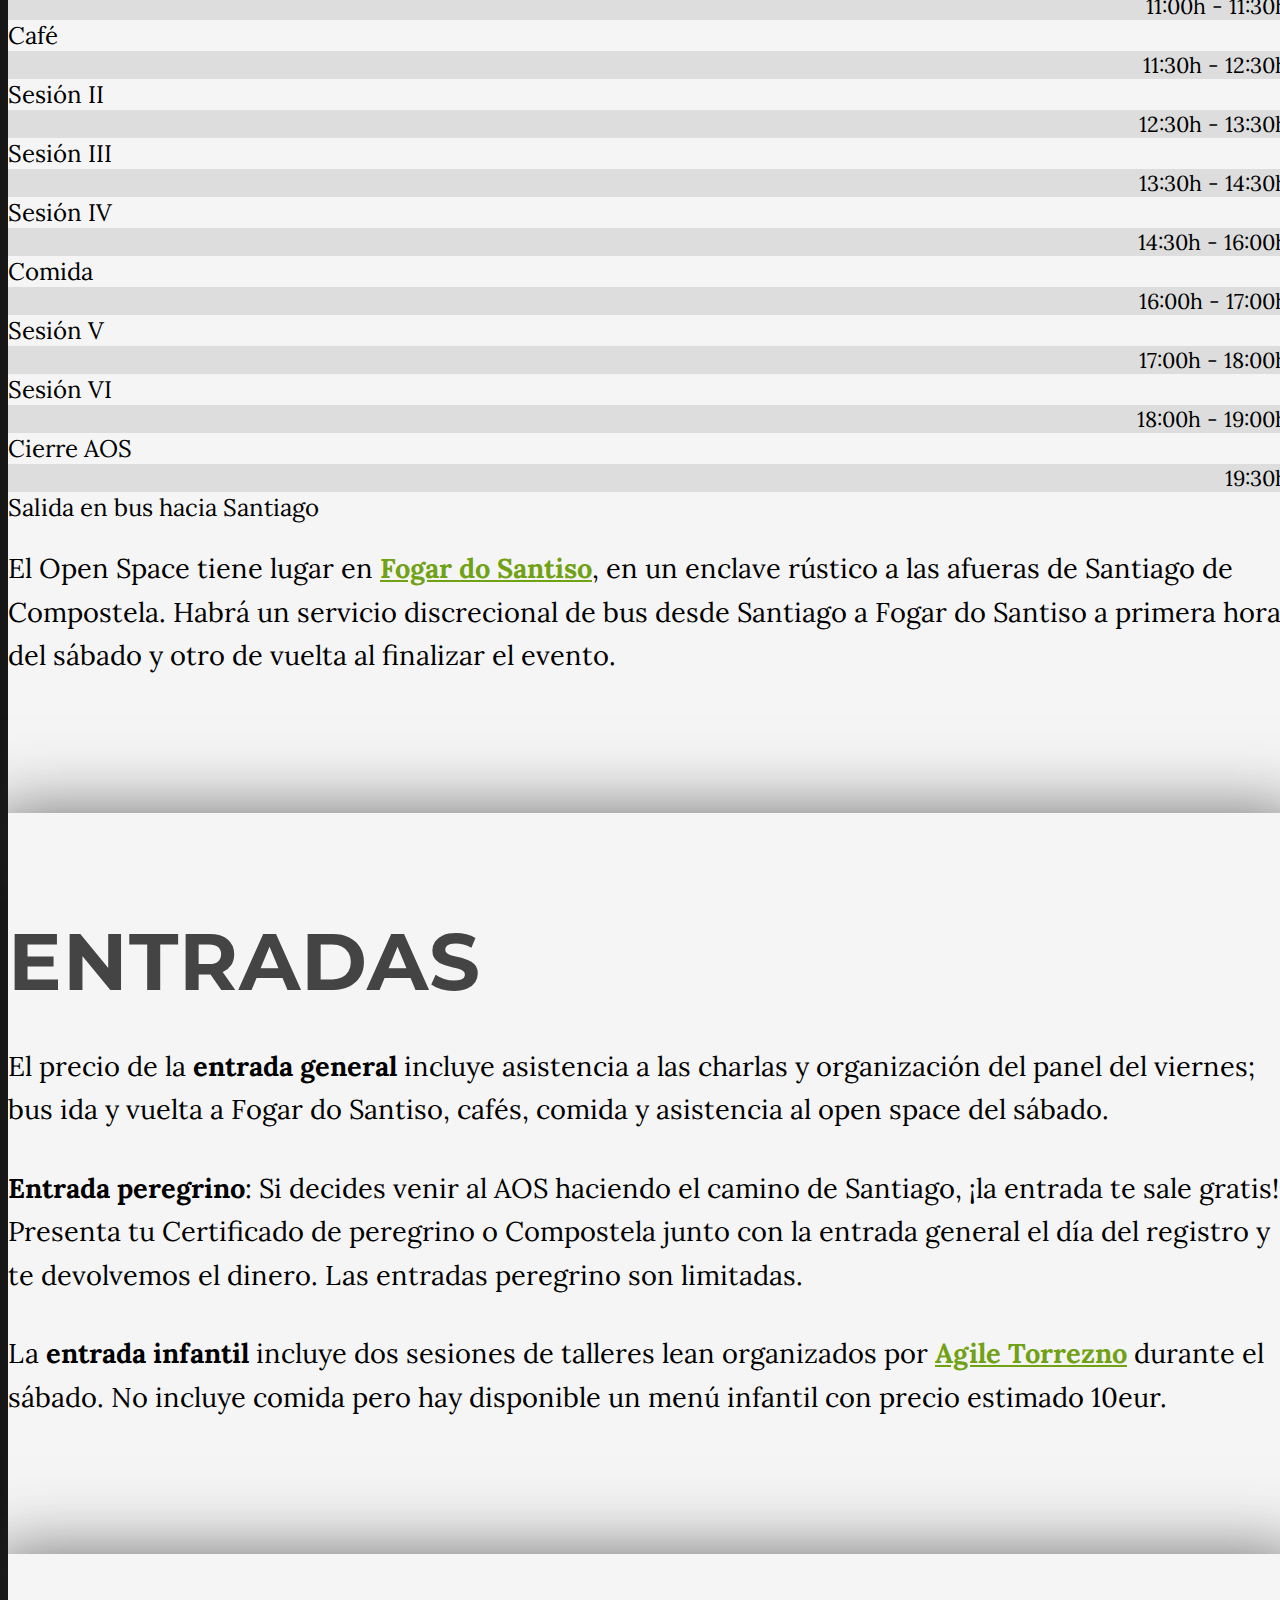
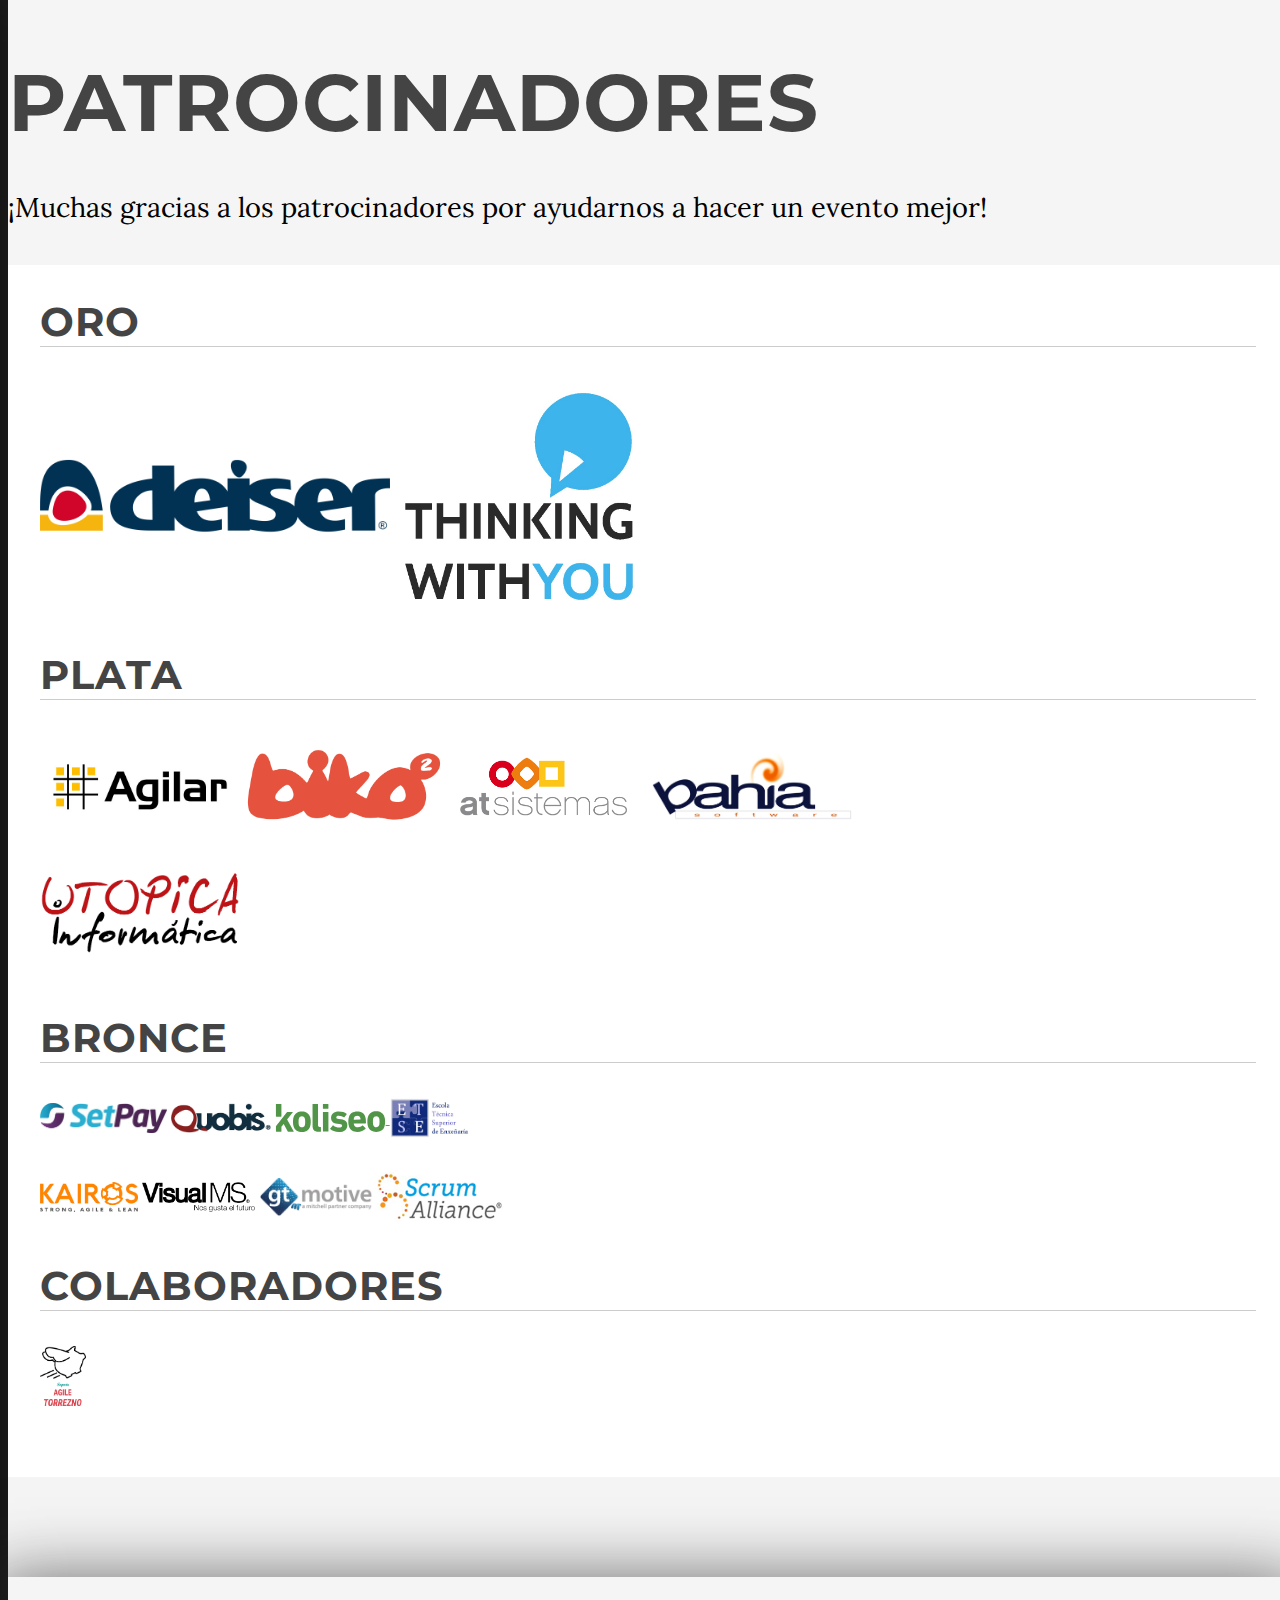
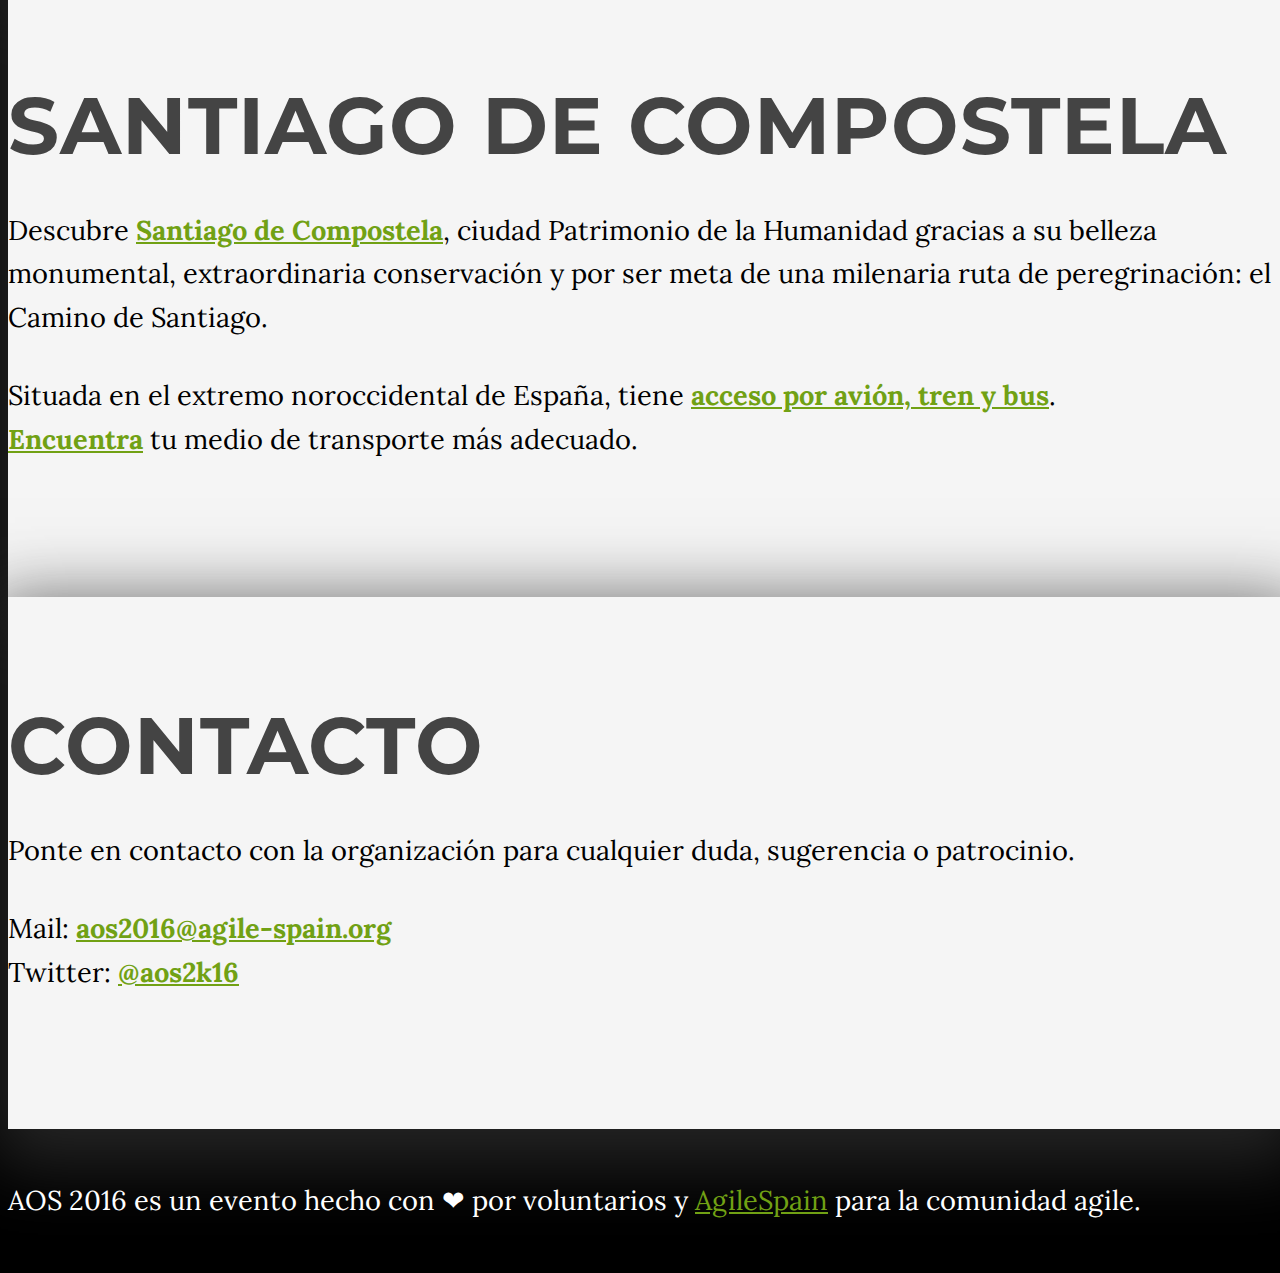
==== commit bfec8e30: "Link guia nocturna" ====
--- a/index.html
+++ b/index.html
@@ -71,6 +71,9 @@
             <li>
               <a class="page-scroll" href="#contact">Contacto</a>
             </li>
+            <li>
+              <a class="page-scroll" target="_blank" href="/guia_compos/index.html">Guía gatro-nocturna</a>
+            </li>
           </ul>
         </div>
         <!-- /.navbar-collapse -->
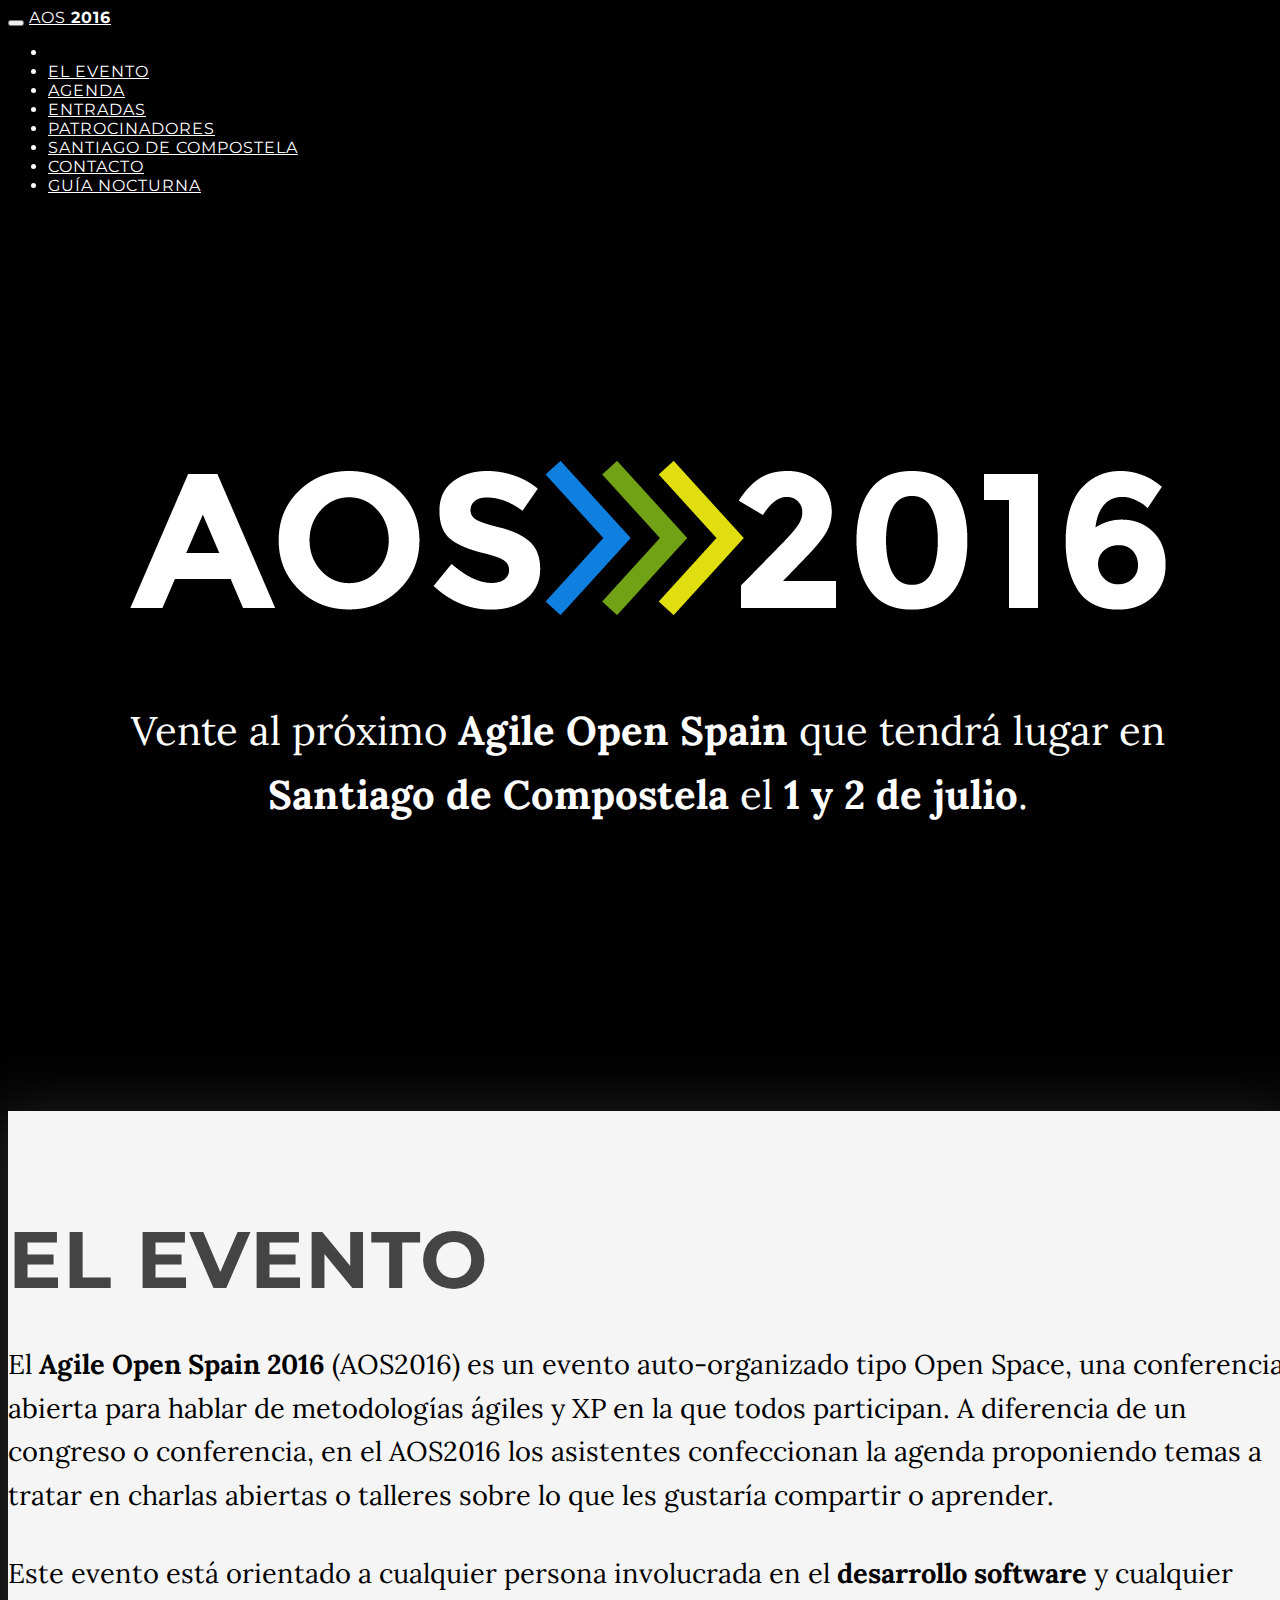
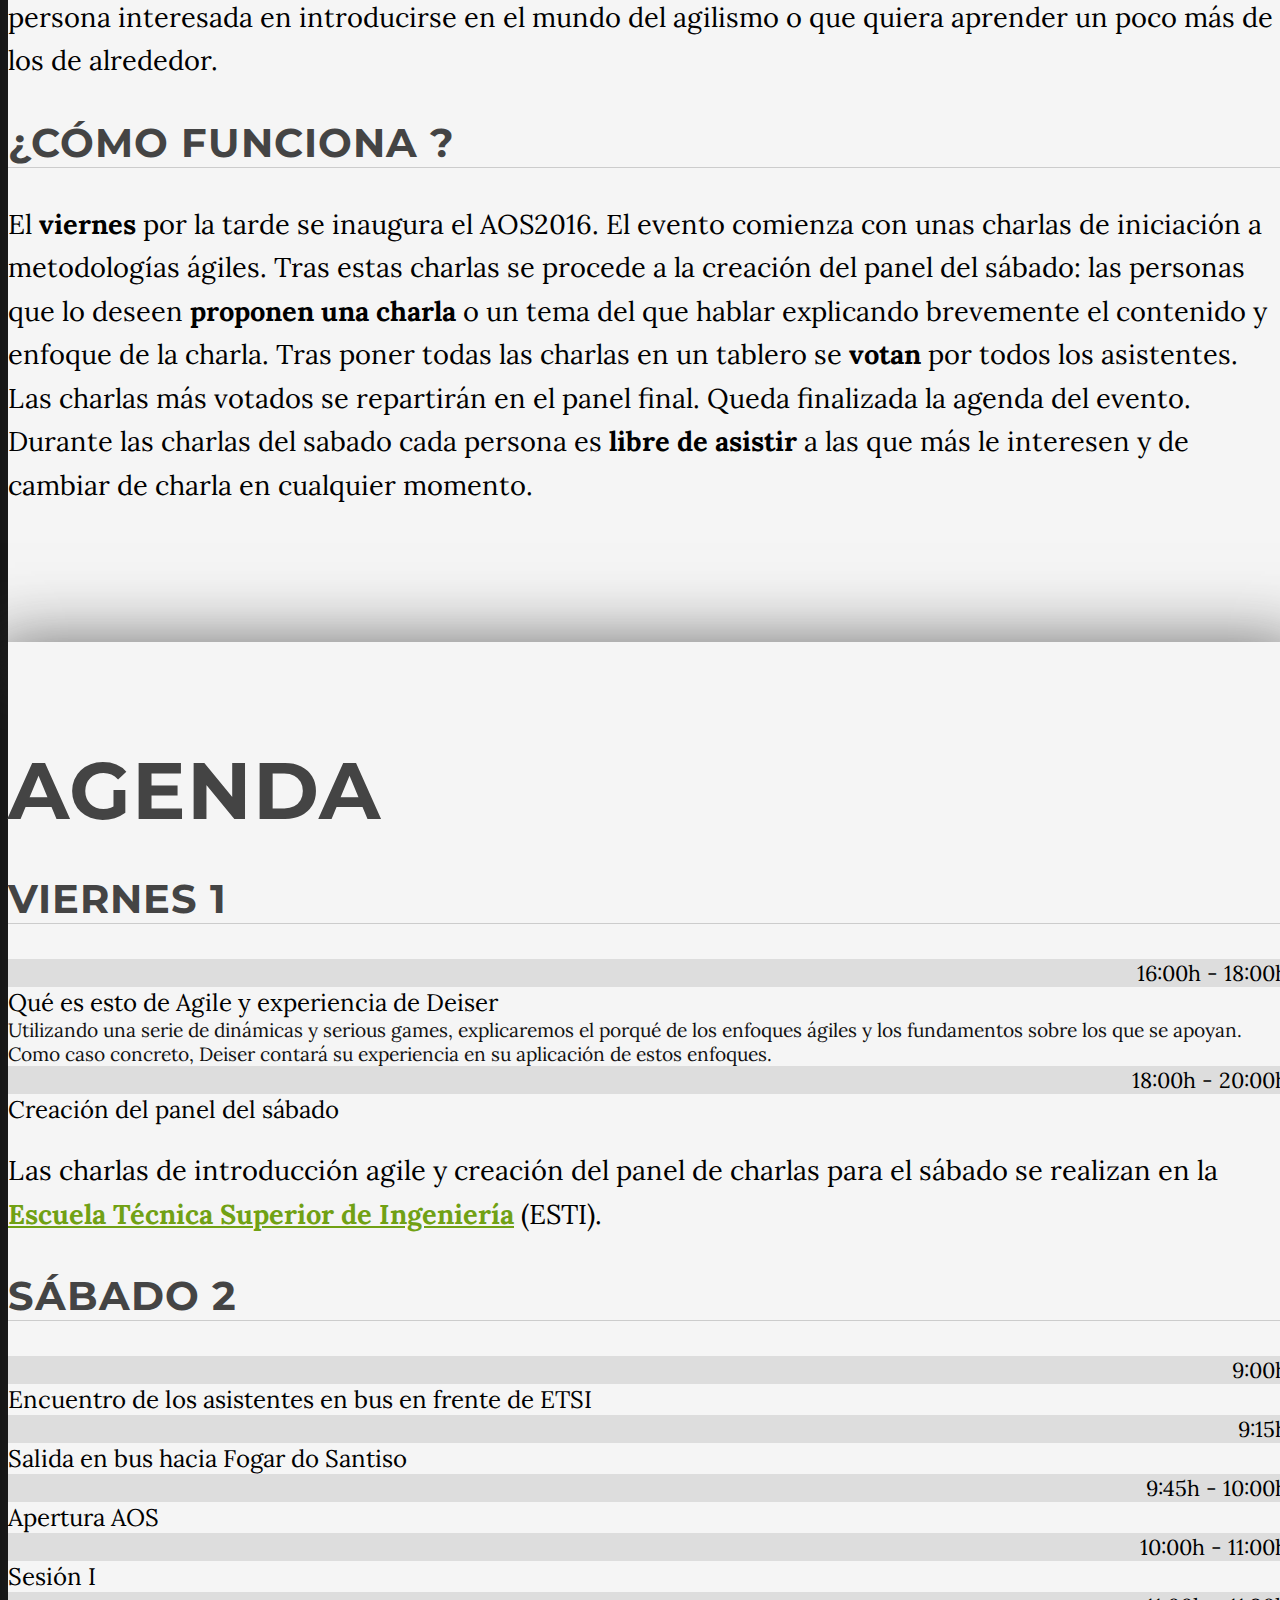
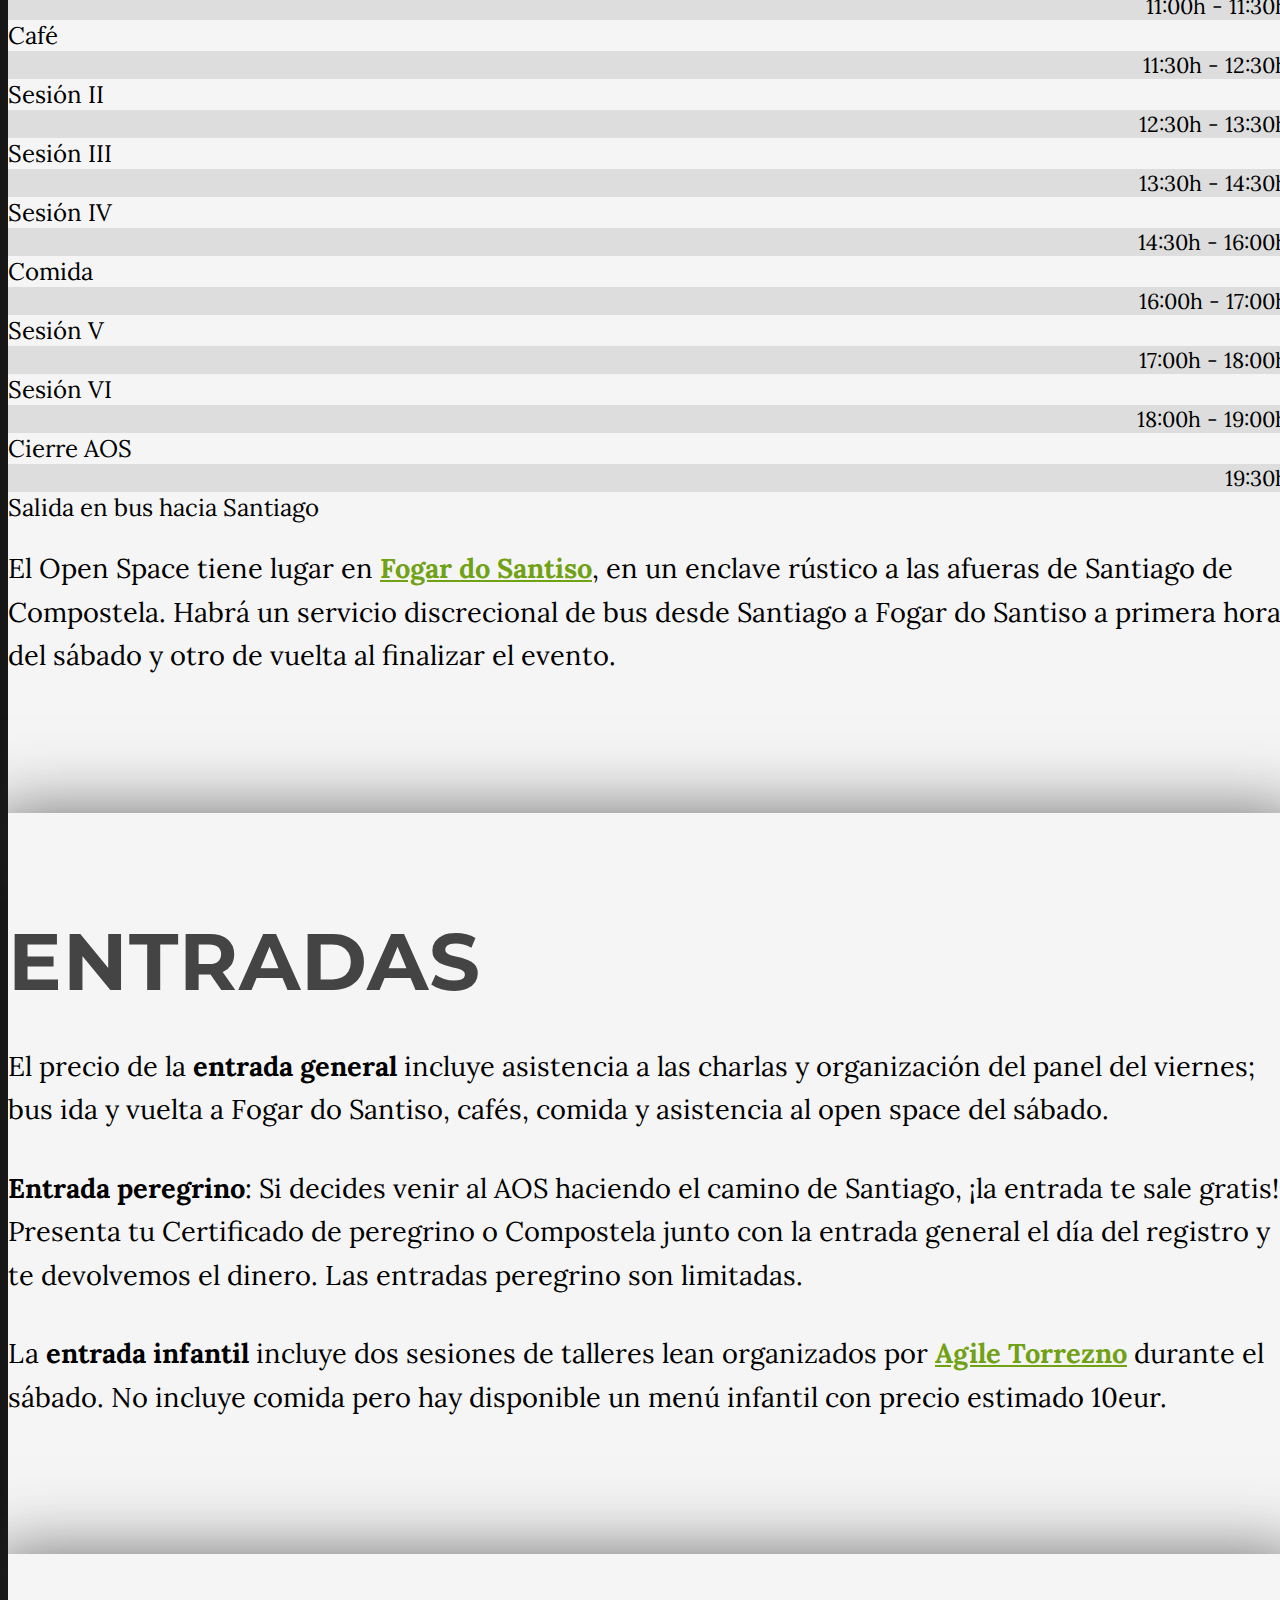
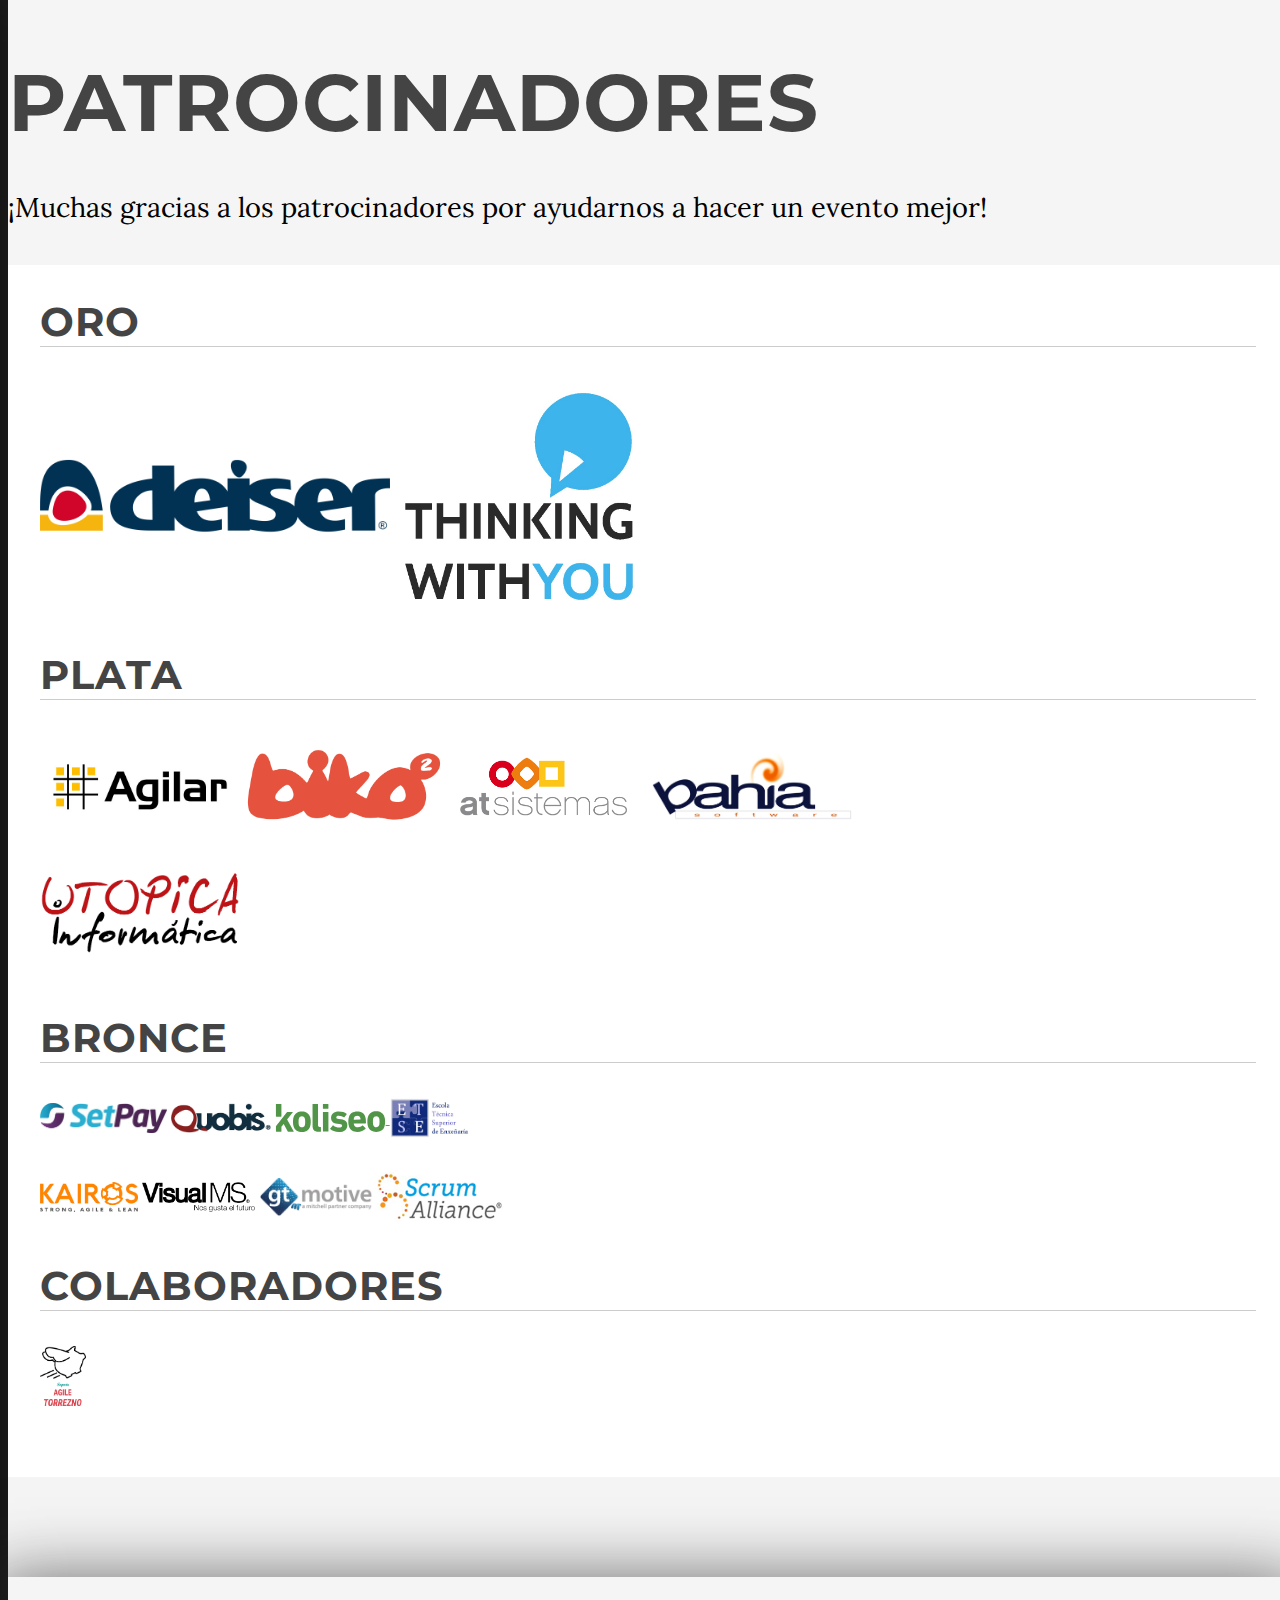
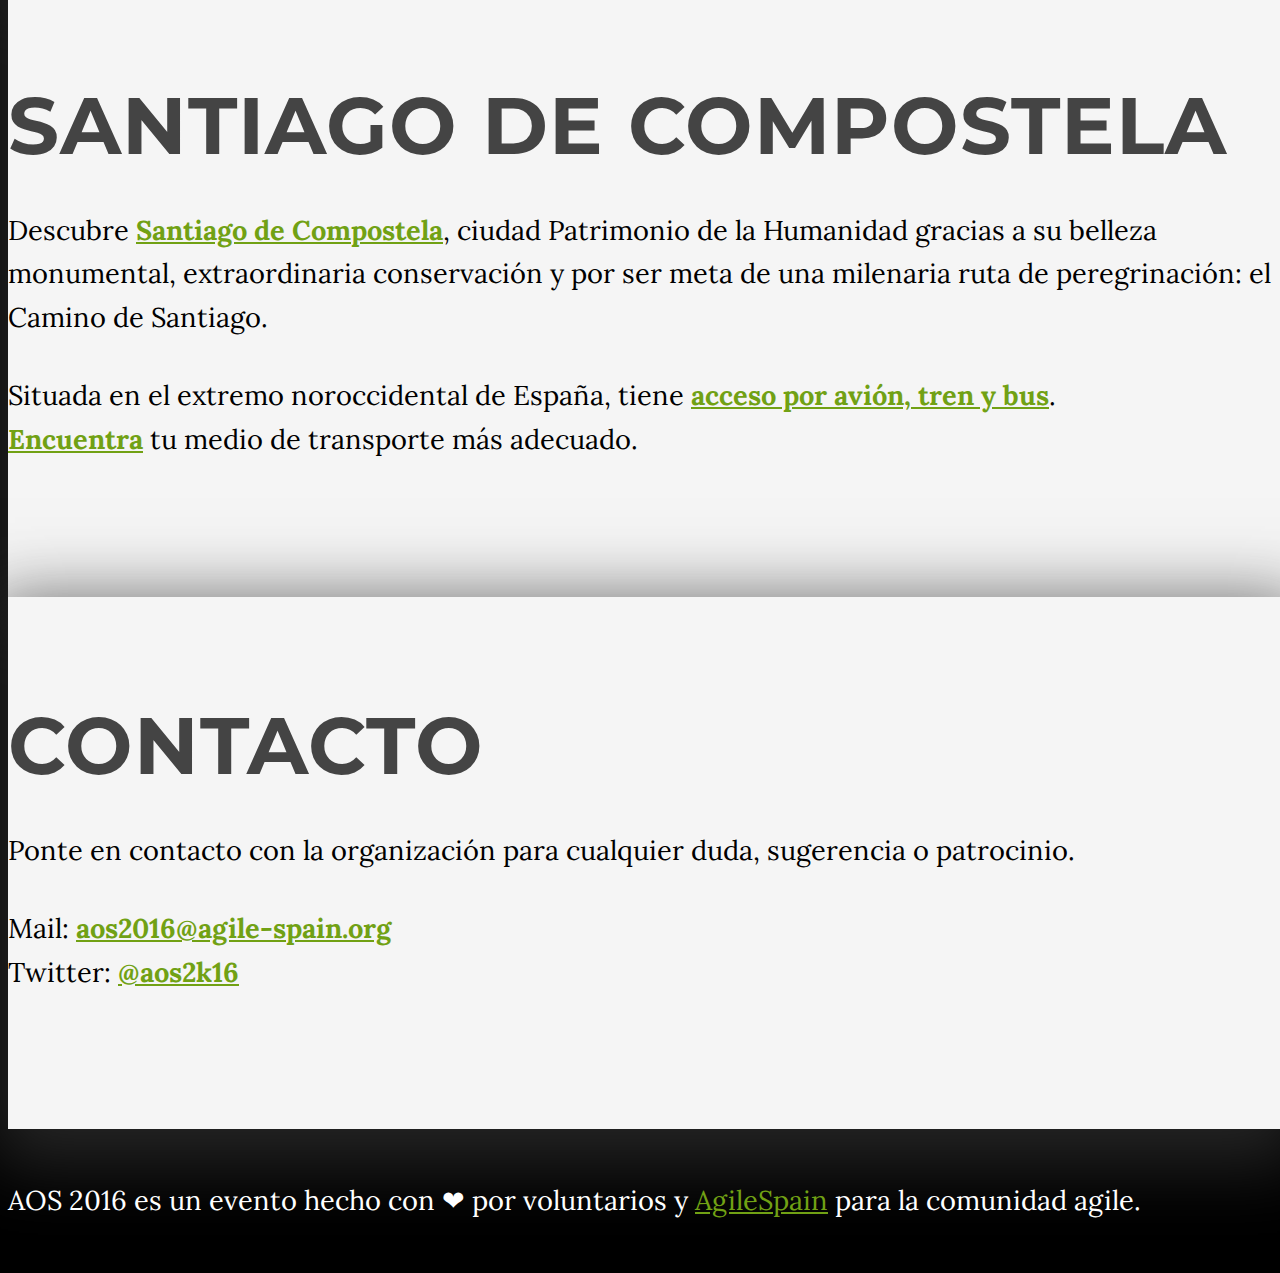
==== commit 69221a0a: "Fix typo" ====
--- a/index.html
+++ b/index.html
@@ -72,7 +72,7 @@
               <a class="page-scroll" href="#contact">Contacto</a>
             </li>
             <li>
-              <a class="page-scroll" target="_blank" href="/guia_compos/index.html">Guía gatro-nocturna</a>
+              <a class="page-scroll" target="_blank" href="/guia_compos/index.html">Guía nocturna</a>
             </li>
           </ul>
         </div>
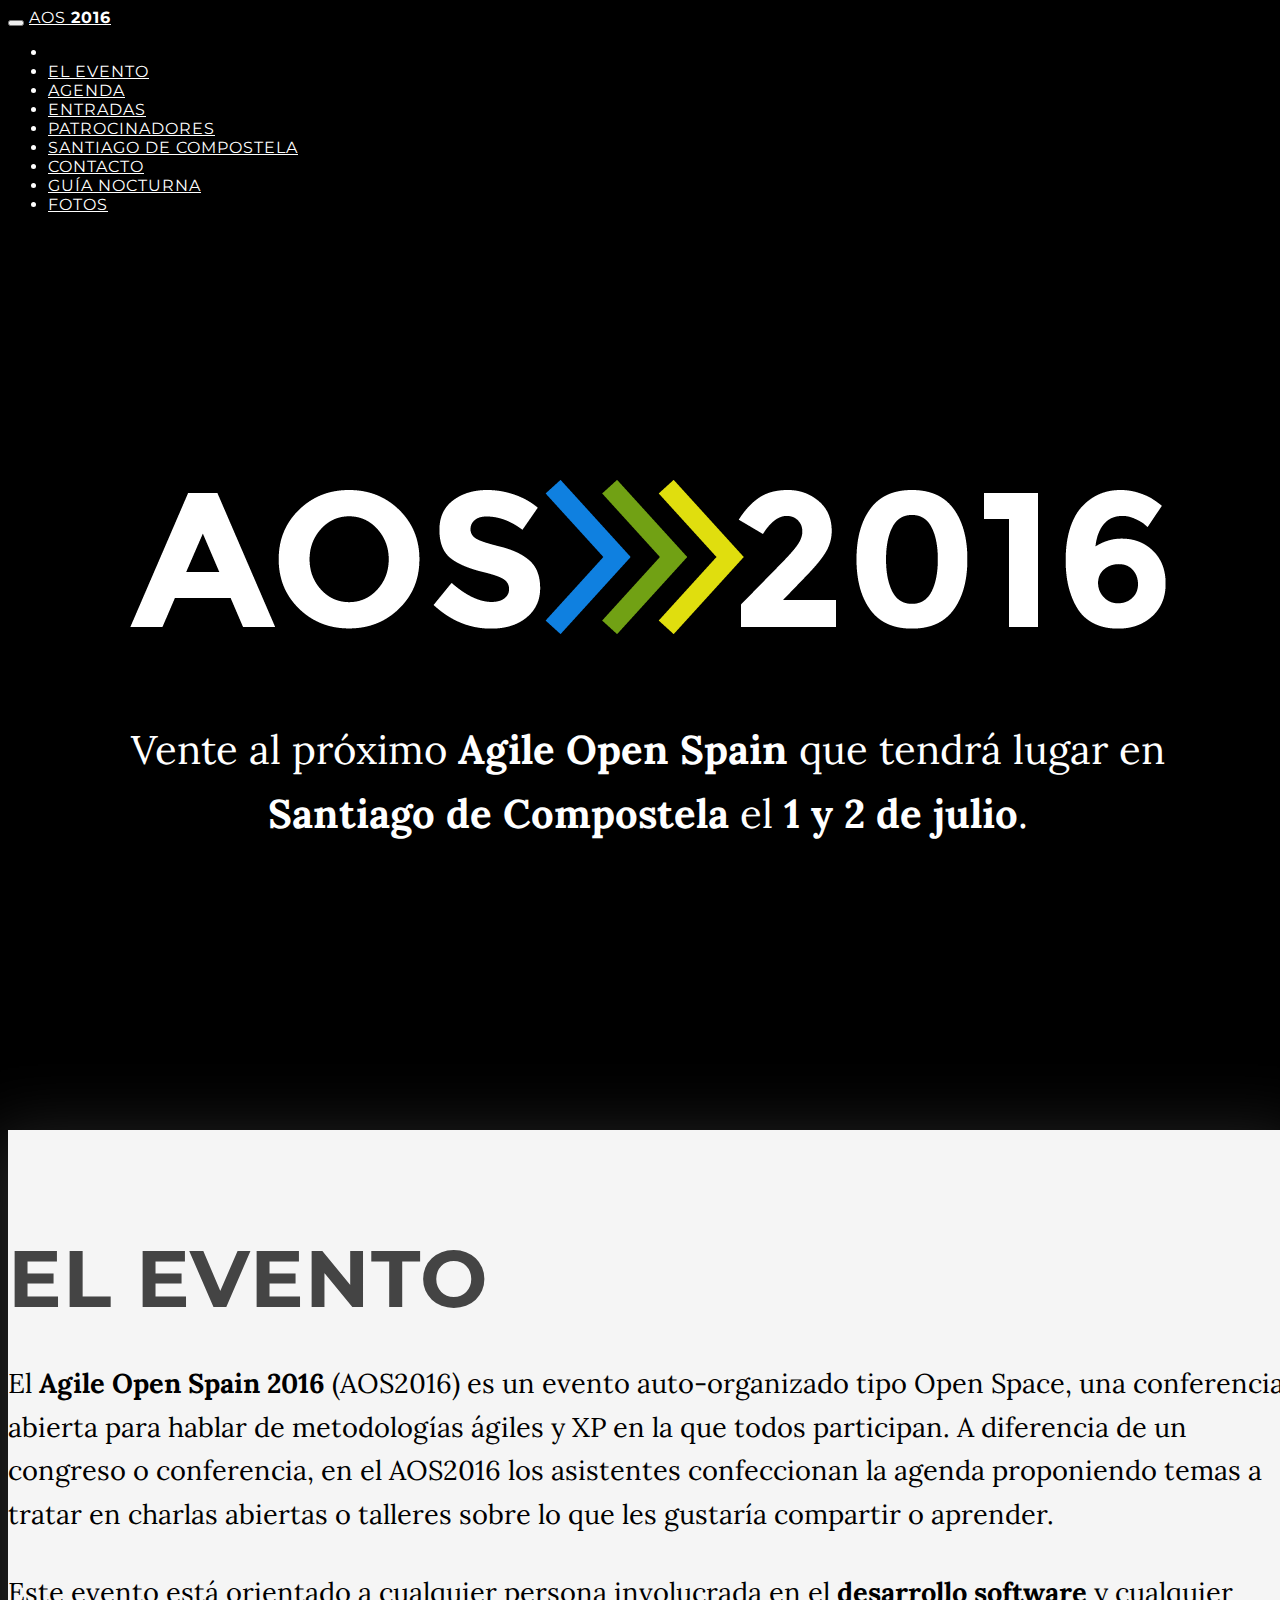
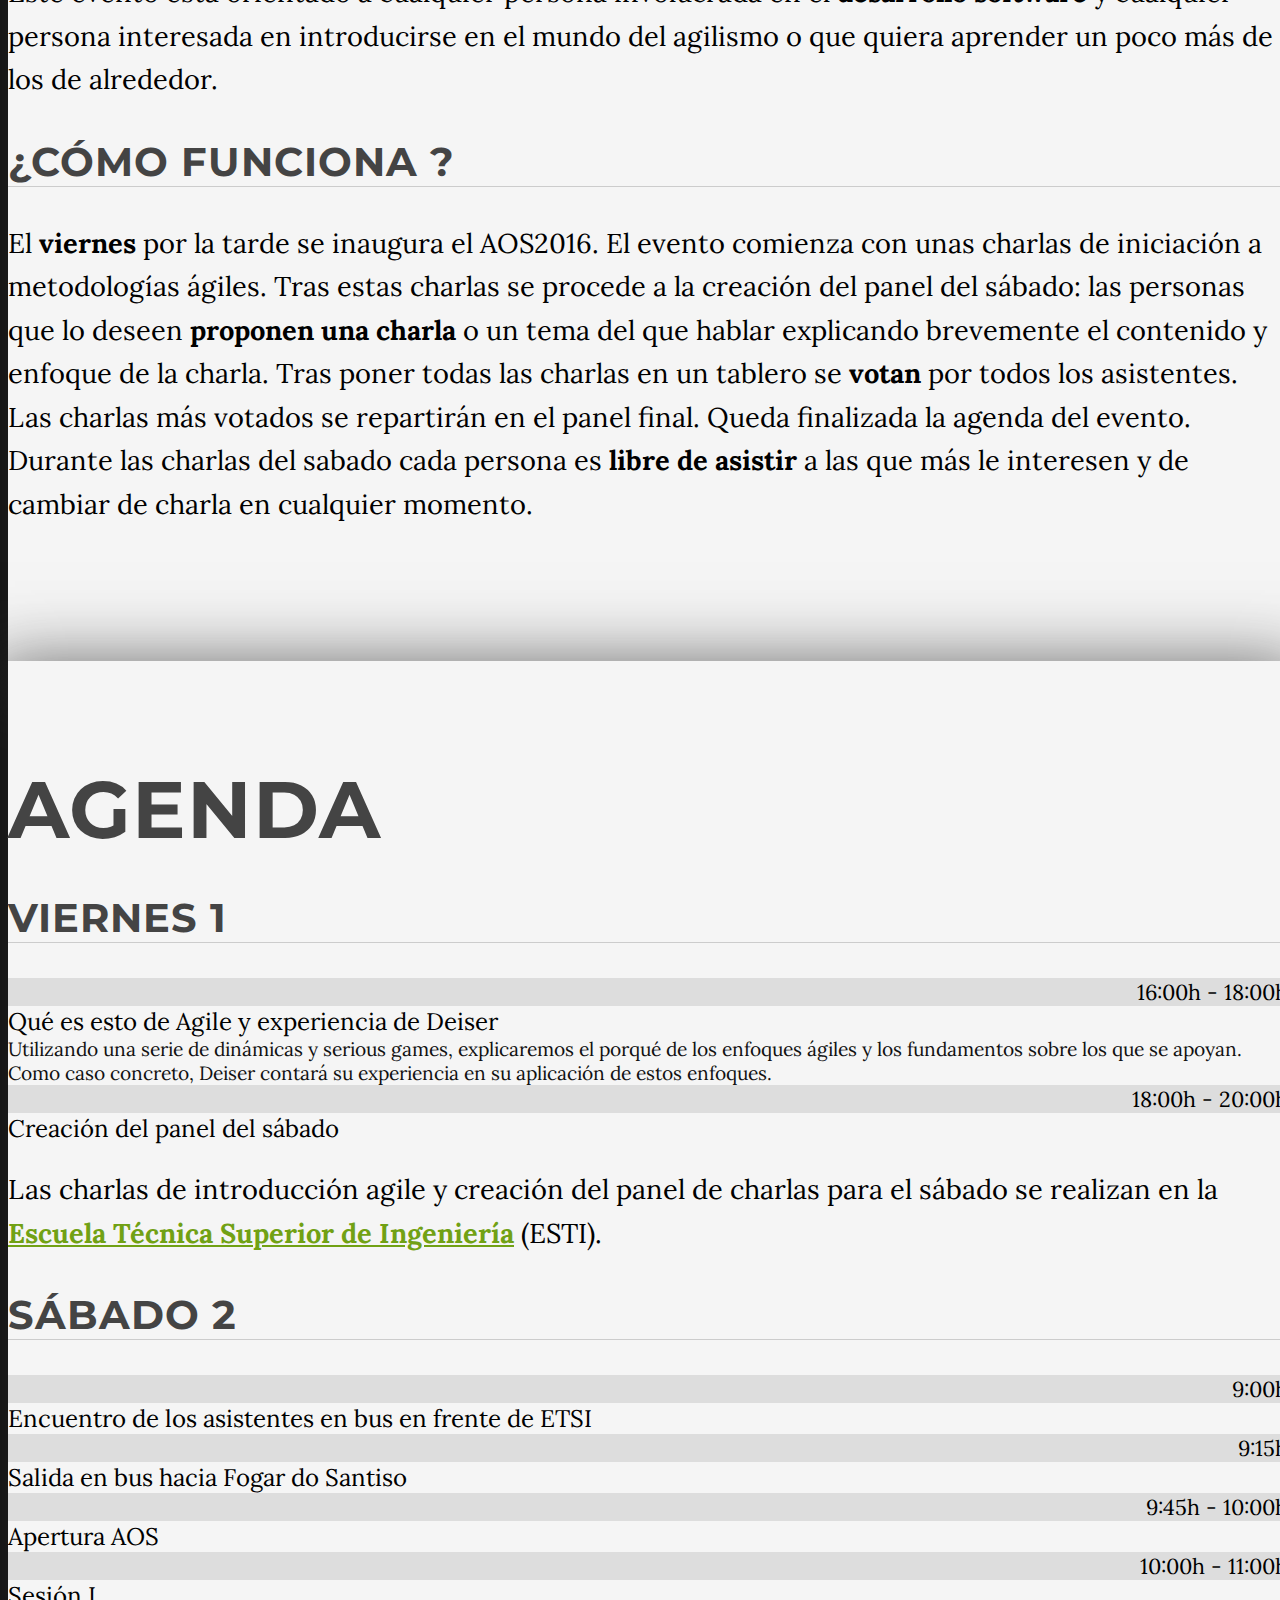
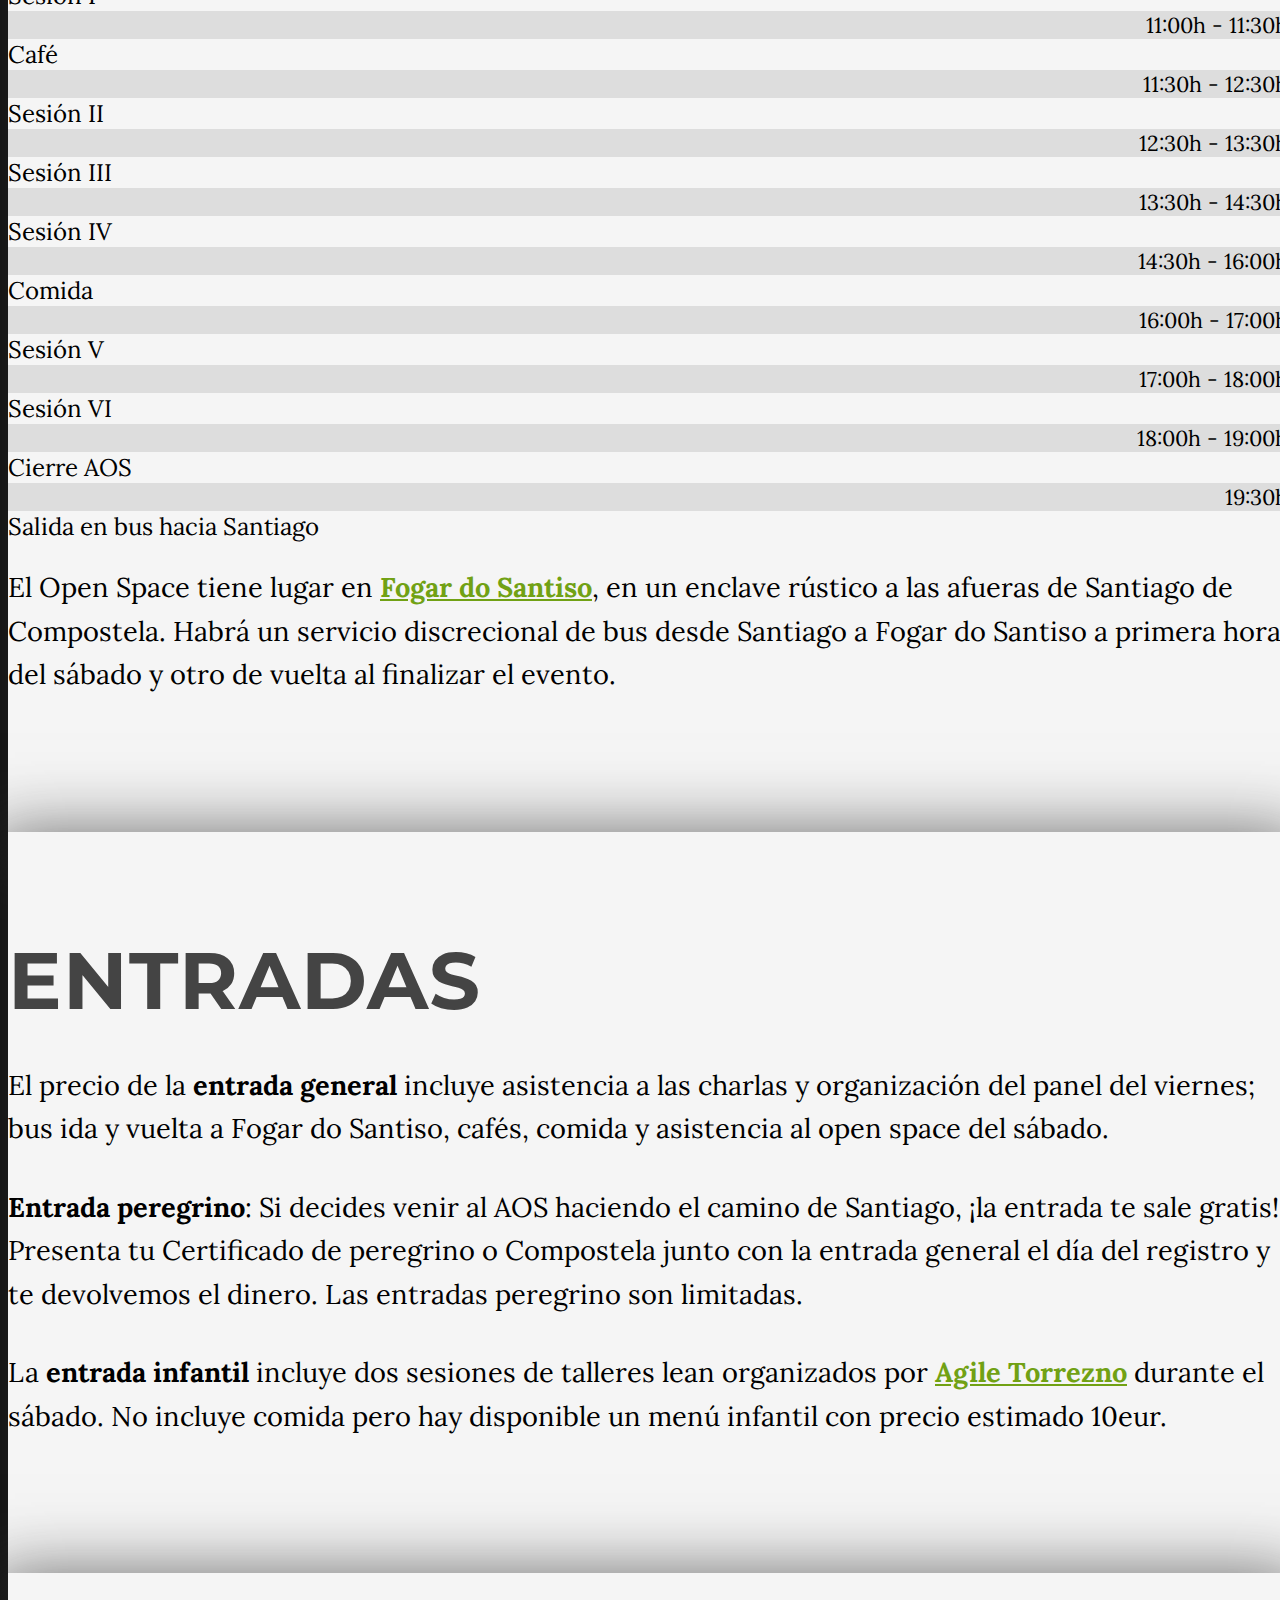
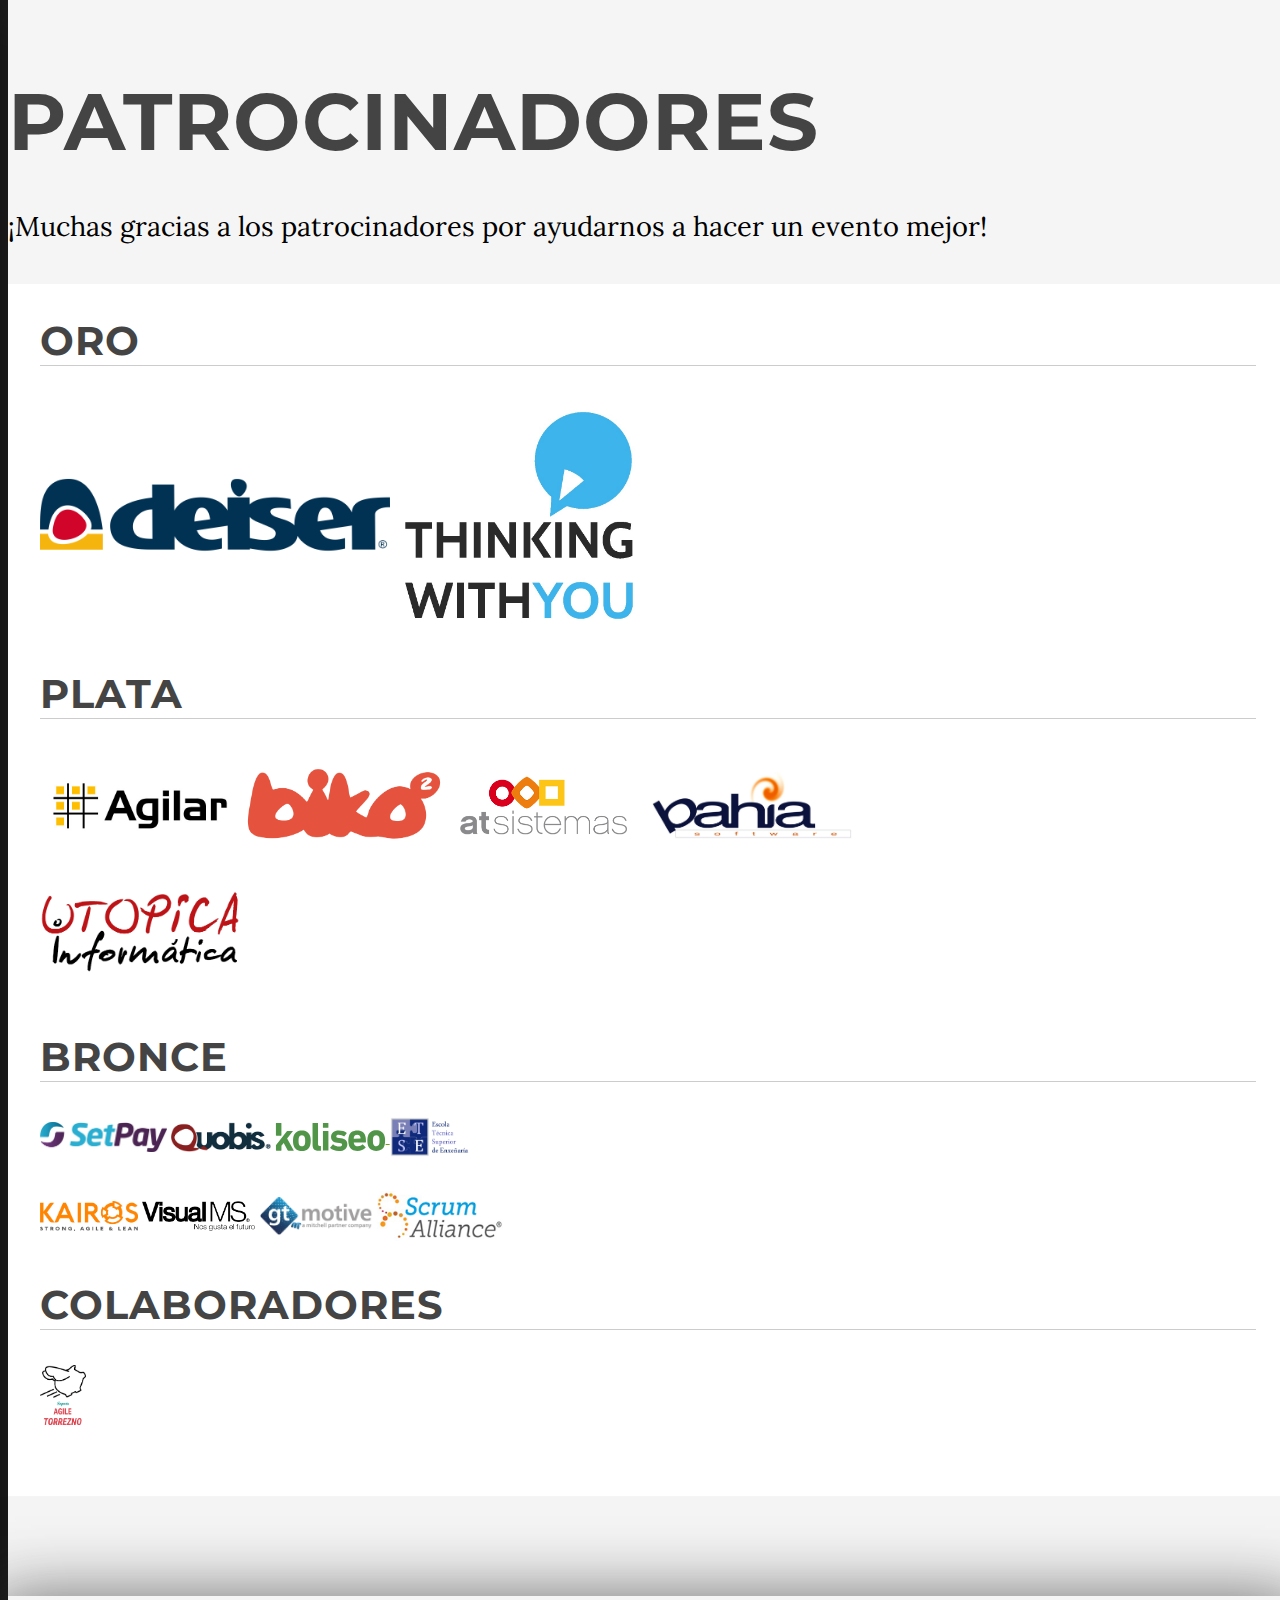
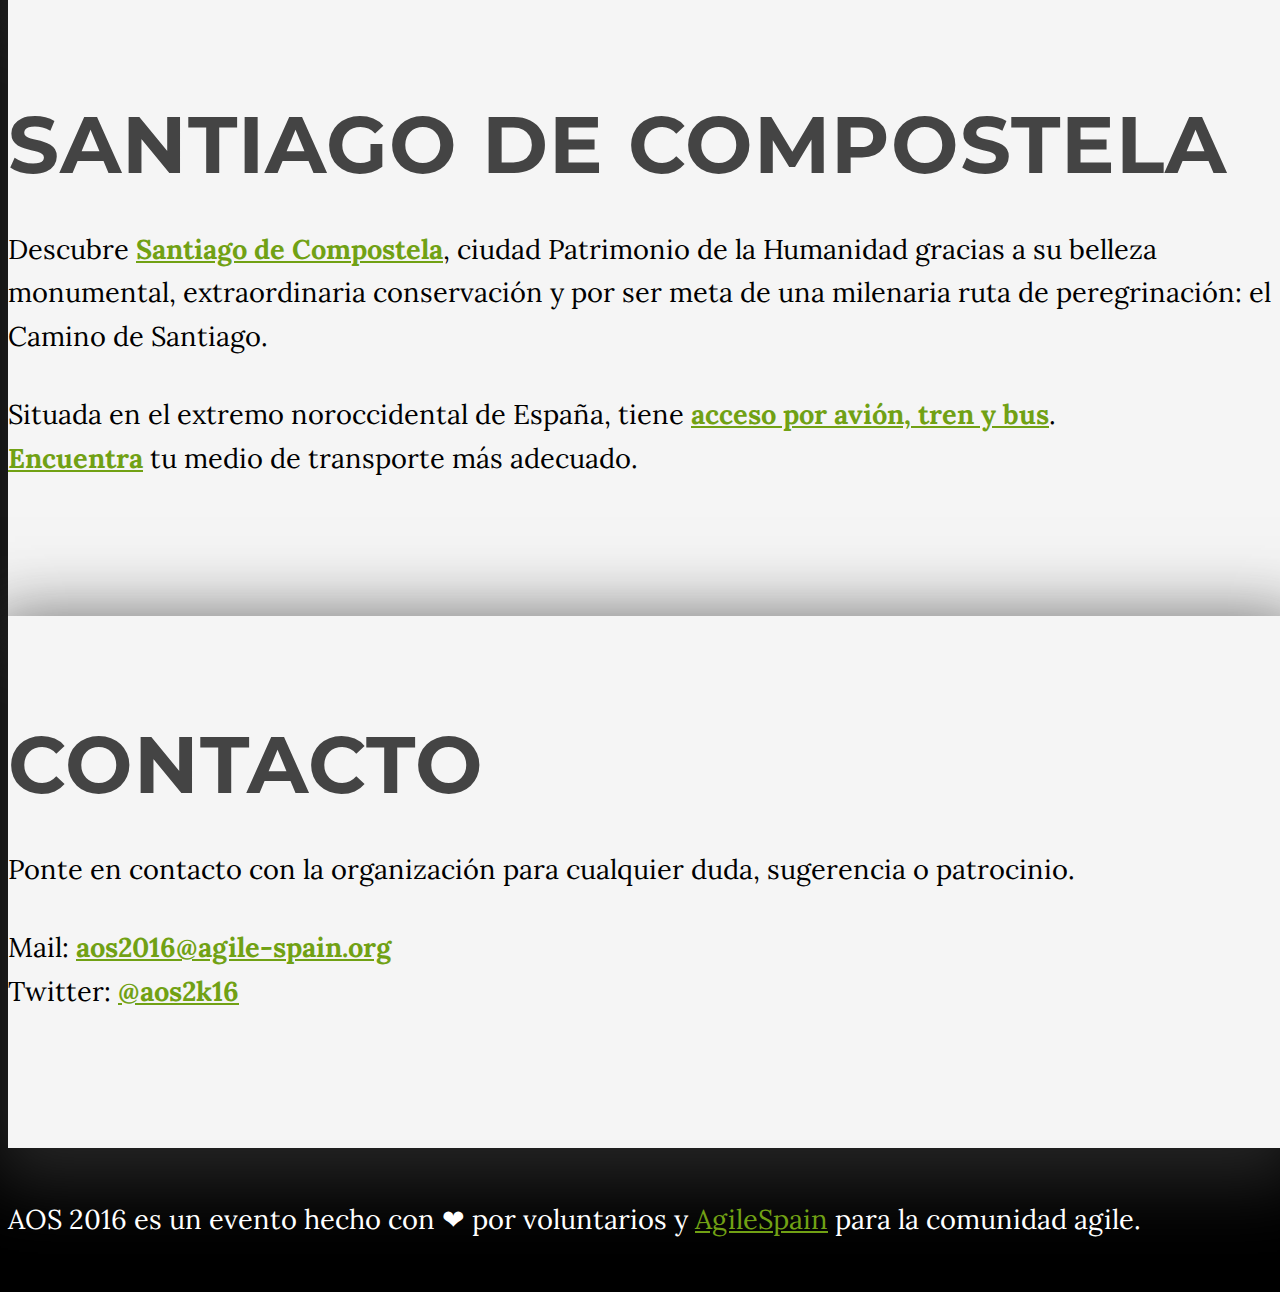
==== commit 663e7f5c: "Add link google photos" ====
--- a/index.html
+++ b/index.html
@@ -74,6 +74,9 @@
             <li>
               <a class="page-scroll" target="_blank" href="/guia_compos/index.html">Guía nocturna</a>
             </li>
+            <li>
+              <a class="page-scroll" target="_blank" href="https://goo.gl/photos/Z6NFyCcWJK6RwyDz7">Fotos</a>
+            </li>
           </ul>
         </div>
         <!-- /.navbar-collapse -->
